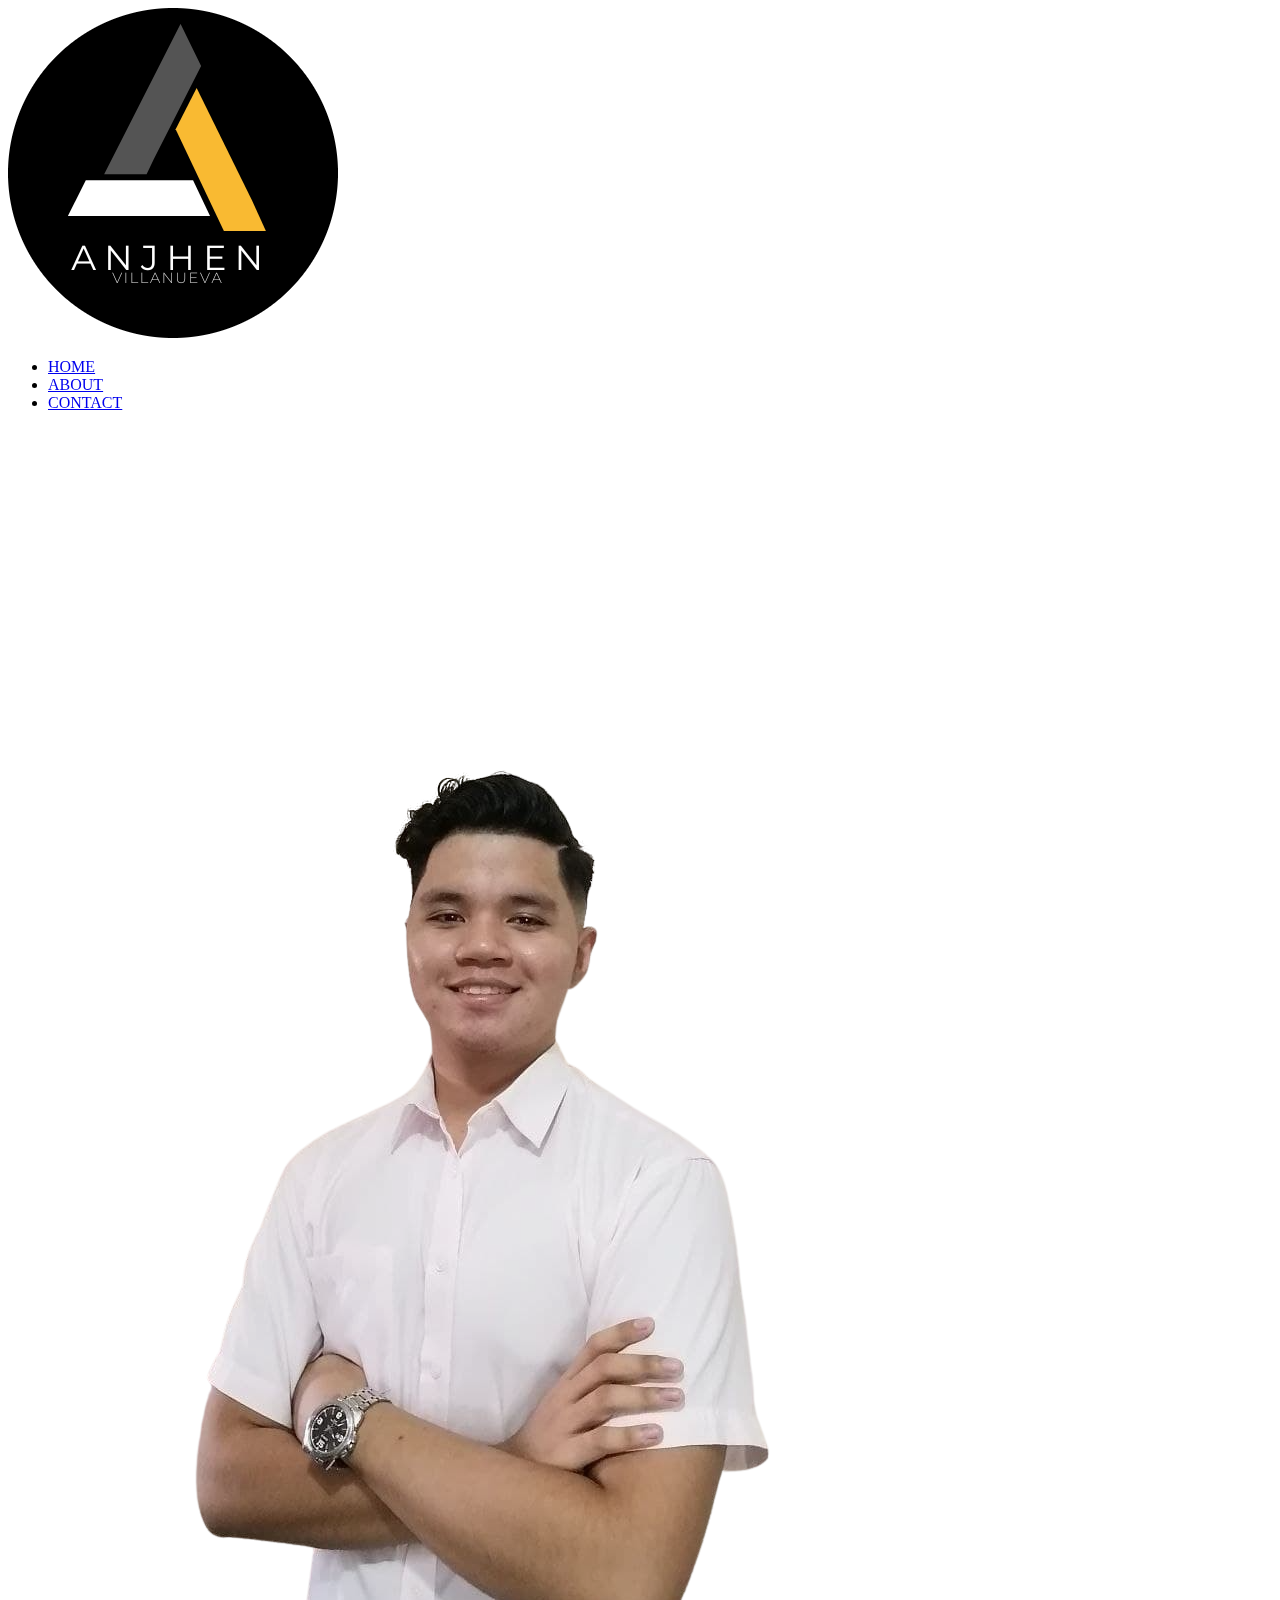
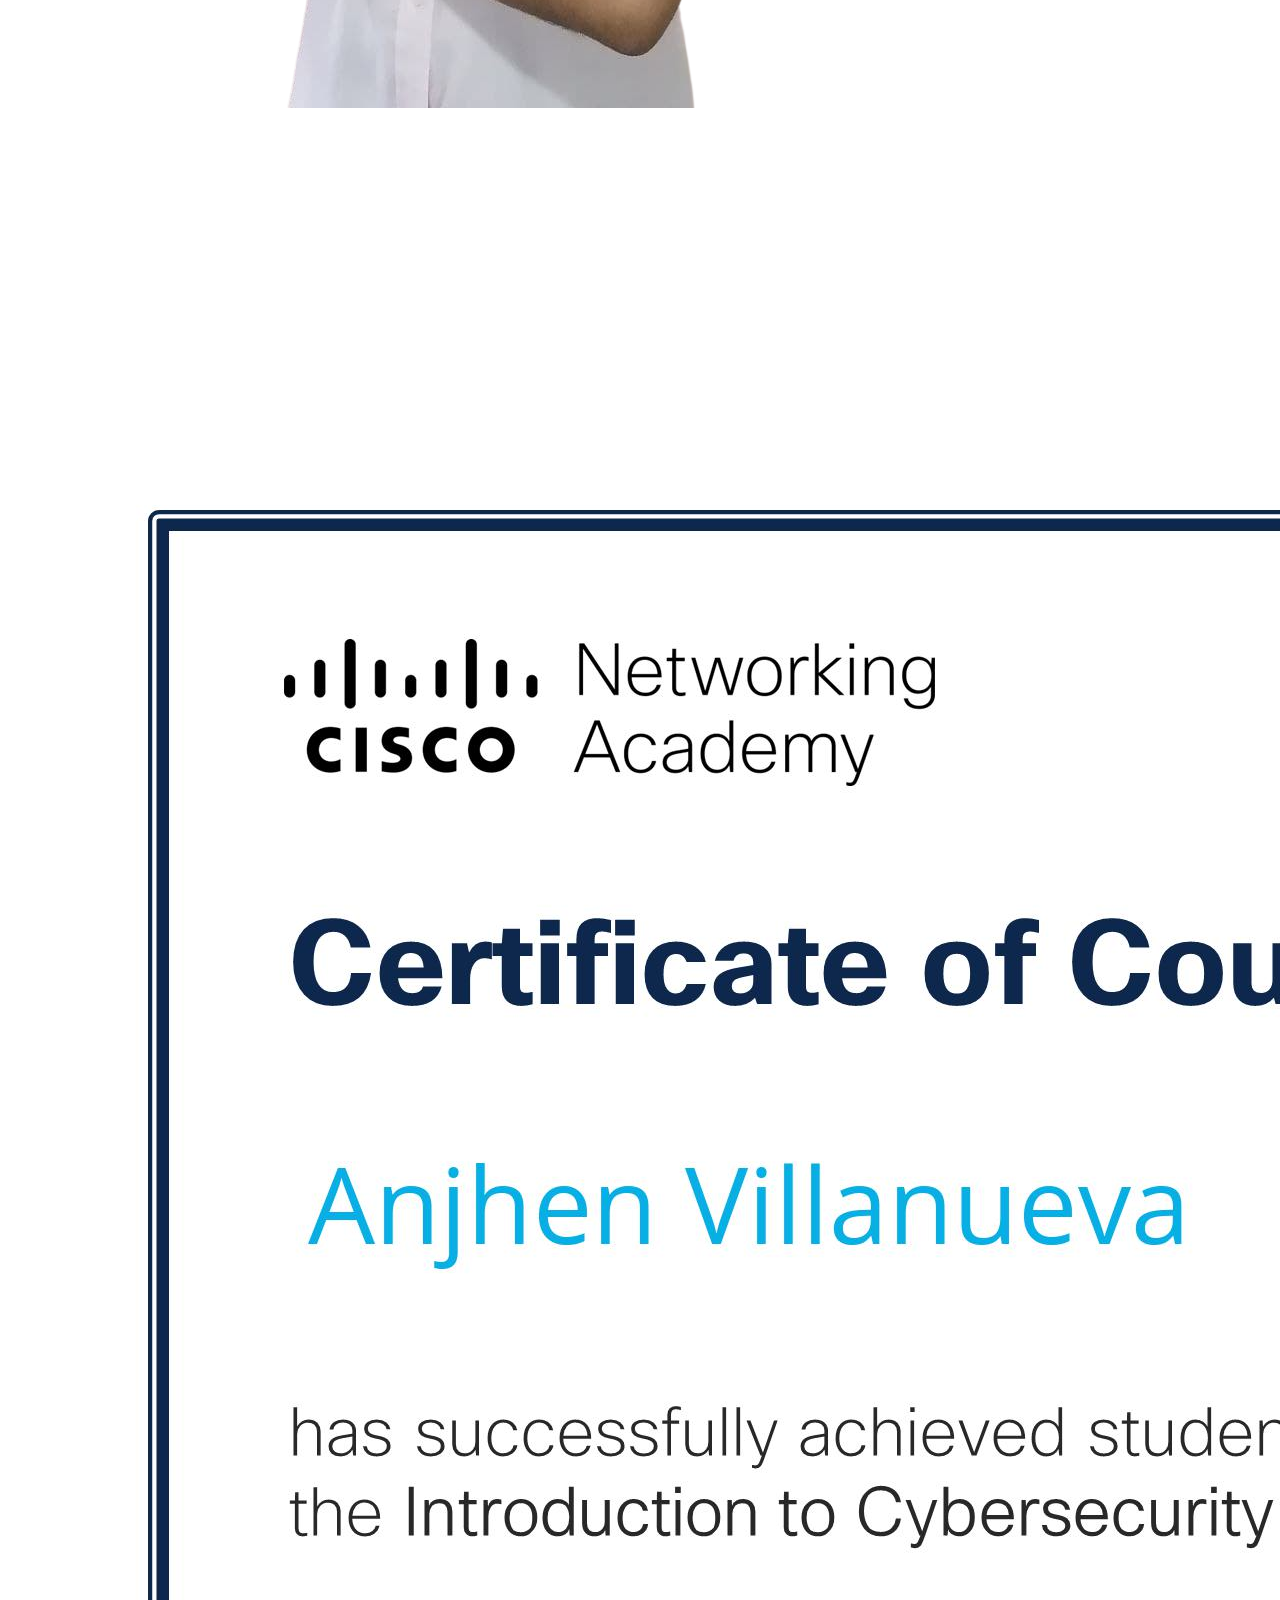
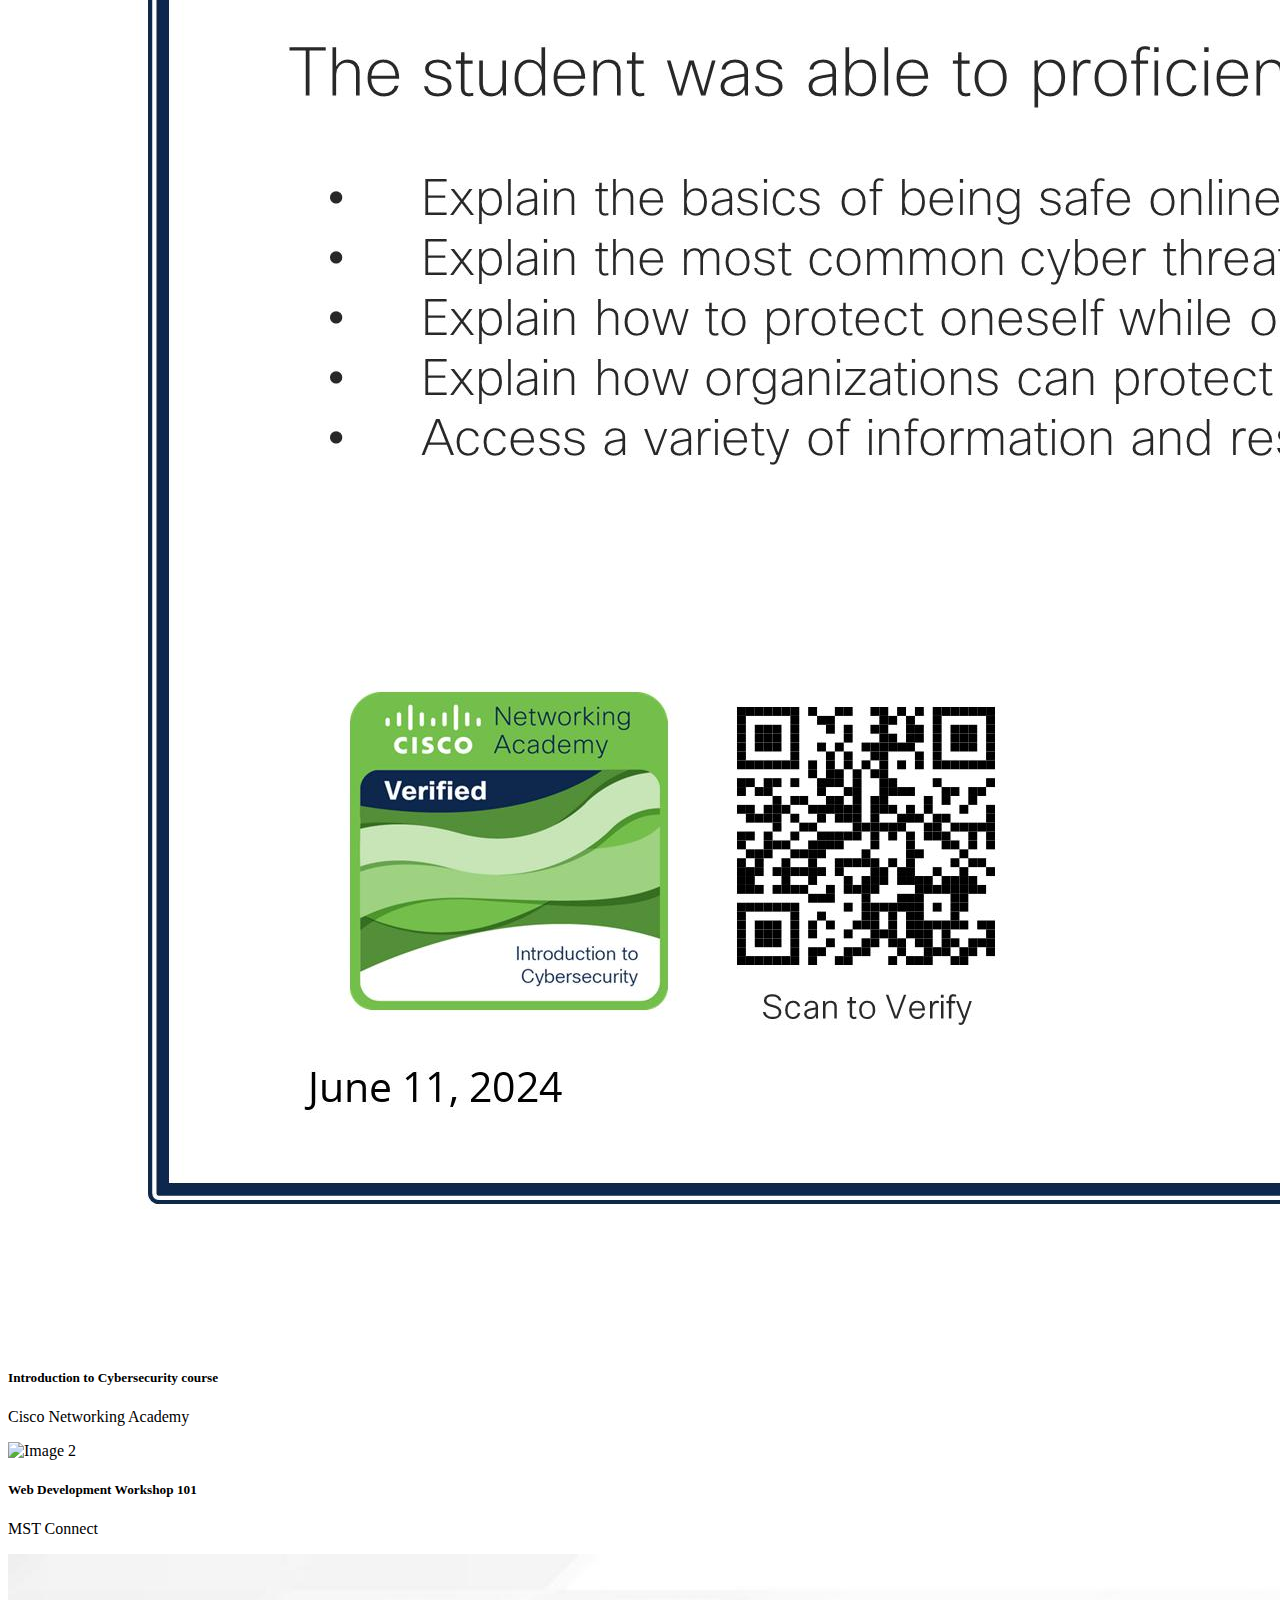
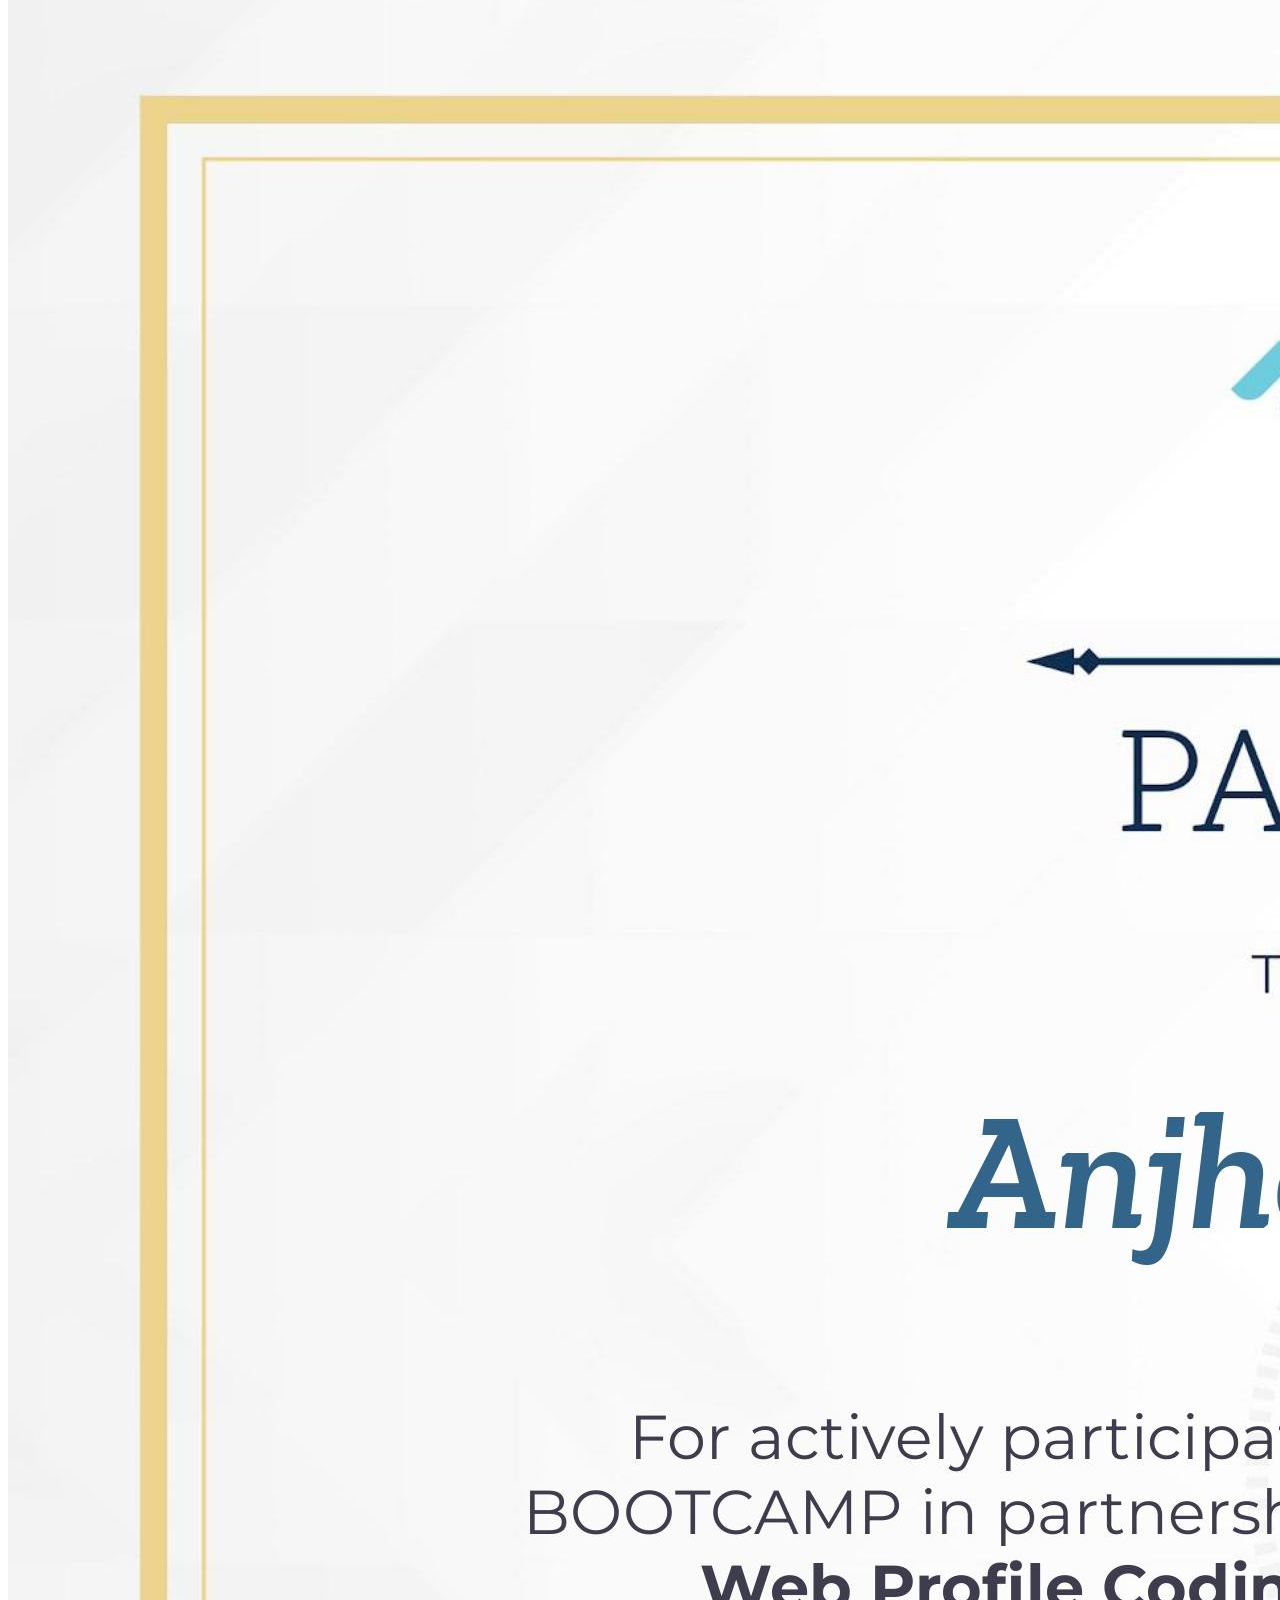
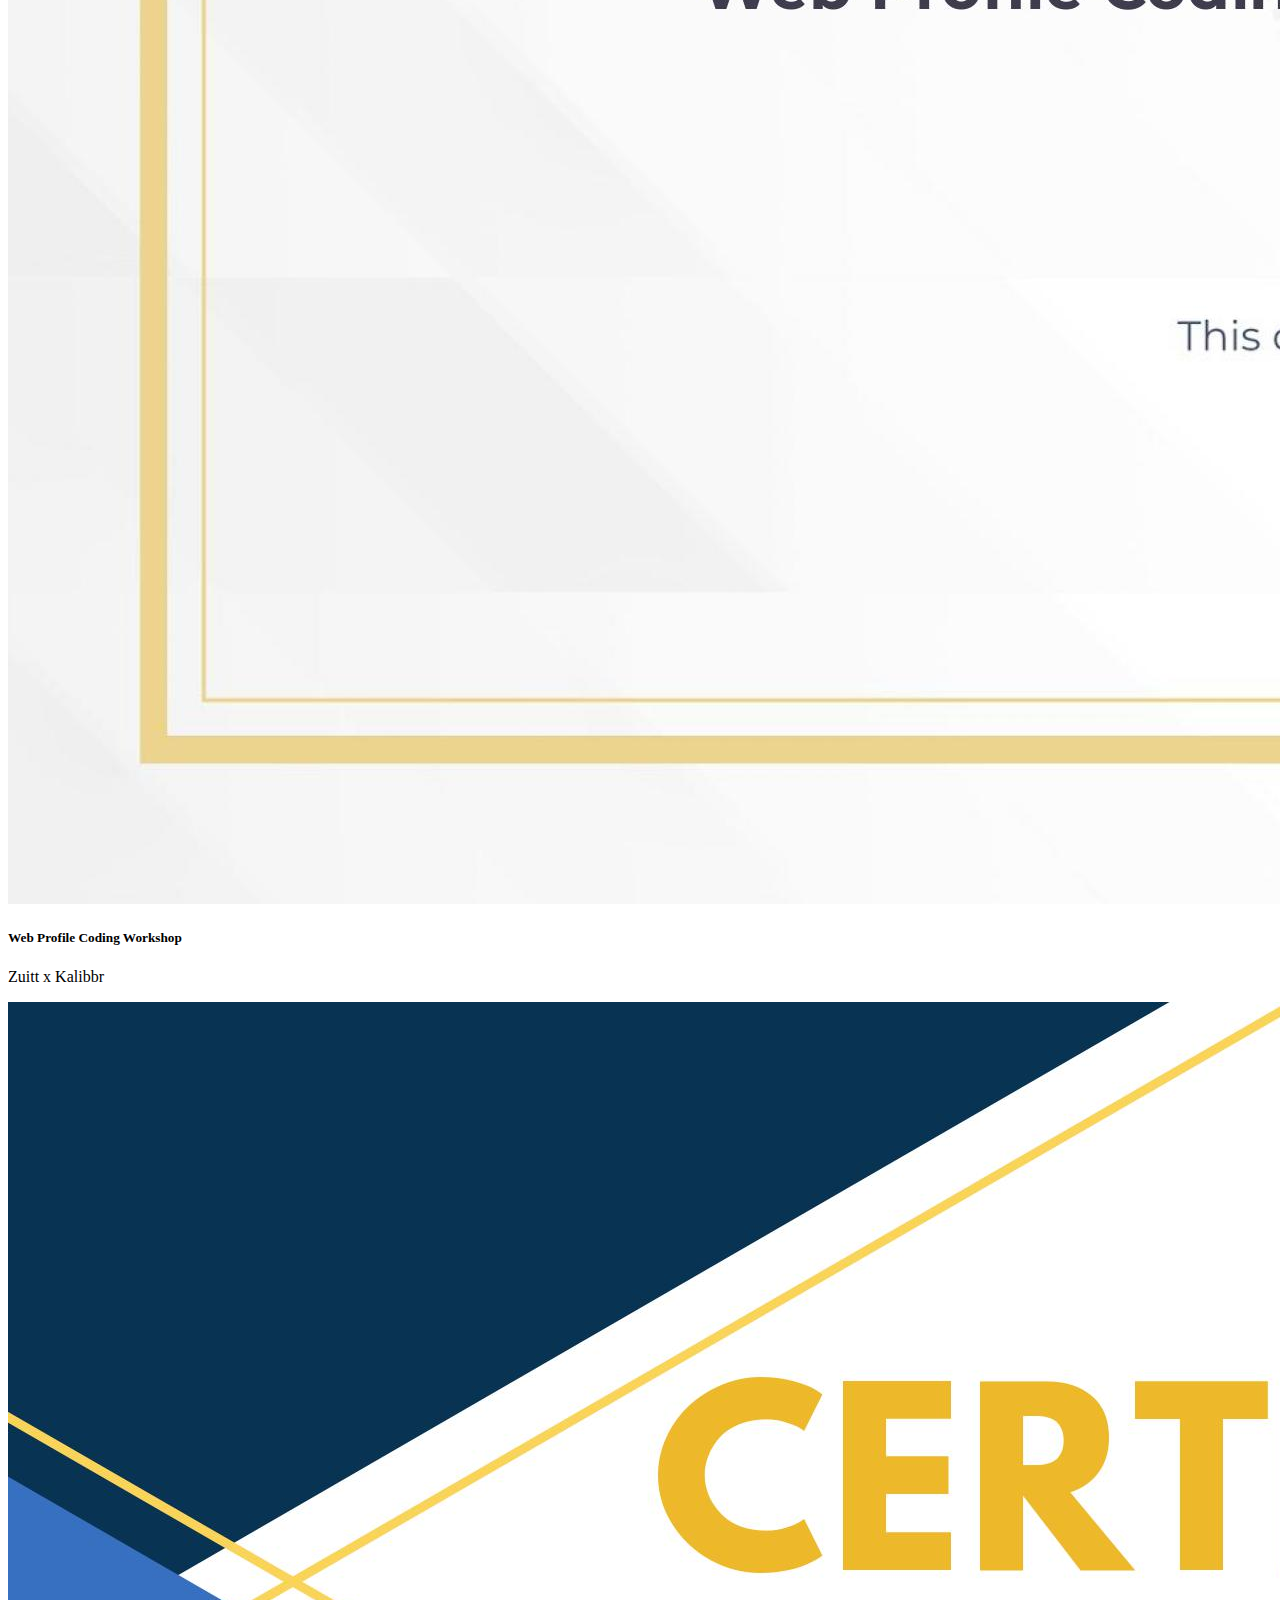
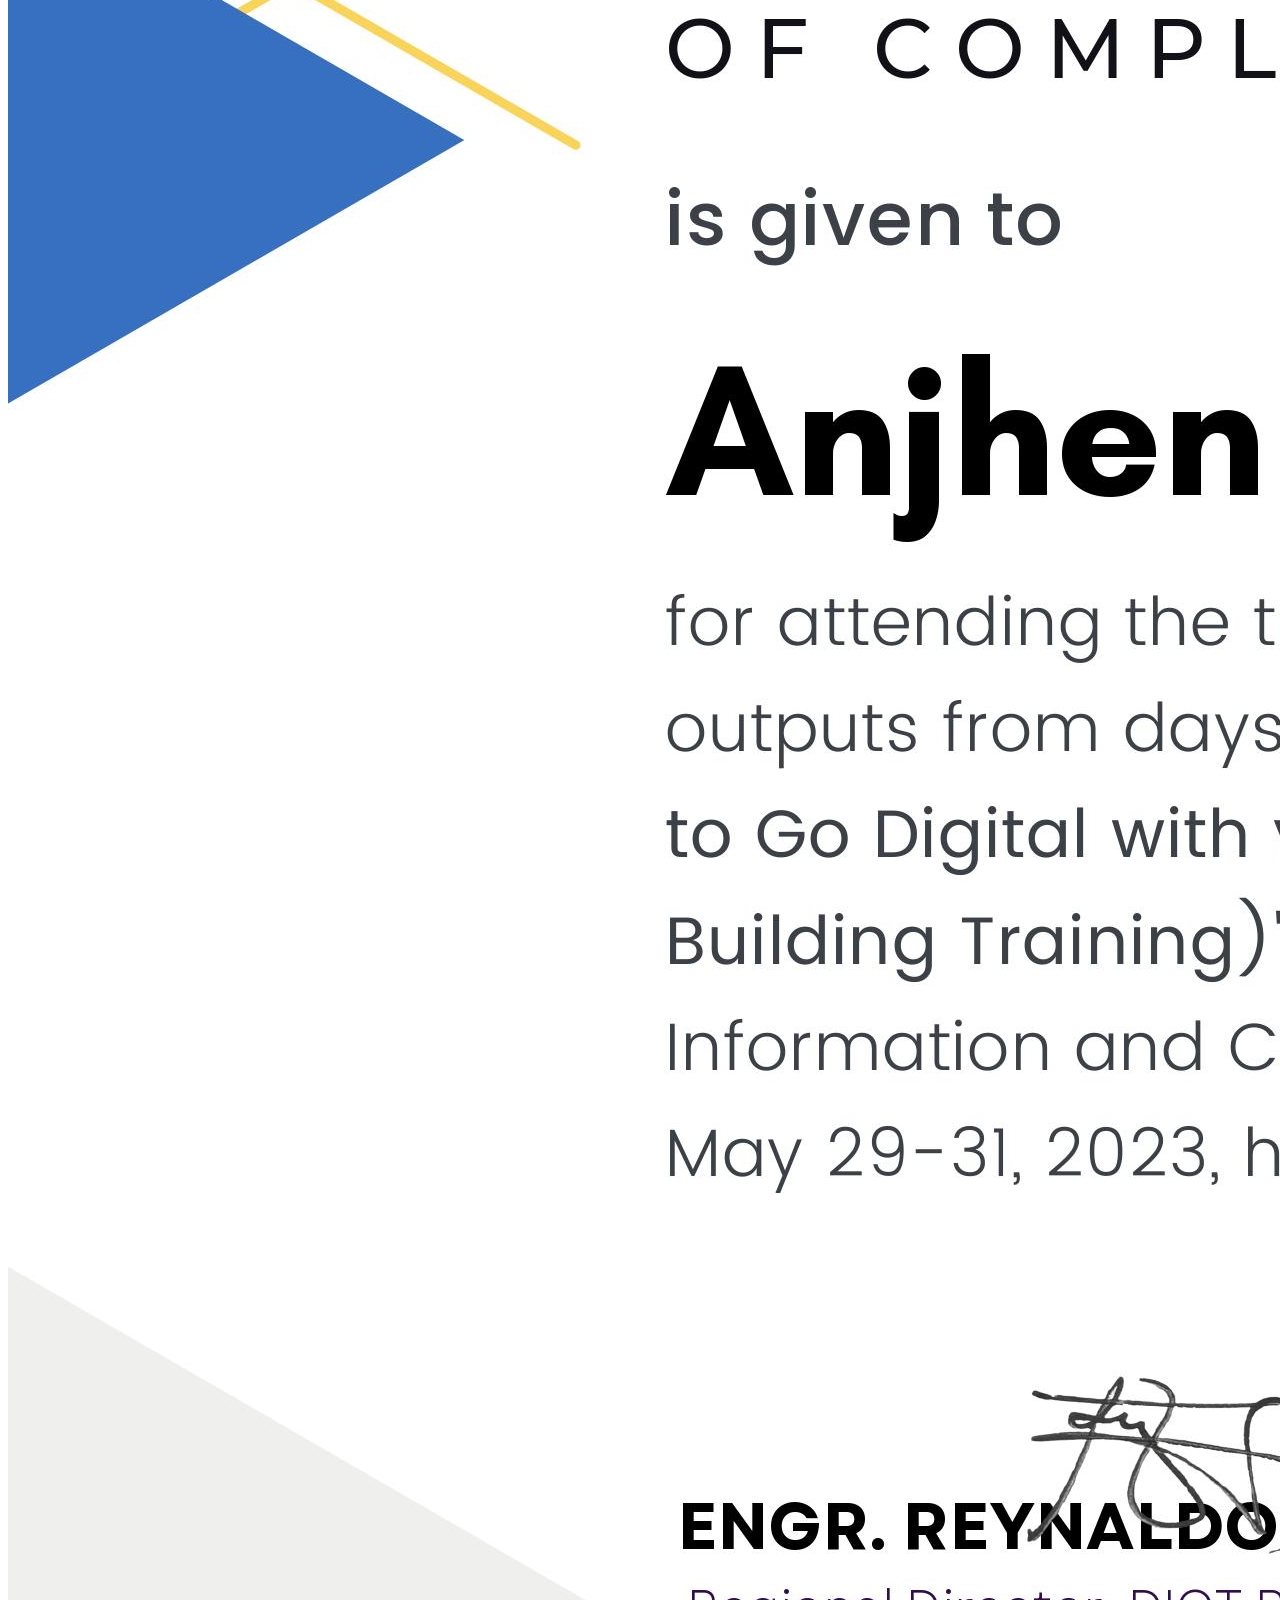
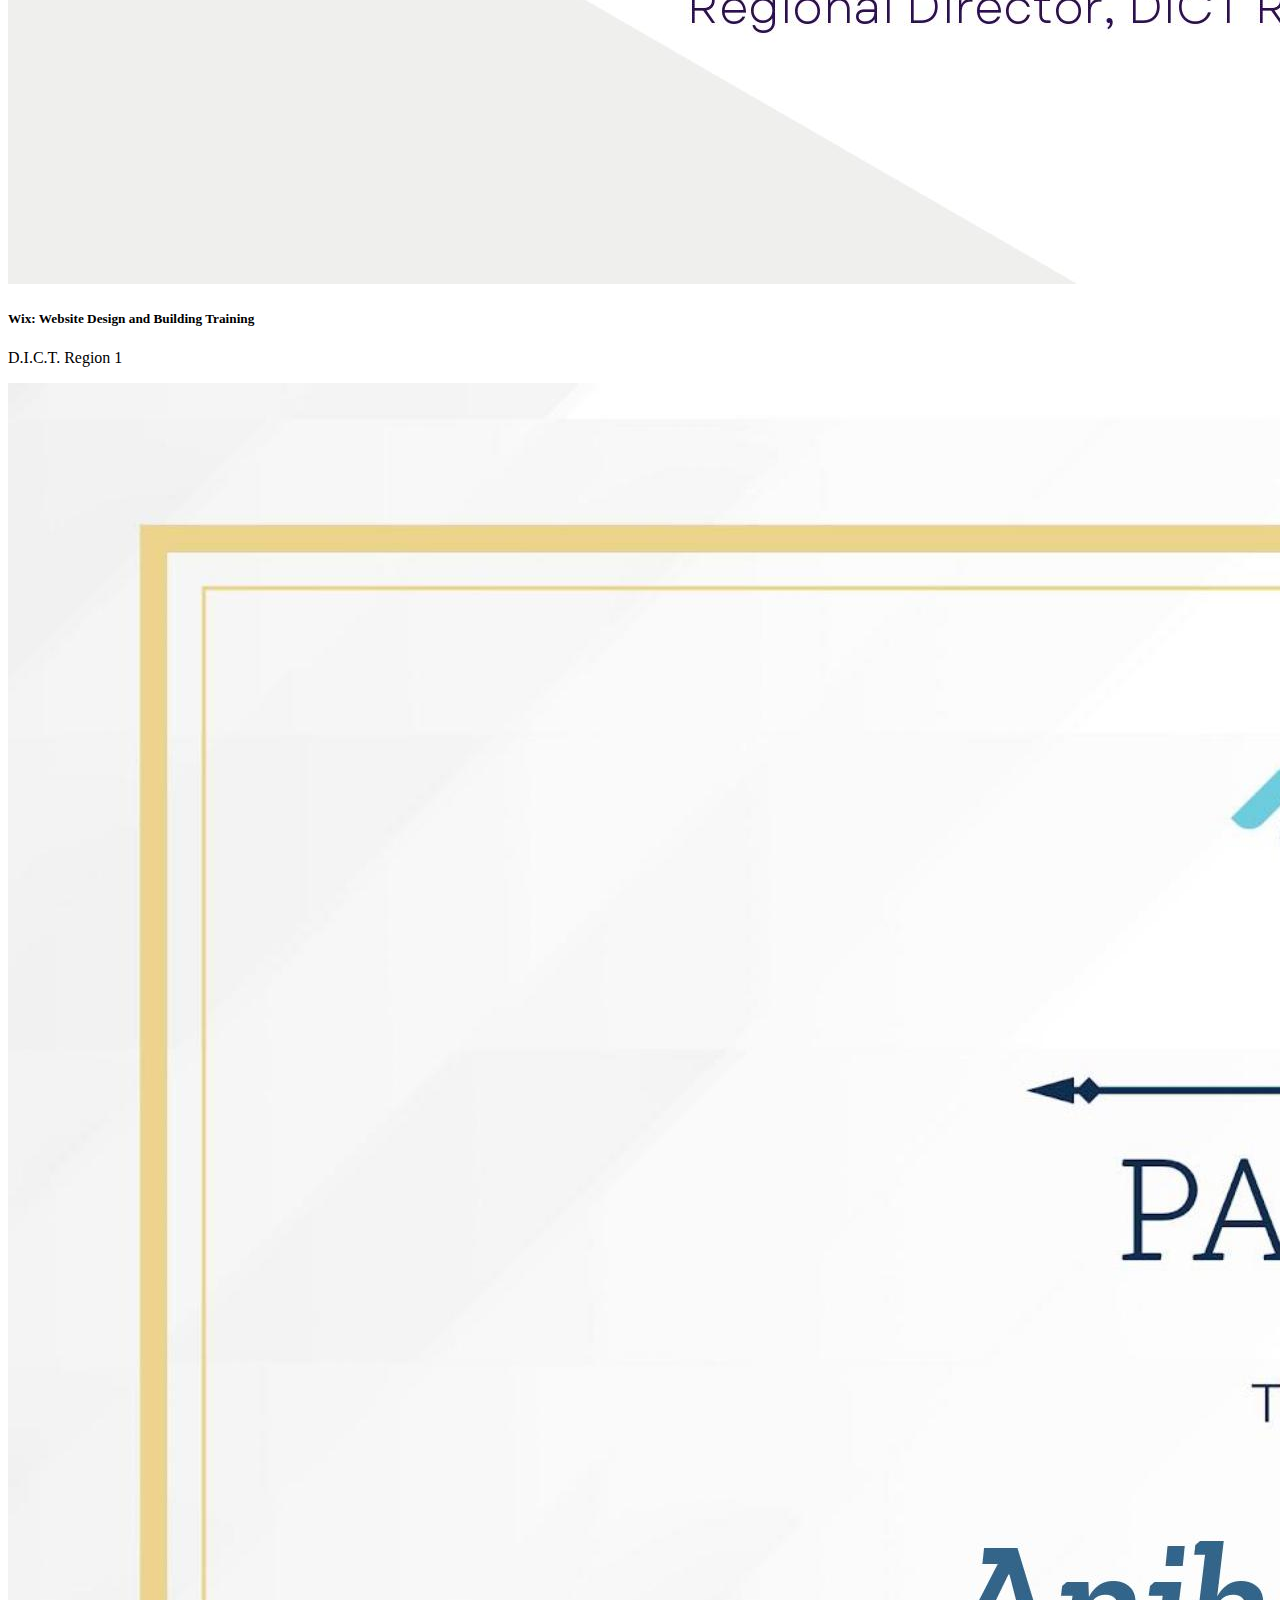
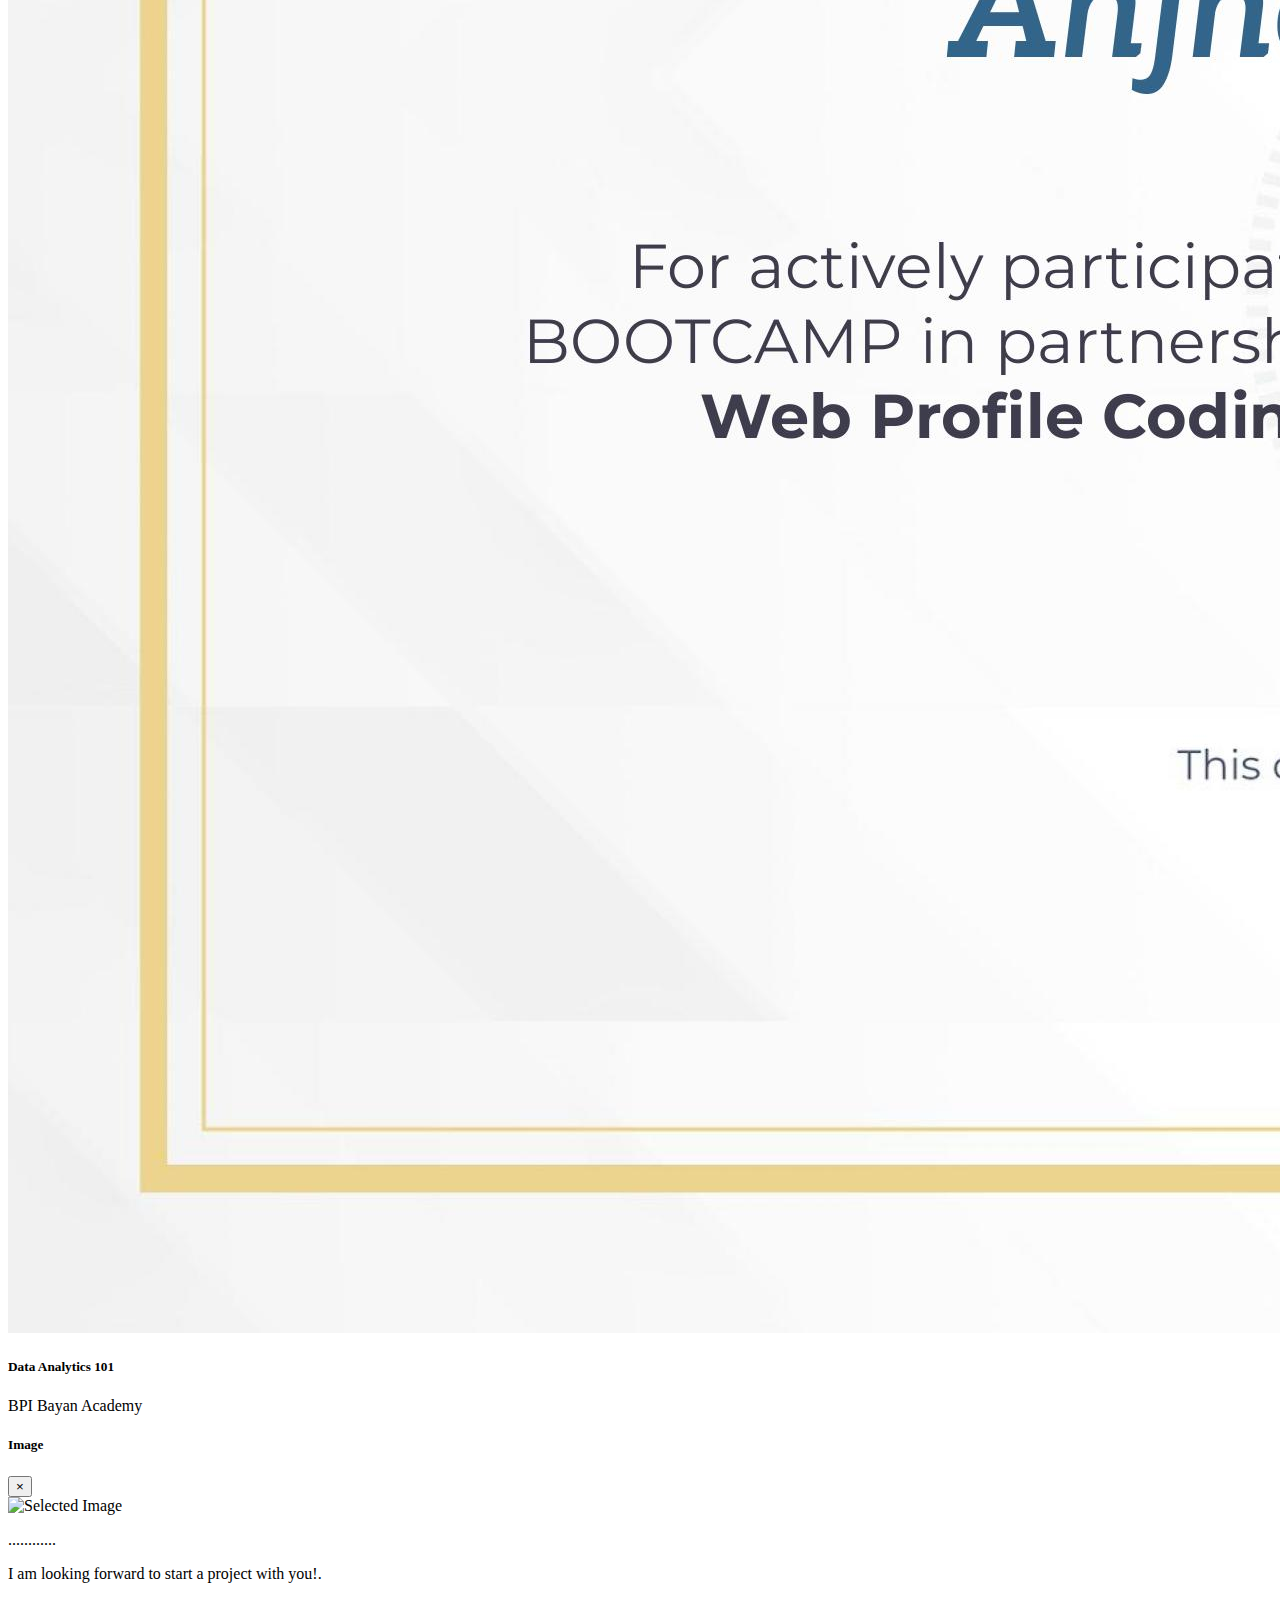
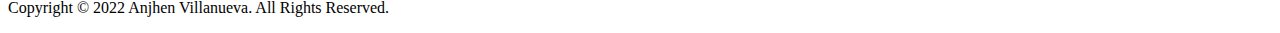
==== about.html @ bd6f7d04 "major changes" ====
<!DOCTYPE html>
<html lang="en" dir="ltr">
  <head>
    <meta charset="utf-8">

    <meta name="viewport" content="width=device-width, inital-scale=1.0">
    <title>ABOUT - ANJHEN</title>
  <link rel="stylesheet" href="Style.css">
              <link rel="shortcut icon" type="x-icon" href="Images/navlogo3.png">
              <link href="https://unpkg.com/aos@2.3.1/dist/aos.css" rel="stylesheet">
      <script src="https://kit.fontawesome.com/edfe3e9e47.js" crossorigin="anonymous"></script>
      <link rel="preconnect" href="https://fonts.googleapis.com">
<link rel="preconnect" href="https://fonts.gstatic.com" crossorigin>
<link href="https://cdn.jsdelivr.net/npm/bootstrap@5.0.2/dist/css/bootstrap.min.css" rel="stylesheet" integrity="sha384-EVSTQN3/azprG1Anm3QDgpJLIm9Nao0Yz1ztcQTwFspd3yD65VohhpuuCOmLASjC" crossorigin="anonymous">
<link href="https://fonts.googleapis.com/css2?family=Amatic+SC&family=Koulen&family=Montserrat:wght@100;400;900&family=Smooch&family=Ubuntu:ital,wght@1,300&display=swap" rel="stylesheet">
  </head>

  <body id="color-section2">

    <div data-aos="fade-up"
    data-aos-anchor-placement="top-bottom"
    data-aos-duration="1000">
  <nav>
    <a  href="Index.html" class="logo" id="nav1" ><img class="anjhen" src="Images/navlogo3.png"></a>
    <ul>
      <li><a id="nav1" href="Index.html" class="active">HOME</a></li>
      <li><a id="nav1" href="About.html" class="active">ABOUT</a></li>
      <li><a id="nav1" href="Contact.html">CONTACT</a></li>

    </ul>
  </nav></div>
 
  <div data-aos="fade-up"
  data-aos-duration="1000">
  <div class="about-container">

<img src="Images/mainpic.png">
<div data-aos="fade-right"
     data-aos-offset="300"
     data-aos-easing="ease-in-sine"
     data-aos-duration="2000">
  <div class="about-text">
    <p><span class="code">1</span>ABOUT ME<span class="code">1</span></p>
    <p>Bachelor of Science in Information System</p>

    <p>Hello, I'm Anjhen Villanueva, a college student aspiring to become a web developer based in the Philippines. While my primary focus has been on front-end development, I am also keenly interested in SQL-related positions. My portfolio showcases my proficiency in PHP, JavaScript, and SQL.</p>

    <p>I always enjoy learning about new technologies, discovering new coding perspectives and
    striving to be one of the best in my field and to adapt to constantly changing technology environment. </p>

    <p>Currently, I am actively seeking opportunities to demonstrate and further develop my potential, not only in front-end development but also in back-end related roles.</p>
    <p id="spacing"><i class="fa-brands fa-php fa-2x" style="color:darkviolet"></i><i class="fa-brands fa-html5 fa-2x" style="color:orange" ></i><i class="fa-brands fa-css3-alt fa-2x" style="color:blue"></i><i class="fa-brands fa-js fa-2x" style="color:yellow"></i><i class="fa-solid fa-database fa-2x" style="color:lightblue"></i></p>
    

    <a class="down-cv" href="Files/Villanueva-Anjhen-Resume.pdf" target="_blank"><i class="fa-solid fa-file-arrow-down"></i><span>1</span>VIEW CV</a>
  </div>
  </div>
  </div>
</div>

<div data-aos="fade-up"
     data-aos-duration="3000"><h3 class="text-white text-center">Trainings / Webinars Certificates</h3></div>

<!-- start -->

<div class="container2 mt-4">
  <div class="row">
    <!-- Image 1 -->
    <div class="col-md-4 mb-4">
      <div class="card">
        <img src="Images/cybersec.jpg" class="card-img-top" alt="Image 1" data-toggle="modal" data-target="#imageModal" data-image="image1.jpg">
        <div class="card-body">
          <h5 class="card-title">Introduction to Cybersecurity course</h5>
          <p class="card-text">Cisco Networking Academy</p>
        </div>
      </div>
    </div>
    <!-- Image 2 -->
    <div class="col-md-4 mb-4">
      <div class="card">
        <img src="images/mstconnect.jpg" class="card-img-top" alt="Image 2" data-toggle="modal" data-target="#imageModal" data-image="image2.jpg">
        <div class="card-body">
          <h5 class="card-title">Web Development Workshop 101</h5>
          <p class="card-text">MST Connect</p>
        </div>
      </div>
    </div>
    <!-- Image 3 -->
    <div class="col-md-4 mb-4">
      <div class="card">
        <img src="Images/zuitt.jpg" class="card-img-top" alt="Image 3" data-toggle="modal" data-target="#imageModal" data-image="image3.jpg">
        <div class="card-body">
          <h5 class="card-title">Web Profile Coding Workshop</h5>
          <p class="card-text">Zuitt x Kalibbr</p>
        </div>
      </div>
    </div>

    <div class="col-md-4 mb-4">
      <div class="card">
        <img src="Images/wix.jpg" class="card-img-top" alt="Image 3" data-toggle="modal" data-target="#imageModal" data-image="image3.jpg">
        <div class="card-body">
          <h5 class="card-title">Wix: Website Design and Building Training</h5>
          <p class="card-text">D.I.C.T. Region 1</p>
        </div>
      </div>
    </div>

    <div class="col-md-4 mb-4">
      <div class="card">
        <img src="Images/zuitt.jpg" class="card-img-top" alt="Image 3" data-toggle="modal" data-target="#imageModal" data-image="image3.jpg">
        <div class="card-body">
          <h5 class="card-title">Data Analytics 101</h5>
          <p class="card-text">BPI Bayan Academy</p>
        </div>
      </div>
    </div>
    <!-- Add more images as needed -->


  </div>
</div>

<!-- end -->

<!-- modal -->

<div class="modal fade" id="imageModal" tabindex="-1" aria-labelledby="imageModalLabel" aria-hidden="true">
  <div class="modal-dialog modal-lg">
    <div class="modal-content">
      <div class="modal-header">
        <h5 class="modal-title" id="imageModalLabel">Image</h5>
        <button type="button" class="close" data-dismiss="modal" aria-label="Close">
          <span aria-hidden="true">&times;</span>
        </button>
      </div>
      <div class="modal-body">
        <img id="modalImage" src="" class="img-fluid" alt="Selected Image">
      </div>
    </div>
  </div>
</div>

<!-- modal end -->


  <footer class="contact-footer"  >
  <p>............</p>
  <p>I am looking forward to start a project with you!.</p>

  <div class="social-icons">
    <a href="https://www.facebook.com/anjhen.villanueva.02" target="_blank"><i class="fa-brands fa-facebook"></i></a>
    <a href="https://www.instagram.com/ajhn_vllnv/" target="_blank"><i class="fa-brands fa-instagram"></i></a>
    <a href="https://www.linkedin.com/in/anjhen-villanueva-034610216/" target="_blank"><i class="fa-brands fa-linkedin"></i></a>
  </div>
  <p class="copyright">Copyright © 2022 Anjhen Villanueva. All Rights Reserved.</p>
  </footer>

  <script src="https://cdn.jsdelivr.net/npm/bootstrap@5.0.2/dist/js/bootstrap.bundle.min.js" integrity="sha384-MrcW6ZMFYlzcLA8Nl+NtUVF0sA7MsXsP1UyJoMp4YLEuNSfAP+JcXn/tWtIaxVXM" crossorigin="anonymous"></script>
  <script src="https://code.jquery.com/jquery-3.5.1.slim.min.js"></script>
  <script src="https://cdn.jsdelivr.net/npm/@popperjs/core@2.9.2/dist/umd/popper.min.js"></script>
  <script src="https://stackpath.bootstrapcdn.com/bootstrap/4.5.2/js/bootstrap.min.js"></script>


  <script>
    $('#imageModal').on('show.bs.modal', function (event) {
      var button = $(event.relatedTarget);
      var imageSrc = button.data('image');
      var modal = $(this);
      modal.find('.modal-title').text(button.attr('alt'));
      modal.find('#modalImage').attr('src', imageSrc);
    });
  </script>



  <script src="https://unpkg.com/aos@2.3.1/dist/aos.js"></script>
  <script>
    AOS.init();

    AOS.init({
  disable: function() {
    var maxWidth = 768;
    return window.innerWidth < maxWidth;
  }
});
  </script>
    </body>
  </html>
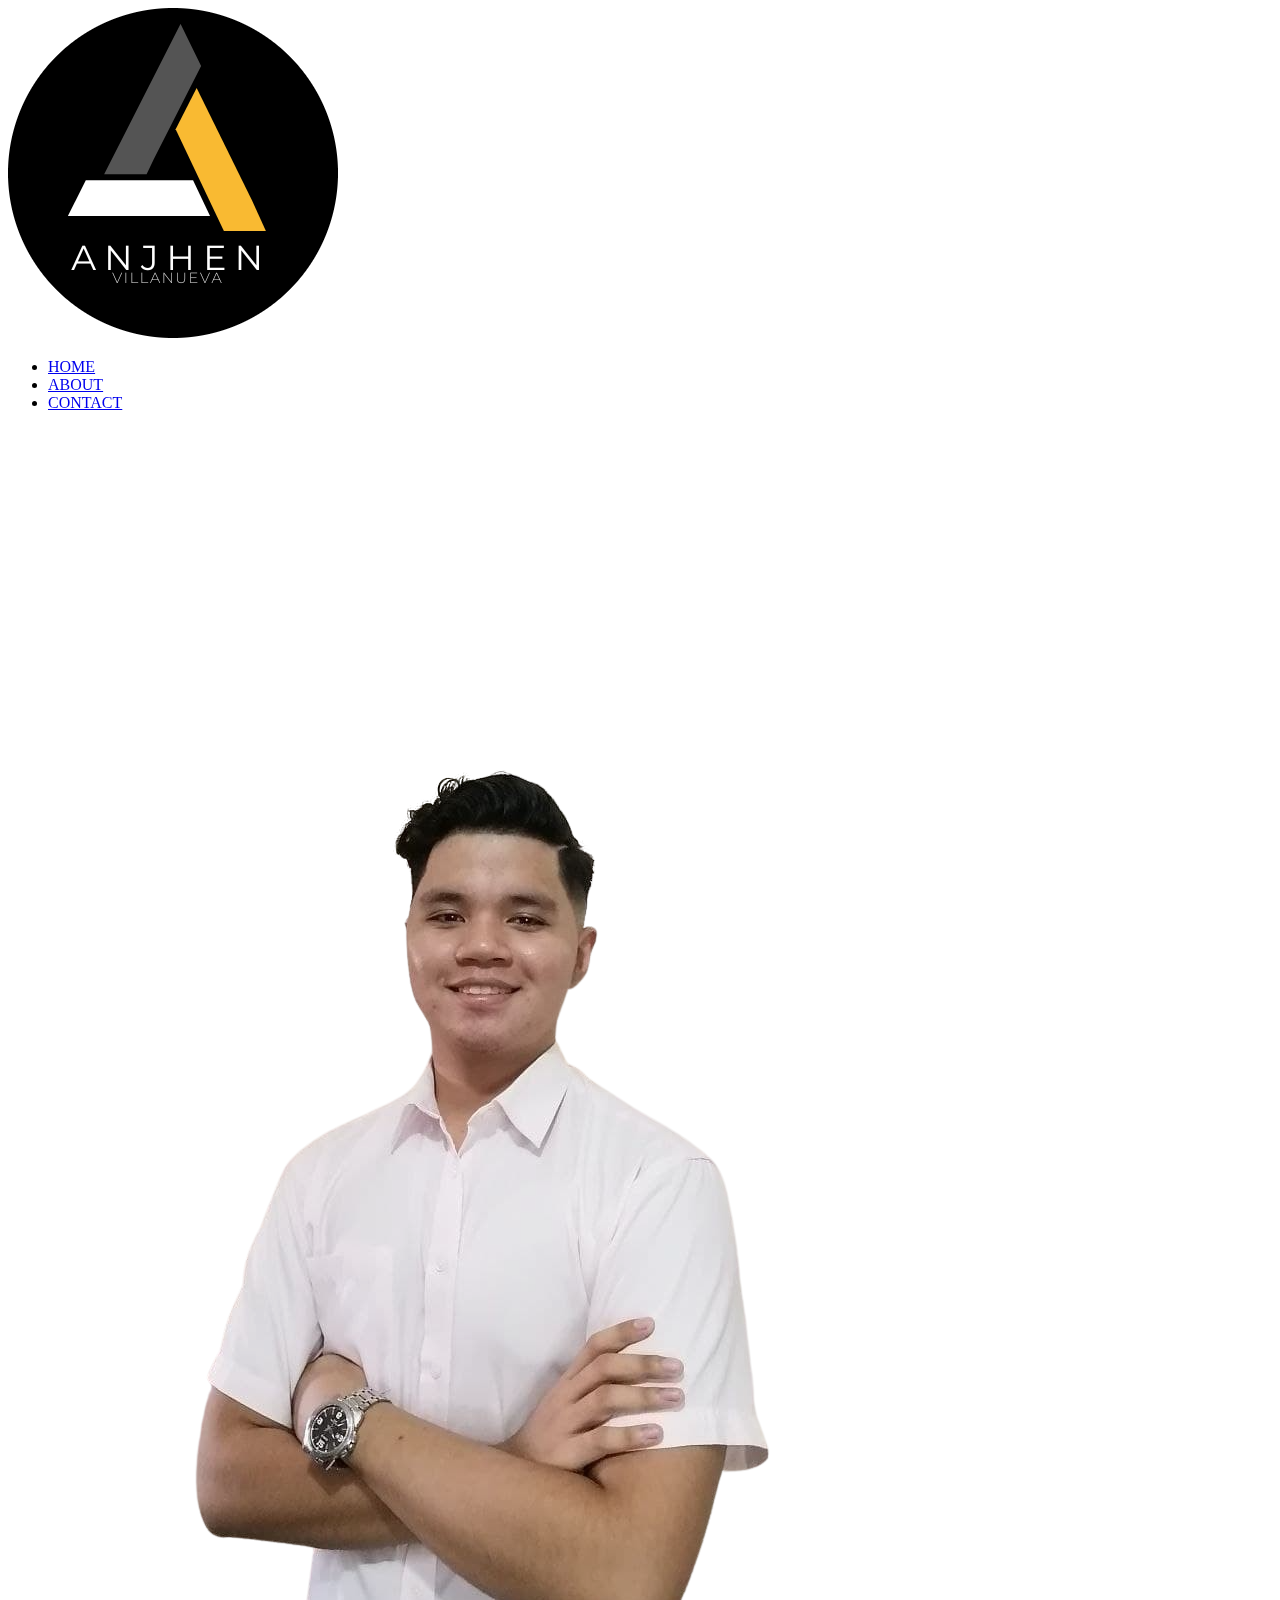
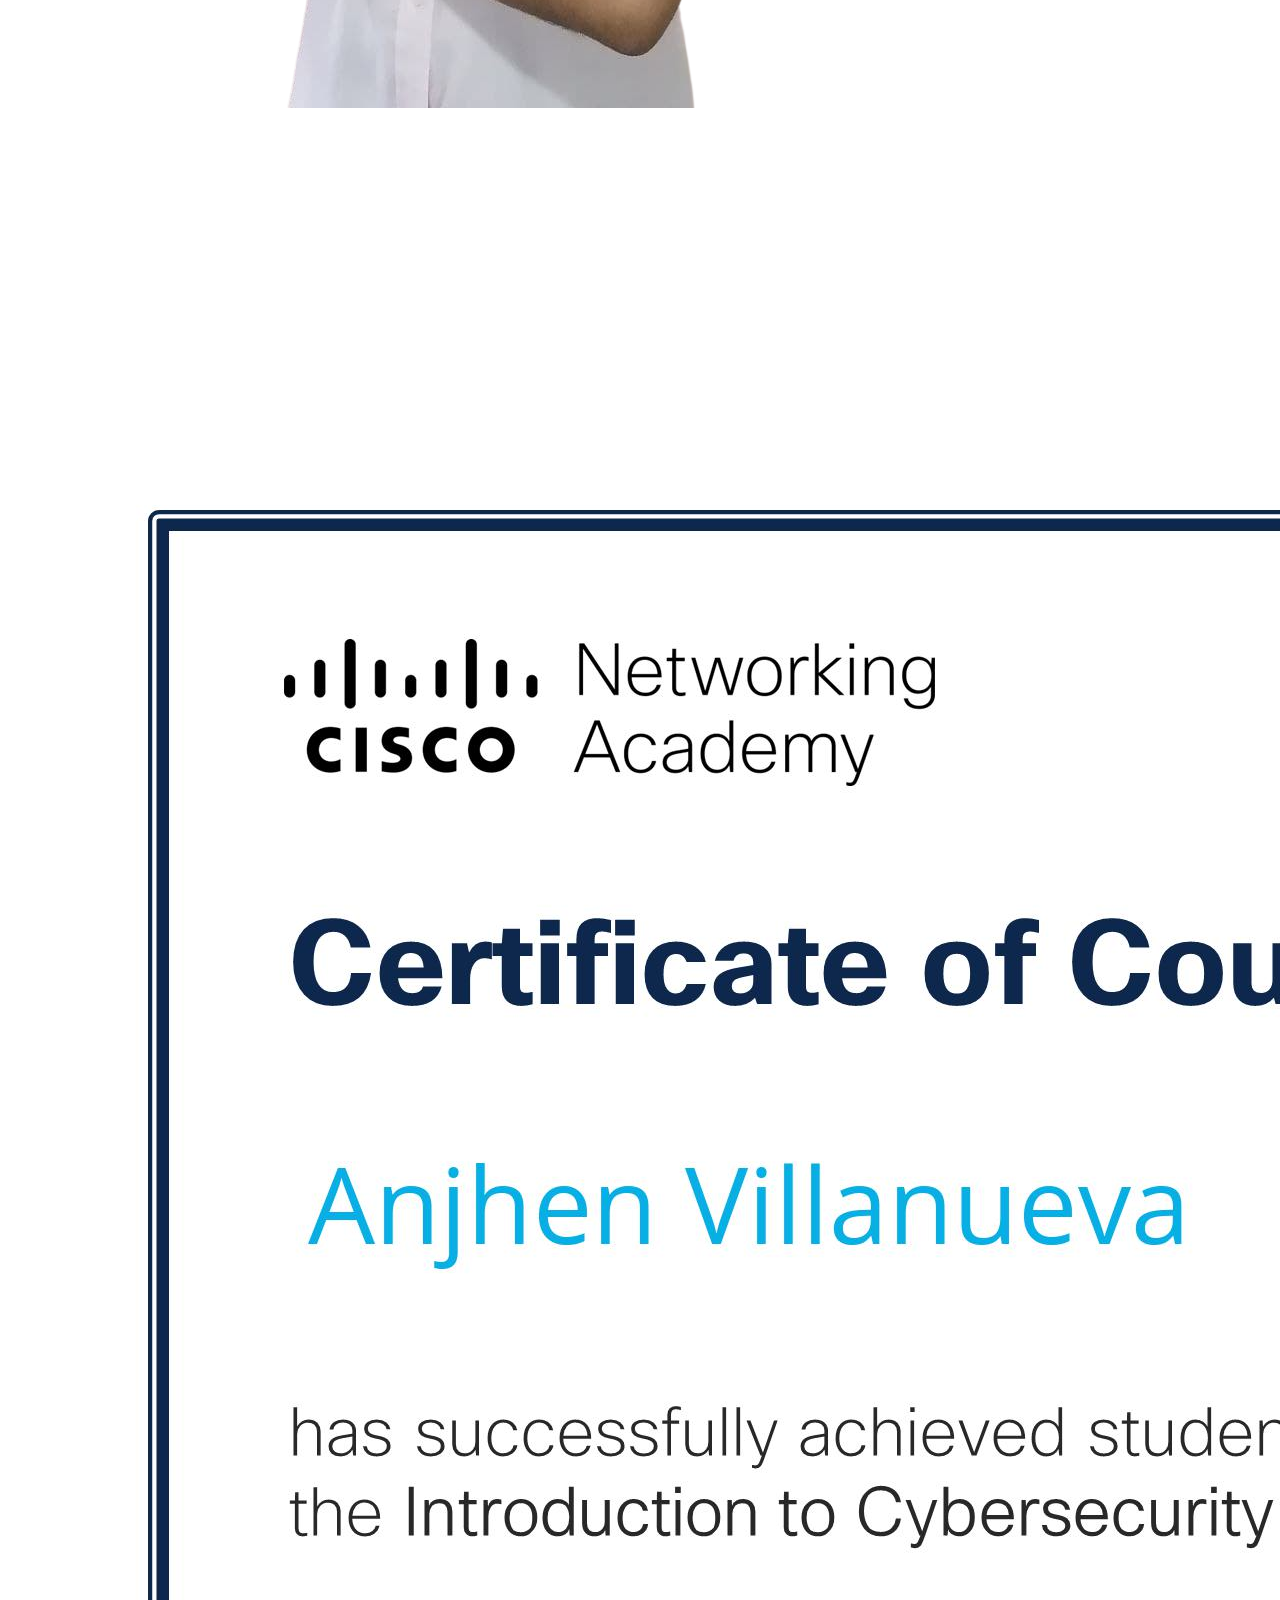
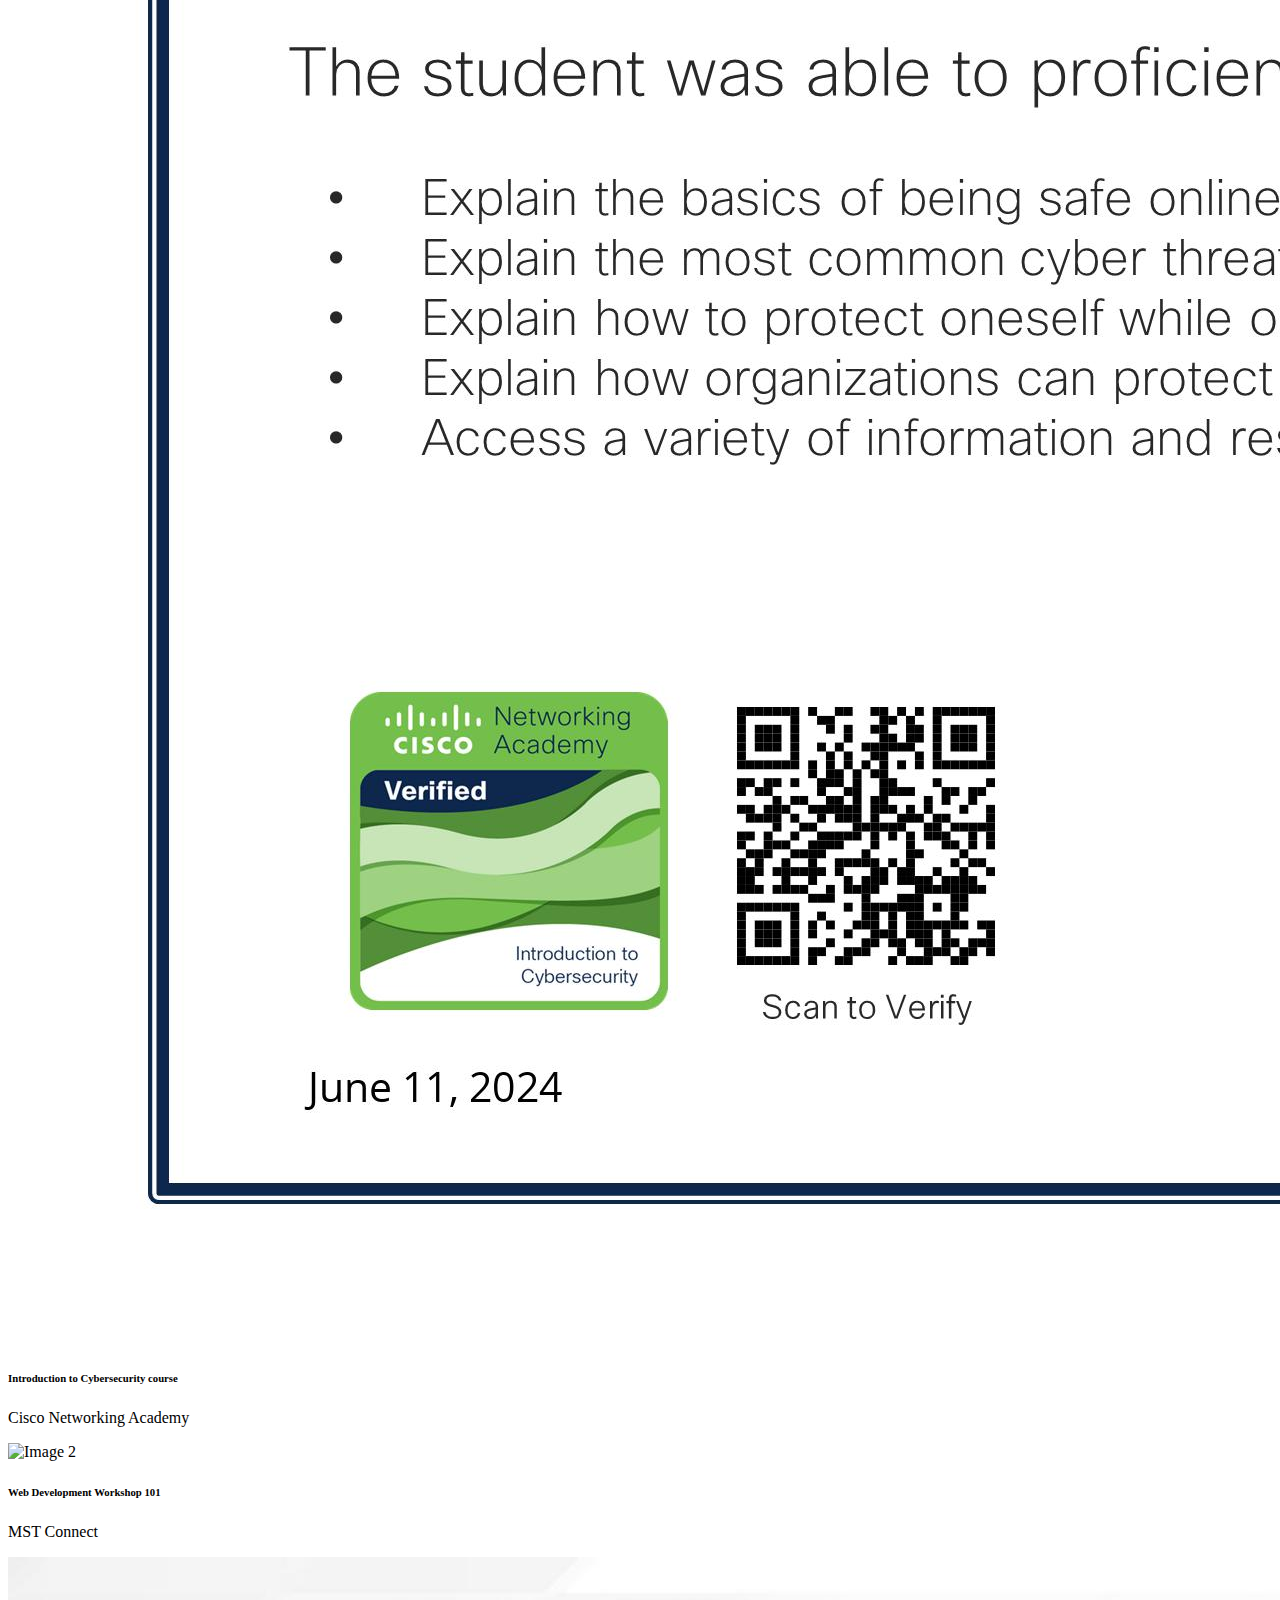
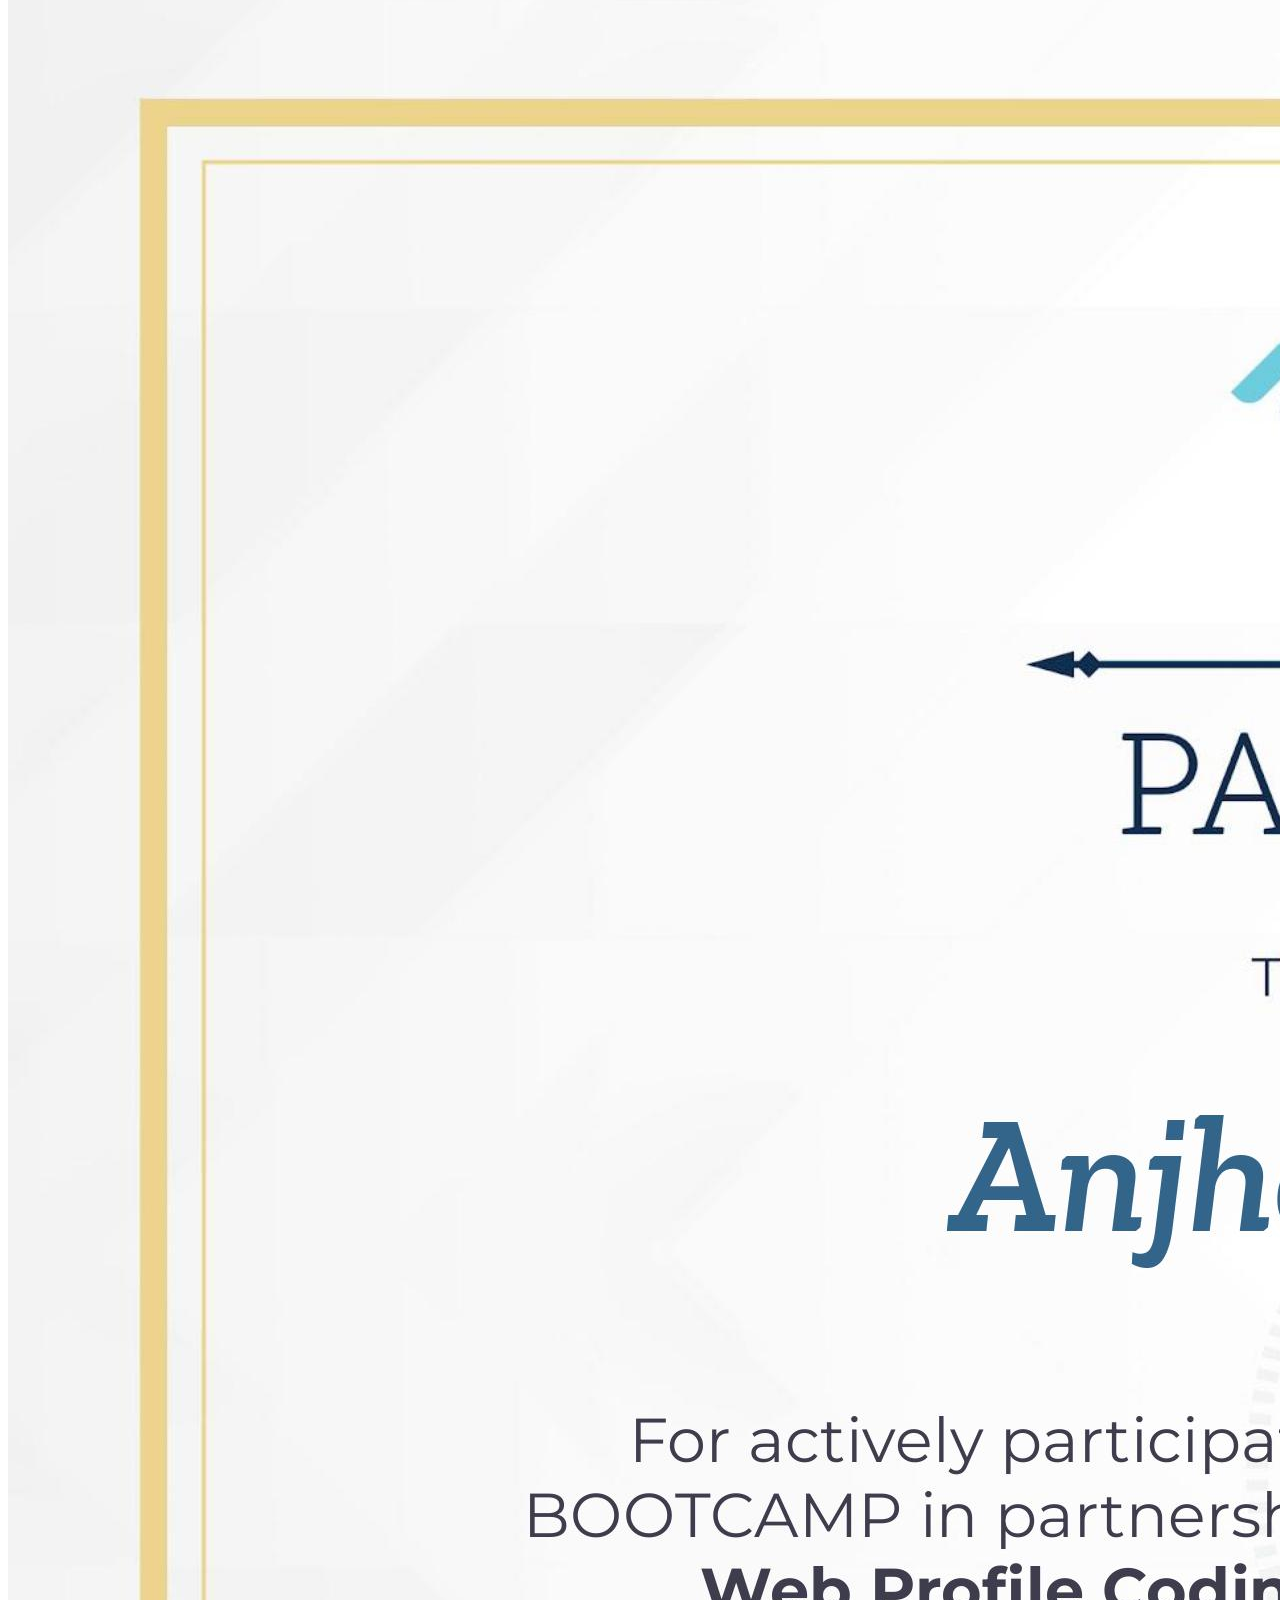
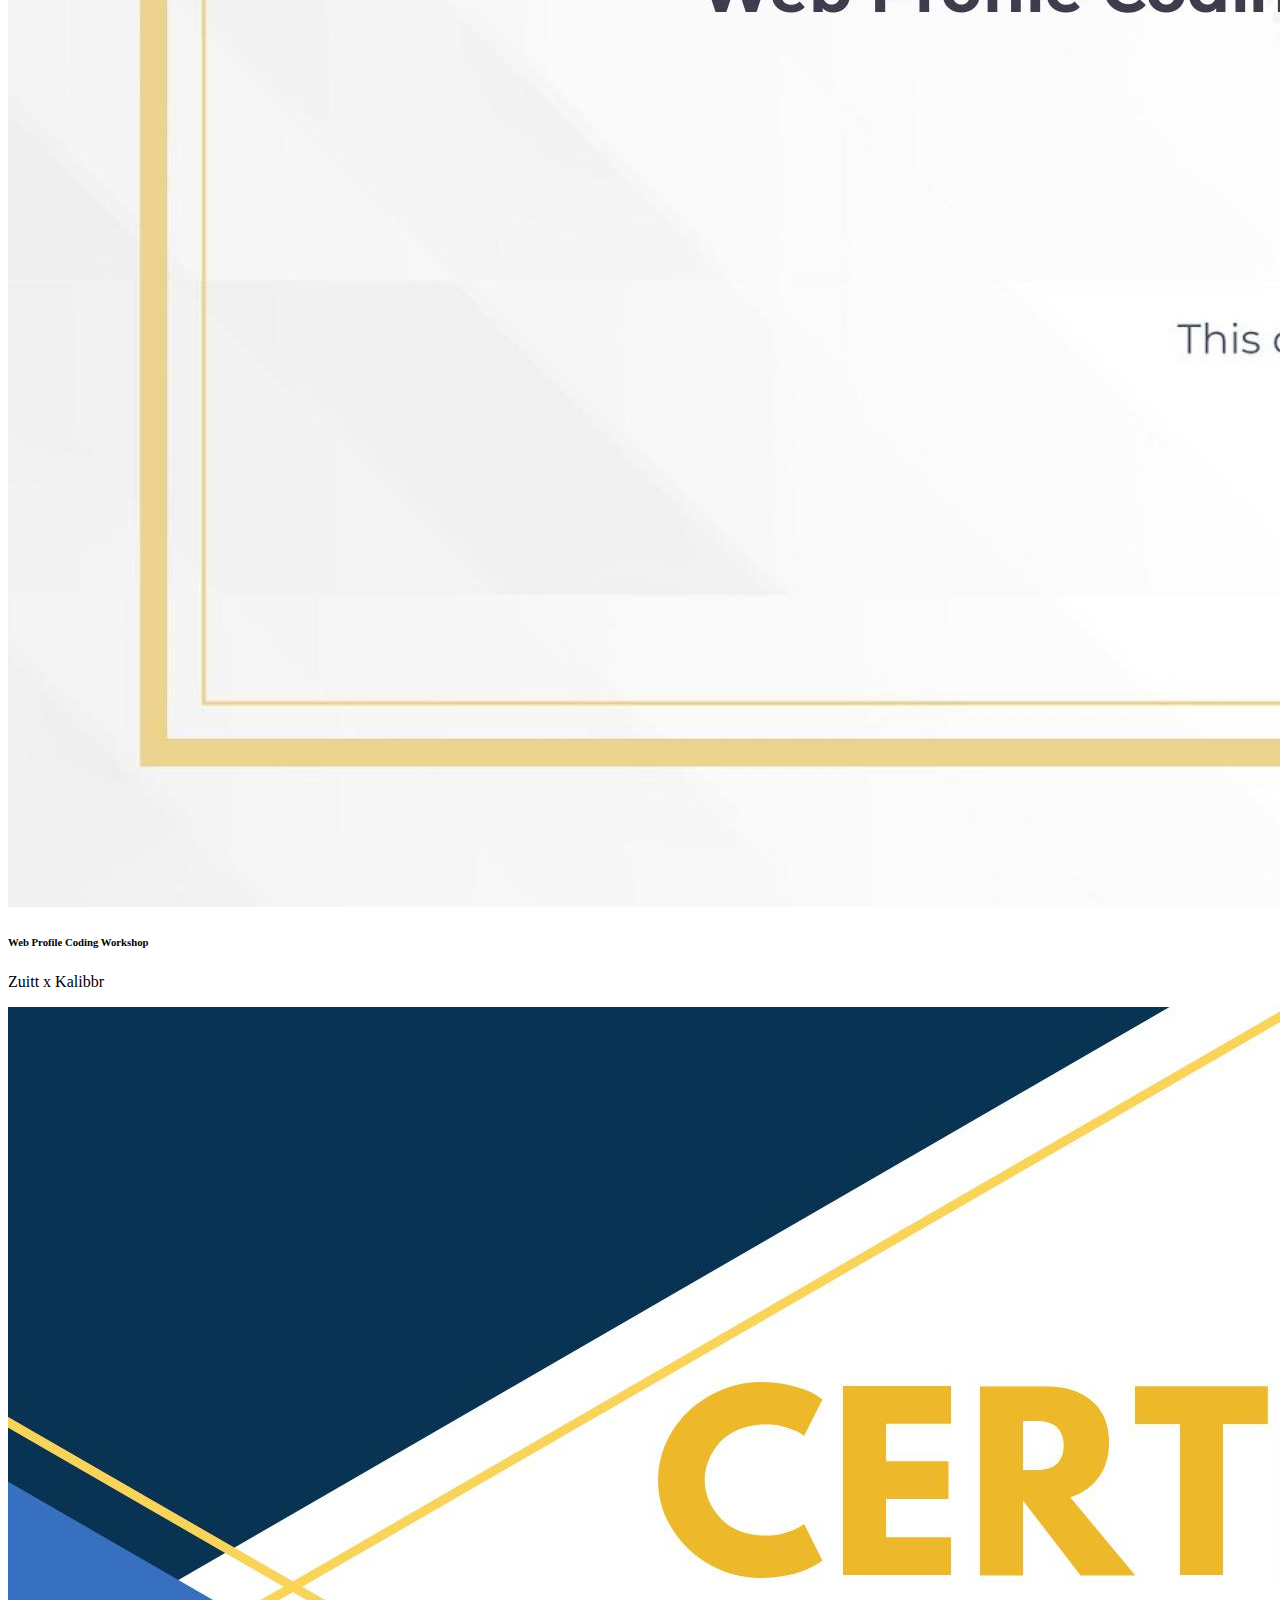
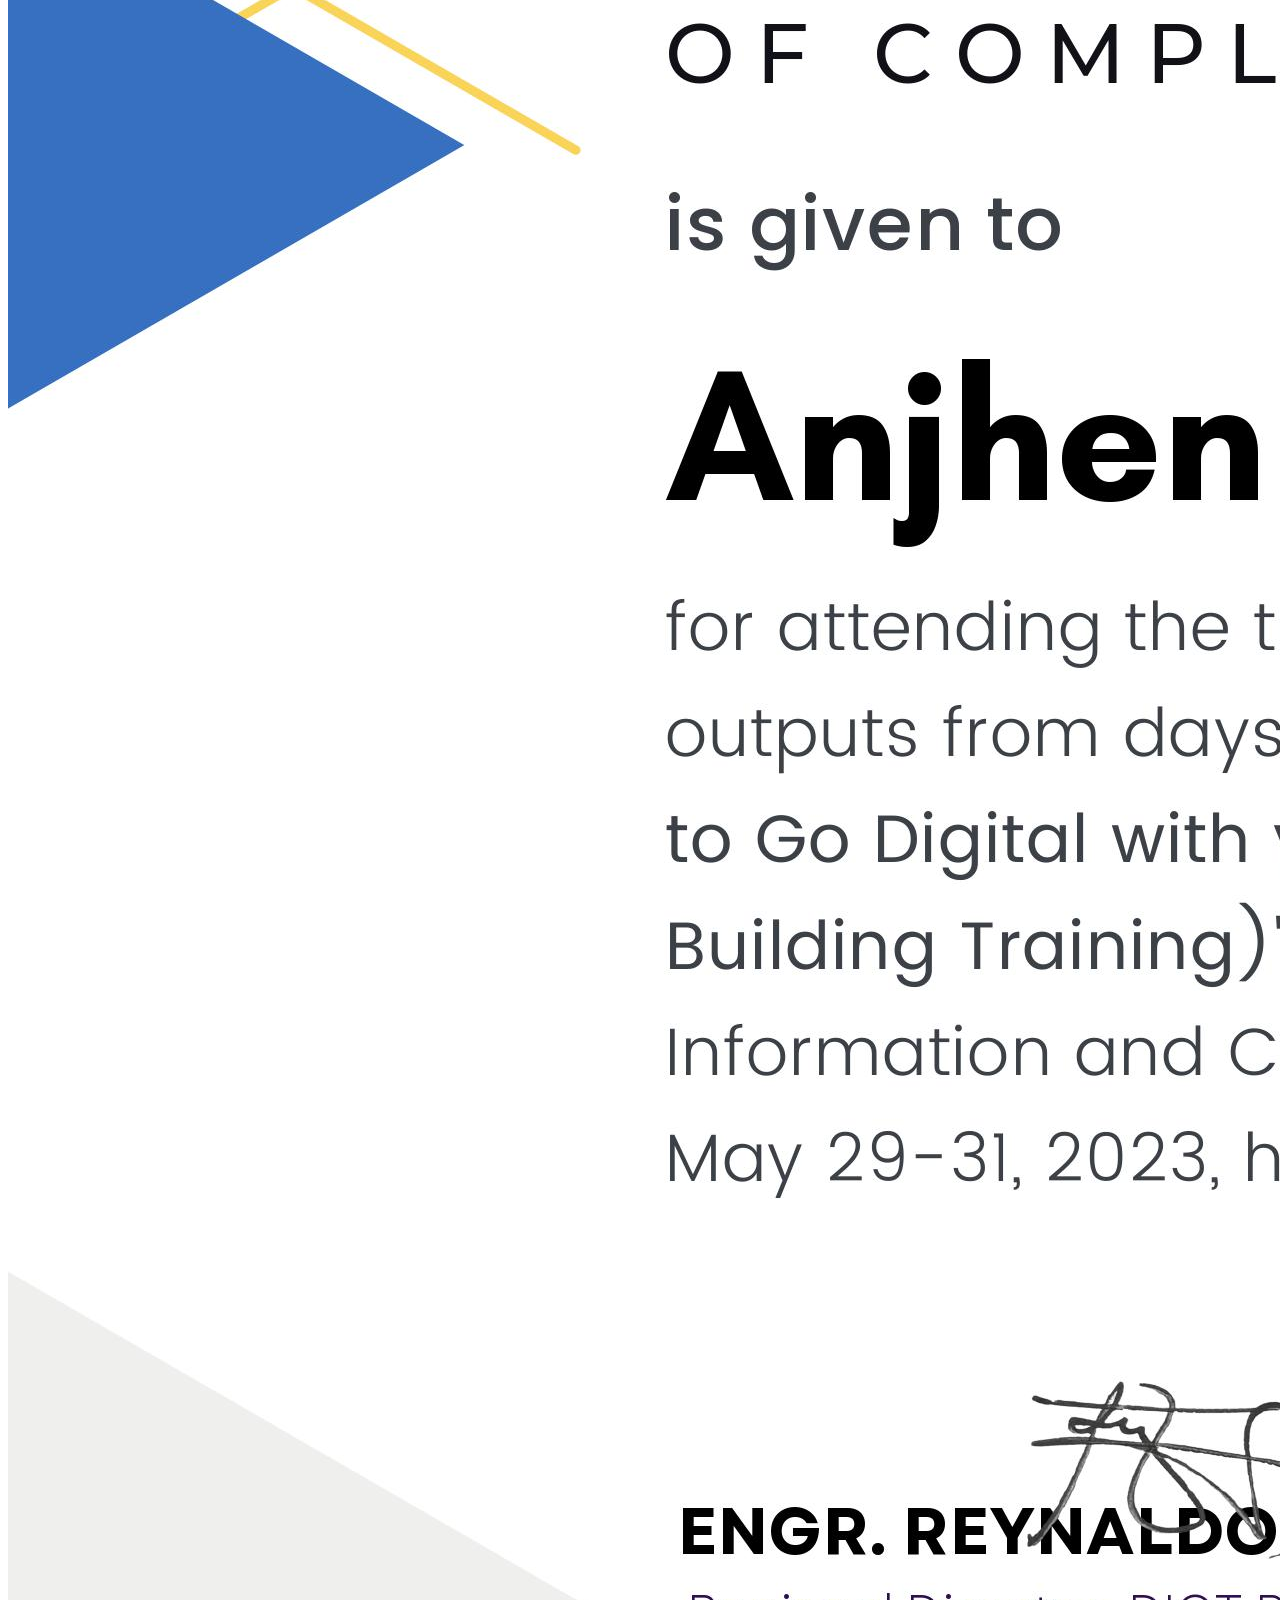
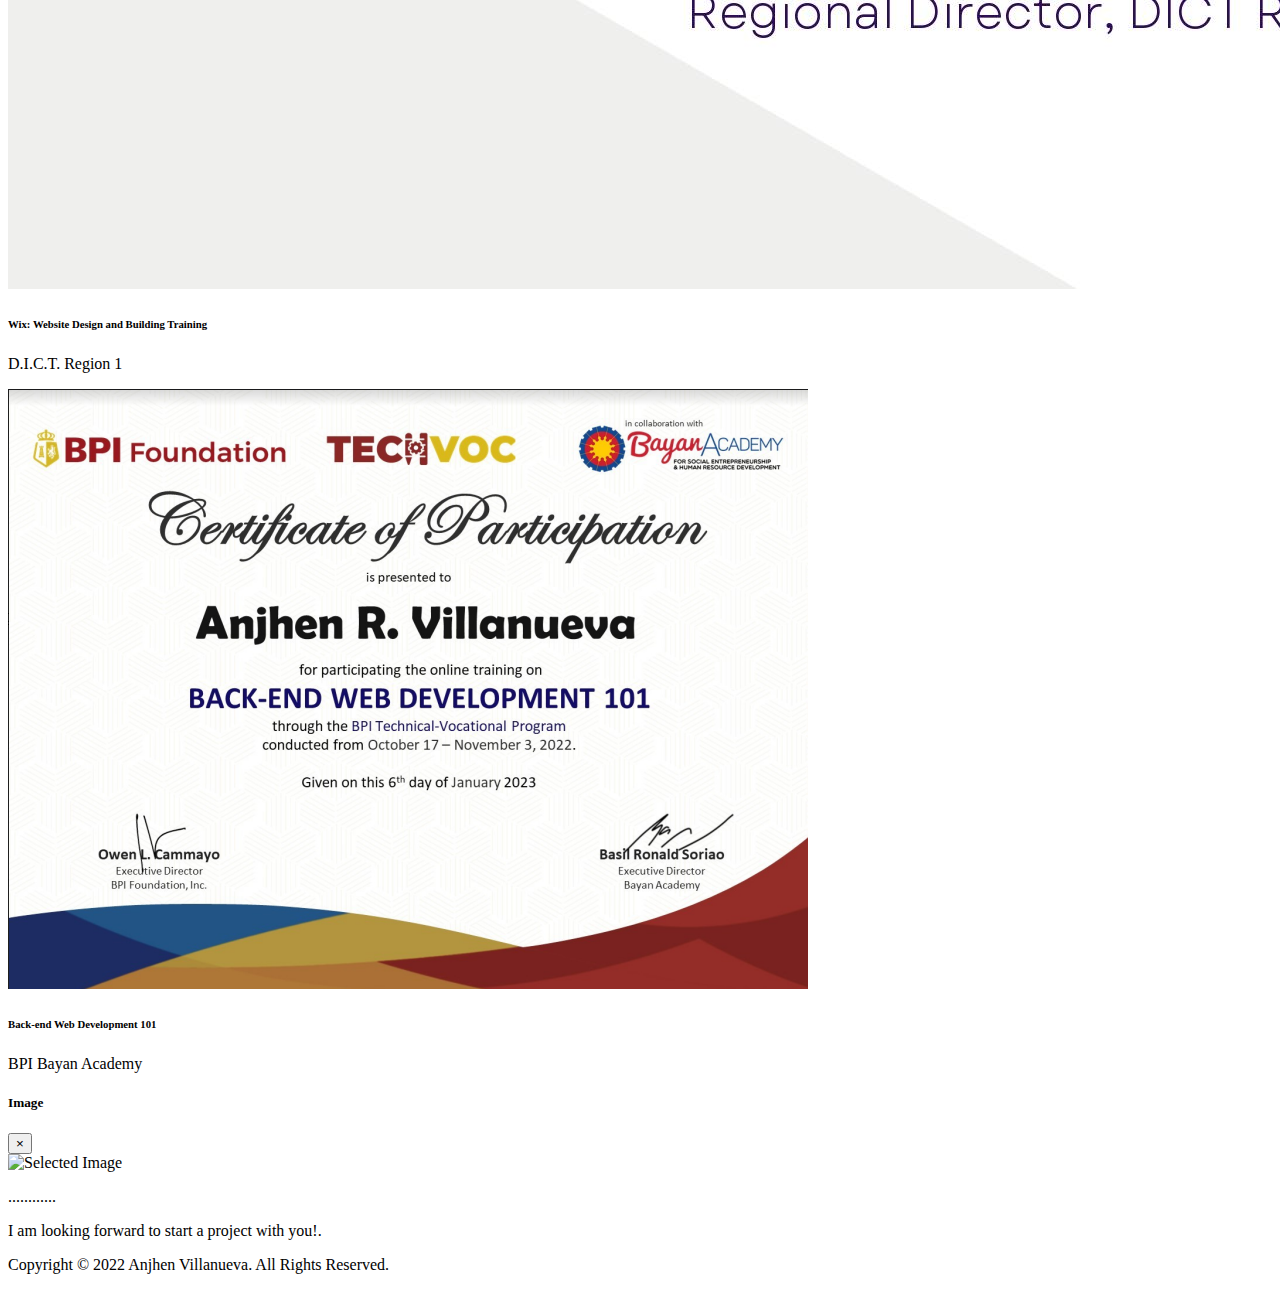
==== commit cb015d16: "minor changes" ====
--- a/about.html
+++ b/about.html
@@ -66,55 +66,56 @@
 <div class="container2 mt-4">
   <div class="row">
     <!-- Image 1 -->
-    <div class="col-md-4 mb-4">
+    <div class="col-md-4 mb-4 mt-5 px-3">
       <div class="card">
         <img src="Images/cybersec.jpg" class="card-img-top" alt="Image 1" data-toggle="modal" data-target="#imageModal" data-image="image1.jpg">
         <div class="card-body">
-          <h5 class="card-title">Introduction to Cybersecurity course</h5>
+          <h6 class="card-title fw-bold m-0">Introduction to Cybersecurity course</h6>
           <p class="card-text">Cisco Networking Academy</p>
         </div>
       </div>
     </div>
     <!-- Image 2 -->
-    <div class="col-md-4 mb-4">
+    <div class="col-md-4 mb-4 mt-5 px-3">
       <div class="card">
         <img src="images/mstconnect.jpg" class="card-img-top" alt="Image 2" data-toggle="modal" data-target="#imageModal" data-image="image2.jpg">
         <div class="card-body">
-          <h5 class="card-title">Web Development Workshop 101</h5>
+          <h6 class="card-title fw-bold m-0">Web Development Workshop 101</h6>
           <p class="card-text">MST Connect</p>
         </div>
       </div>
     </div>
     <!-- Image 3 -->
-    <div class="col-md-4 mb-4">
+    <div class="col-md-4 mb-4 mt-5 px-3">
       <div class="card">
         <img src="Images/zuitt.jpg" class="card-img-top" alt="Image 3" data-toggle="modal" data-target="#imageModal" data-image="image3.jpg">
         <div class="card-body">
-          <h5 class="card-title">Web Profile Coding Workshop</h5>
+          <h6 class="card-title fw-bold m-0">Web Profile Coding Workshop</h6>
           <p class="card-text">Zuitt x Kalibbr</p>
         </div>
       </div>
     </div>
 
-    <div class="col-md-4 mb-4">
+    <div class="col-md-4 mb-4 mt-5 px-3">
       <div class="card">
         <img src="Images/wix.jpg" class="card-img-top" alt="Image 3" data-toggle="modal" data-target="#imageModal" data-image="image3.jpg">
         <div class="card-body">
-          <h5 class="card-title">Wix: Website Design and Building Training</h5>
+          <h6 class="card-title fw-bold m-0">Wix: Website Design and Building Training</h6>
           <p class="card-text">D.I.C.T. Region 1</p>
         </div>
       </div>
     </div>
 
-    <div class="col-md-4 mb-4">
+    <div class="col-md-4 mb-4 mt-5 px-3">
       <div class="card">
-        <img src="Images/zuitt.jpg" class="card-img-top" alt="Image 3" data-toggle="modal" data-target="#imageModal" data-image="image3.jpg">
+        <img src="Images/back-end.png" class="card-img-top" alt="Image 3" data-toggle="modal" data-target="#imageModal" data-image="image3.jpg">
         <div class="card-body">
-          <h5 class="card-title">Data Analytics 101</h5>
+          <h6 class="card-title fw-bold m-0">Back-end Web Development 101</h6>
           <p class="card-text">BPI Bayan Academy</p>
         </div>
       </div>
     </div>
+
     <!-- Add more images as needed -->
 
 
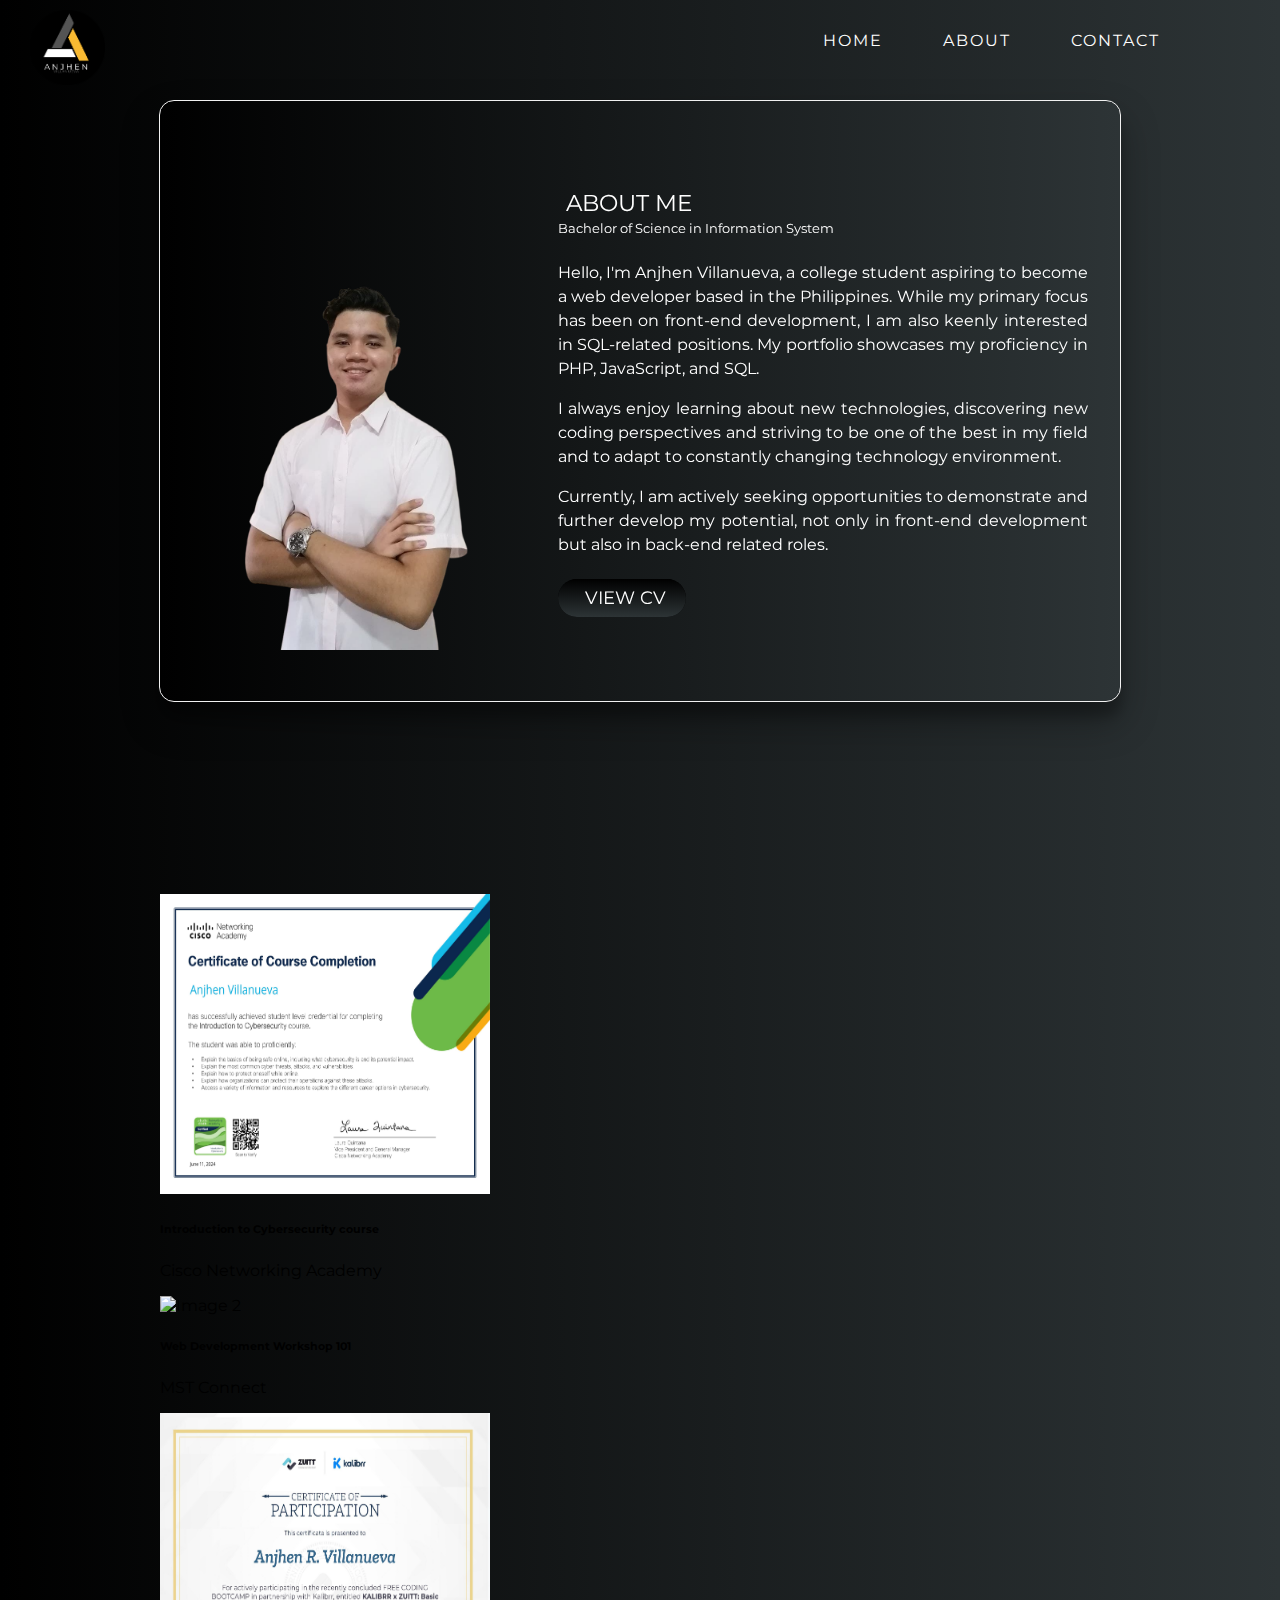
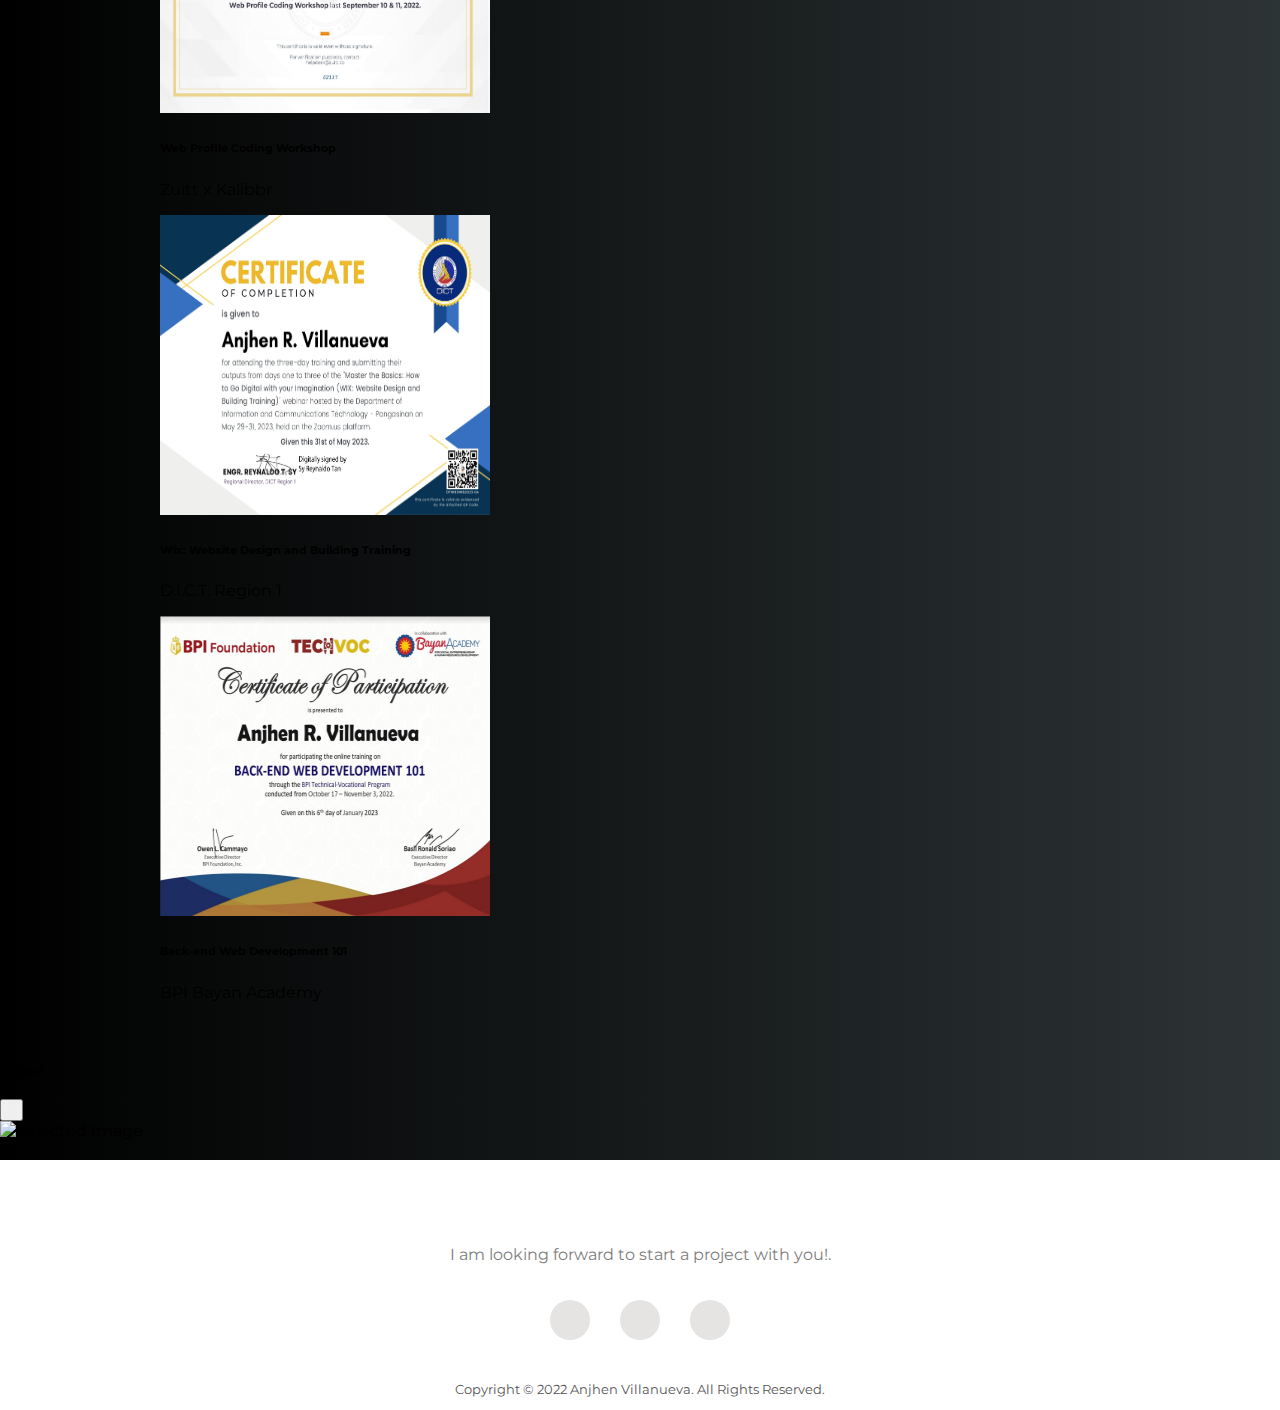
==== commit d6aa01b3: "Update about.html" ====
--- a/about.html
+++ b/about.html
@@ -5,7 +5,7 @@
 
     <meta name="viewport" content="width=device-width, inital-scale=1.0">
     <title>ABOUT - ANJHEN</title>
-  <link rel="stylesheet" href="Style.css">
+  <link rel="stylesheet" href="style.css">
               <link rel="shortcut icon" type="x-icon" href="Images/navlogo3.png">
               <link href="https://unpkg.com/aos@2.3.1/dist/aos.css" rel="stylesheet">
       <script src="https://kit.fontawesome.com/edfe3e9e47.js" crossorigin="anonymous"></script>
--- a/style.css
+++ b/style.css
@@ -0,0 +1,1145 @@
+*{
+  font-family: "Montserrat";  
+}
+body{
+  margin:0px;
+  padding: 0px;
+overflow-x: hidden;
+
+}
+
+ul{
+  list-style: none;
+
+}
+a{
+  text-decoration: none;
+}
+section{
+  width:100%;
+  height:100vh;
+  background-image: url("Images/bg.png");
+background-repeat: no-repeat;
+background-size: cover;
+position:relative;
+-webkit-box-shadow: 0 8px 6px -6px black;
+-moz-box-shadow: 0 8px 6px -6px black;
+     box-shadow: 0 8px 6px -6px black;
+     margin-bottom: 30px;
+}
+#color-section{
+  background: #000000;
+  background-image: -webkit-linear-gradient(left, #000000, #2d3436);
+  background-image: -moz-linear-gradient(left, #000000, #2d3436);
+  background-image: -ms-linear-gradient(left, #000000, #2d3436);
+  background-image: -o-linear-gradient(left, #000000, #2d3436);
+  background-image: linear-gradient(to right, #000000, #2d3436);
+
+}
+
+#color-section2{
+  background: #000000;
+  background-image: -webkit-linear-gradient(left, #000000, #2d3436);
+  background-image: -moz-linear-gradient(left, #000000, #2d3436);
+  background-image: -ms-linear-gradient(left, #000000, #2d3436);
+  background-image: -o-linear-gradient(left, #000000, #2d3436);
+  background-image: linear-gradient(to right, #000000, #2d3436);
+height: 900px;
+}
+
+#color-section3{
+  background: #000000;
+  background-image: -webkit-linear-gradient(right, #000000, #2d3436);
+  background-image: -moz-linear-gradient(right, #000000, #2d3436);
+  background-image: -ms-linear-gradient(right, #000000, #2d3436);
+  background-image: -o-linear-gradient(right, #000000, #2d3436);
+  background-image: linear-gradient(to left, #000000, #2d3436);
+  -webkit-box-shadow: 0 8px 6px -6px black;
+-moz-box-shadow: 0 8px 6px -6px black;
+     box-shadow: 0 8px 6px -6px black;
+height: 900px;
+}
+
+.card-img-top{
+  height: 300px;
+  width:330px;
+}
+
+
+.about-section{
+  width:100%;
+  height:50vh;
+  background-color: white;
+background-repeat: no-repeat;
+background-size: cover;
+position:relative;
+}
+
+nav{
+  display:flex;
+  justify-content: space-between;
+  align-items: center;
+  height:80px;
+  background: #000000;
+  background-image: -webkit-linear-gradient(left, #000000, #2d3436);
+  background-image: -moz-linear-gradient(left, #000000, #2d3436);
+  background-image: -ms-linear-gradient(left, #000000, #2d3436);
+  background-image: -o-linear-gradient(left, #000000, #2d3436);
+  background-image: linear-gradient(to right, #000000, #2d3436);
+  padding:0px;
+
+
+}
+nav ul{
+display:flex;
+margin-right: 90px;
+
+}
+nav ul li a{
+padding: 30px;
+  font-family: "Montserrat";
+  color:white;
+	font-size: 16px;
+letter-spacing: 2px;
+text-decoration: none;
+
+}
+
+
+.skill-row{
+  width:50%;
+  margin: 70px auto 100px auto;
+
+}
+.mb-3{
+  padding-bottom:10px !important;
+  letter-spacing:5px;
+}
+
+.skill-image-left{
+  width: 40%;
+  float: left;
+  border-radius: 5px;
+margin-right: 50px;
+-webkit-box-shadow: 4px 4px 7px #292629;
+-moz-box-shadow: 4px 4px 7px #292629;
+box-shadow: 4px 4px 7px #292629;
+margin-top:50px ;
+}
+
+.skill-image-right{
+  width: 40%;
+  float: right;
+  border-radius: 5px;
+margin-left: 50px;
+-webkit-box-shadow: 4px 4px 7px #292629;
+-moz-box-shadow: 4px 4px 7px #292629;
+box-shadow: 4px 4px 7px #292629;
+margin-top:50px ;
+}
+
+.portfolio-p{
+  font-family: "Montserrat";
+text-align: left;
+line-height: 2;
+}
+h2{
+  font-size: 3rem !important;
+  margin-top: 30px;
+    color: #000000;
+    font-weight: normal;
+    text-align: center;
+    font-family: "Montserrat";
+    font-weight: bold ;
+text-transform: uppercase;
+letter-spacing: 5px;
+}
+h2:hover{
+
+  transition: 0.5s ease-in-out;
+}
+h3{
+  color:#000000;
+  text-align: left;
+padding-top:50px;
+font-family: "Montserrat"
+}
+span{
+  visibility: hidden;
+}
+
+#greet{
+  font-family:"Montserrat";
+  font-size: 20px;
+  color: white;
+}
+
+.code{
+visibility: hidden;
+}
+
+.logo{
+font-family: 'Smooch', cursive;
+	color:#000000;
+	font-size: 35px;
+  margin-left: 10px;
+  text-decoration: none;
+}
+.logo img:hover{
+  border-radius: 50%;
+  box-shadow:
+
+    inset 0 0 50px #fff,
+    inset 20px 0 80px #f0f,
+    inset -20px 0 80px #0ff,
+    inset 20px 0 300px #f0f,
+    inset -20px 0 300px #0ff,
+    0 0 50px #fff,
+    -10px 0 80px #f0f,
+    10px 0 80px #0ff;
+    transition: 0.5s ease-in-out;
+}
+
+.anjhen{
+  margin-top: 30px;
+  margin-left: 20px;
+  height: 75px;
+  width:75px;
+
+}
+.footer-top{
+  top: 110px;
+}
+.text-container h1{
+  font-family: "Montserrat";
+
+  color:white;
+}
+
+
+.text-container p:nth-child(1){
+  font-family: "Montserrat";
+
+  color:white;
+}
+.text-container p:nth-child(2){
+  font-family:"Montserrat";
+font-weight: normal;
+  letter-spacing: 1px;
+  color:white;
+  font-size:55px;
+cursor: context-menu;
+
+}
+#myname:hover{
+  -webkit-animation: glow 1s ease-in-out infinite alternate;
+  -moz-animation: glow 1s ease-in-out infinite alternate;
+  animation: glow 1s ease-in-out infinite alternate;
+  letter-spacing: 2px;
+  transition: ease-in-out 0.5s;
+}
+
+@keyframes glow {
+  from {
+    text-shadow: 0 0 10px #fff, 0 0 20px #fff, 0 0 30px #042535, 0 0 40px #0400e6, 0 0 50px #899fce, 0 0 60px #00c4e6, 0 0 70px #003de6;
+  }
+  
+  to {
+    text-shadow: 0 0 20px #fff, 0 0 30px #4d85ff, 0 0 40px #0a0b4d, 0 0 50px #1e192b, 0 0 60px #cac9ca, 0 0 70px #06062e, 0 0 80px #02031b;
+  }
+}
+
+.text-container p:nth-child(3){
+  font-family: "Montserrat";
+  color:white;
+  font-size: 30px;
+  margin-bottom: 50px;
+}
+.text-container p{
+  line-height: 0px;
+  margin:45px 0px 25px;
+}
+.text-container{
+  position:absolute;
+  left:7%;
+  top:42%;
+  transform:translate(-13%, -42);
+}
+.text-container button{
+  width:130px;
+  height:42px;
+  border-radius:10px;
+  font-family:calibri;
+  font-weight:bold;
+  font-size: 14px;
+  outline:none;
+  margin: 0px 10px;
+}
+.hire-btn{
+    border:2px solid #373636;
+    color:#373636;
+}
+
+.down-cv {
+  -webkit-border-radius: 4;
+  -moz-border-radius: 4;
+  border-radius: 20px;
+  font-family: Arial;
+  color: white;
+  font-size: 18px;
+  background: #000000;
+  background-image: -webkit-linear-gradient(top, #000000, #2d3436);
+  background-image: -moz-linear-gradient(top, #000000, #2d3436);
+  background-image: -ms-linear-gradient(top, #000000, #2d3436);
+  background-image: -o-linear-gradient(top, #000000, #2d3436);
+  background-image: linear-gradient(to bottom, #000000, #2d3436);
+  padding: 8px 20px 8px 20px;
+  text-decoration: none;
+  text-decoration: none;
+font-family: "Montserrat";
+
+}
+
+.down-cv:hover {
+background: white;
+   -webkit-box-shadow: 6px 1px 12px #666666;
+   -moz-box-shadow: 6px 1px 12px #666666;
+   box-shadow: 6px 1px 12px #666666;
+  text-decoration: none;
+  transition: ease-in-out 0.5s;
+  color:black;
+  letter-spacing: 2px;
+}
+
+
+hr{
+  border: dotted grey 6px;
+width:4%;
+margin: 50px auto;
+border-bottom: none;
+}
+.form-group{
+  margin-top: -10px;
+  margin-left: 10px;
+  margin-right: 10px;
+}
+button.active{
+  transform:scale(1.1);
+}
+
+.model{
+  height:550px;
+  position:absolute;
+  bottom:100px;
+  left:60%;
+  transform:translateX(-70%);
+  transform: rotate(18deg);
+}
+
+.model:hover{
+  animation: rotation 8s infinite linear;
+}
+
+@keyframes rotation{
+  from{
+    transform: rotate(18deg);
+  }
+  to{
+    transform: rotate(359deg);
+  }
+}
+
+
+.about-container{
+  width:75%;
+top: 20px;
+  height:500px;
+margin: auto;
+background: #000000;
+background-image: -webkit-linear-gradient(left, #000000, #2d3436);
+background-image: -moz-linear-gradient(left, #000000, #2d3436);
+background-image: -ms-linear-gradient(left, #000000, #2d3436);
+background-image: -o-linear-gradient(left, #000000, #2d3436);
+background-image: linear-gradient(to right, #000000, #2d3436);
+  border-radius:15px;
+  box-shadow: rgba(0, 0, 0, 0.3) 0px 19px 38px, rgba(0, 0, 0, 0.22) 0px 15px 12px;
+  display: flex;
+margin-bottom: 100px;
+  position: relative;
+  justify-content: space-evenly;
+  align-items: center;
+border-style: solid;
+border-width: 1px; 
+border-color: rgb(241, 241, 241);
+
+}
+
+
+
+.about-container img{
+  height: 497px;
+}
+.about-text{
+  width:550px;
+text-align: justify;
+}
+.about-text p:nth-child(1){
+  color:white;
+  font-family: "Montserrat";
+margin-top: 10px;
+font-size:23px;
+line-height: 0px;
+
+}
+
+.about-text p:nth-child(2){
+  color:white;
+  font-family: "Montserrat";
+margin-bottom: 30px;
+font-size:13px;
+line-height: 5px;
+}
+
+.about-text p:nth-child(3),
+.about-text p:nth-child(4),
+.about-text p:nth-child(5){
+  color:white;
+  font-family: "Montserrat";
+line-height: 1.5;
+font-size:16px;
+
+}
+
+.about-text p:nth-child(5){
+  margin-bottom: 30px;
+}
+#spacing{
+  letter-spacing: 50px;
+  text-align: center;
+justify-content: center;
+align-items: center;
+  margin: auto;
+  width: 100%;
+  margin-left: 20px;
+  margin-bottom: 20px;
+
+}
+
+.contact-me{
+  margin-top: 200px;
+  width:100%;
+  height:200px;
+  background-image:url("Images/pic5.jpg");
+  background-size: cover;
+  background-repeat:no-repeat;
+  display: flex;
+  flex-direction: column;
+  justify-content: center;
+  align-items:center;
+
+
+  
+}
+.contact-me a{
+  color: black;
+  text-decoration: none;
+}
+.contact-me p{
+  color: white;
+  font-size: 30px;
+  font-family: "Montserrat";
+
+  border-bottom: 2px solid white;
+  text-decoration: none;
+}
+.contact-me button{
+  width:200px;
+  height:40px;
+  background-color: white;
+  outline: none;
+  border:none;
+  font-size: 14px;
+
+border-radius: 5px;
+font-family: "Montserrat";
+
+}
+.contact-me button:hover{
+  background-color: grey;
+  transition: all ease 0.5s;
+  border-radius: 10px;
+}
+.contact-me a:hover{
+  color: white;
+  transition: ease-in-out  0.5s;
+  letter-spacing: 2px;
+}
+
+footer{
+  height:200px;
+  display:flex;
+  flex-direction: column;
+  justify-content: center;
+  align-items: center;
+  position:relative;
+  background-color: white;
+}
+footer p{
+  font-family: "Montserrat";
+}
+footer p:nth-child(1){
+  visibility: hidden;
+  font-size: 30px;
+  font-weight: bold;
+  color: black;
+  line-height: 10px;
+
+}
+footer p:nth-child(2){
+  font-size: 16px;
+  color:#7e7d7d;
+  width:600px;
+  text-align: center;
+}
+.social-icons a{
+  width: 40px;
+  height:40px;
+  display: flex;
+  justify-content: center;
+  align-items: center;
+  background-color: #e6e3e3;
+  margin:20px 15px 40px;
+  border-radius: 50%;
+  color: black;
+  text-decoration: none;
+}
+.social-icons{
+  display: flex;
+  margin-bottom: 30px;
+}
+.copyright{
+  color:#565555;
+  font-size: 13px;
+  position:absolute;
+  left: 50%;
+  bottom:0px;
+  transform:translateX(-50%);
+
+
+}
+
+.social-icons a:hover{
+  background: #000000;
+  background-image: -webkit-linear-gradient(top, #000000, #2d3436);
+  background-image: -moz-linear-gradient(top, #000000, #2d3436);
+  background-image: -ms-linear-gradient(top, #000000, #2d3436);
+  background-image: -o-linear-gradient(top, #000000, #2d3436);
+  background-image: linear-gradient(to bottom, #000000, #2d3436);
+   -webkit-box-shadow: 6px 1px 12px #666666;
+   -moz-box-shadow: 6px 1px 12px #666666;
+   box-shadow: 6px 1px 12px #666666;
+  text-decoration: none;
+  transition: all ease 0.5s;
+  color:white;
+}
+
+.social-icons a:hover i{
+  color: white;
+  transition: all ease 0.5s;
+}
+li a:hover{
+  color: gold;
+  letter-spacing: 3px;
+  transition: all ease 0.5s;
+
+}
+
+
+
+@media(max-width:1000px){
+  *{
+    box-sizing: border-box;
+  }
+.text-container p:nth-child(2){
+font-size: 40px;
+font-family:"Montserrat";
+}
+  .model{
+
+display: none;
+  }
+
+  body{
+width: auto;
+margin:auto;
+  }
+  .logo{
+    margin-left: 5px;
+
+  }
+
+  .text-container{
+    top:46%;
+    text-align: left;
+  }
+  .text-container button{
+    margin: 5px;
+  }
+  .about-container{
+    top: 0px;
+    flex-direction: column;
+    width:100%;
+    height: auto;
+    padding: 30px 0px;
+    align-items: center;
+
+    margin-top: 50px;
+  }
+  .about-container img{
+    height:250px;
+    margin-bottom: 20px;
+  }
+  .about-text{
+    width:400px;
+    line-height: 2;
+
+  }
+  .about-text p:nth-child(1){
+    font-size: 20px;
+  }
+  .about-text p:nth-child(2){
+    font-size: 10px;
+  }
+  .about-text p:nth-child(3),
+  .about-text p:nth-child(4){
+    font-size:14px;
+
+
+  }
+
+
+  .box-container{
+    justify-content: center;
+    flex-wrap: wrap;
+  }
+
+
+  .contact-me{
+    height: 200px;
+  }
+  .contact-me p{
+    font-size: 26px;
+  }
+  .contact-me button{
+    font-size: 14px;
+    height:35px;
+    width:160px;
+
+  }
+}
+@media(max-width:750px){
+  .about-container{
+    height: 870px;
+  }
+  section{
+  background-image:none;
+  background-color:#f7f7f7;
+ }
+
+ .about-text{
+   width:200px;
+   line-height: 2;
+text-align: justify;
+justify-content: center;
+ }
+
+ .model{
+  display: none;
+ }
+
+ .container{
+   border-radius: 1px !important;
+ }
+
+ form{
+   width:auto !important;
+ }
+ .text-container p:nth-child(2){
+  line-height: 40px;
+  margin: 0px;
+  padding: 0px;
+
+ }
+  .text-container p:nth-child(3){
+font-size: 25px;
+
+  }
+ .text-container{
+  top: 50%;
+  left: 50%;
+  transform: translate(-50%,-50%);
+  width: 90%;
+ }
+
+ nav ul li{
+
+font-size: 10px;
+ }
+ nav ul li a{
+  font-family: "Montserrat";
+  font-size: 12px;
+  text-transform: uppercase;
+  color:white;
+  padding: 13px;
+ }
+ nav ul li a:hover{
+  color:#121212;
+ }
+
+ nav.active ul{
+  display: flex !important;
+ }
+ .about-container{
+  top: 0px;
+  flex-direction: column;
+  width:90%;
+  height: auto;
+  padding: 30px 0px;
+  align-items: center;
+  margin-top: 50px;
+ }
+ .about-text{
+  width:90%;
+  text-align: center;
+ }
+ .contact-me{
+  height: 180px;
+ }
+ .contact-me p{
+  font-size: 18px;
+ }
+ .contact-me button{
+  width: 150px;
+  height: 33px;
+ }
+ footer p:nth-child(1){
+   font-size: 20px;
+ }
+ footer p:nth-child(2){
+  width: 90%;
+ }
+.copyright{
+  text-align: center;
+  padding-top: 80px;
+  top: 100px;
+}
+.skill-image-left{
+  height: 150px;
+  width:250px;
+margin-bottom: 20px;
+}
+.skill-image-right{
+  height: 150px;
+  width:250px;
+  margin-bottom: 20px;
+}
+    .container h1{
+      font-size: 20px !important;
+
+    }
+
+}
+
+.btn-project {
+  font-style: "Montserrat";
+  background: #000000;
+  background-image: -webkit-linear-gradient(top, #000000, #2d3436);
+  background-image: -moz-linear-gradient(top, #000000, #2d3436);
+  background-image: -ms-linear-gradient(top, #000000, #2d3436);
+  background-image: -o-linear-gradient(top, #000000, #2d3436);
+  background-image: linear-gradient(to bottom, #000000, #2d3436);
+  -webkit-border-radius: 25;
+  -moz-border-radius: 25;
+  border-radius: 20px;
+  font-family: "Montserrat";
+  color: #ffffff;
+  font-size: 16px;
+  padding: 10px 20px 10px 20px;
+  text-decoration: none;
+font-style: italic;
+}
+
+.btn-project:hover {
+background:white;
+color:black;
+  -webkit-box-shadow: 6px 1px 12px #666666;
+  -moz-box-shadow: 6px 1px 12px #666666;
+  box-shadow: 6px 1px 12px #666666;
+  text-decoration: none;
+  letter-spacing: 3px;
+  transition: ease-in-out 0.5s;
+}
+
+.contact-container{
+  background-color: white;
+  width:75%;
+  margin: auto;
+  border-radius: 20px;
+  padding: 15px;
+  text-align: center;
+  margin-top: 100px;
+  height: 1000px;
+}
+.contact-container p:nth-child(1){
+  font-style: "Montserrat";
+  font-size: 25px;
+  font-weight: bold;
+}
+.contact-container p:nth-child(2)
+{
+  font-size: 17px;
+  font-weight: bold;
+  font-family: arial;
+}
+.contact-container p:nth-child(3){
+  font-style: italic;
+  font-family: arial;
+}
+#email{
+    font-family: arial;
+    font-size: 17px;
+    font-style: normal;
+}
+.contact-form{
+  margin: auto;
+  margin-top: 50px;
+background-color:  white;
+display: flex;
+flex-direction: column;
+padding: 2vw 4vw;
+width:90%;
+max-width: 600px;
+box-shadow: 10px rgba(0,0,0,0.6);
+border-radius: 10px ;
+}
+.contact-form p{
+  font-family: sans-serif;
+  font-size: 20px;
+  font-weight: bold;
+  text-align: center;
+}
+
+.contact-form input, .contact-form textarea{
+  border: 0;
+  margin: 10px 0;
+  padding: 20px;
+  outline: none;
+  background: #f5f5f5;
+  font-size: 16px;
+font-family: arial;
+}
+
+.contact-footer{
+  margin-top: 20px;
+    height:250px;
+    display:flex;
+    flex-direction: column;
+    justify-content: center;
+    align-items: center;
+    position:relative;
+  }
+
+
+.container{
+
+padding: 50px;
+border-radius: 1px;
+height: 600px;
+width: 25%;
+margin: auto;
+margin-top: 50px;
+border-radius: 50px;
+}
+
+.container2{
+  padding: 20px;
+  height: auto;
+width: 75%;
+  margin: auto;
+
+
+  }
+
+
+
+    .container h1{
+font-family: "Montserrat";
+font-size: 30px;
+text-align: center;
+padding: 30px;
+color: white;
+    }
+
+    .col{
+      margin: 10px;
+    }
+
+    form{
+width: 50%;
+      margin: auto;
+
+    }
+
+    .btn-form1{
+      font-style: "Montserrat";
+      background: #000000;
+      background-image: -webkit-linear-gradient(top, #000000, #2d3436);
+      background-image: -moz-linear-gradient(top, #000000, #2d3436);
+      background-image: -ms-linear-gradient(top, #000000, #2d3436);
+      background-image: -o-linear-gradient(top, #000000, #2d3436);
+      background-image: linear-gradient(to bottom, #000000, #2d3436);
+      -webkit-border-radius: 28;
+      -moz-border-radius: 28;
+margin-top: 20px;
+      font-family: "Montserrat";
+      color: #ffffff;
+      font-size: 15px;
+      padding: 5px 20px 5px 20px;
+      text-decoration: none;
+      margin-right: 25px;
+      letter-spacing: 1px;
+float: right;
+border-radius: 15px;
+    }
+    .btn-form1:hover{
+      background:white;
+      color:black;
+        -webkit-box-shadow: 6px 1px 12px #666666;
+        -moz-box-shadow: 6px 1px 12px #666666;
+        box-shadow: 6px 1px 12px #666666;
+        text-decoration: none;
+        letter-spacing: 3px;
+        transition: ease-in-out 0.5s;
+    }
+
+
+
+@media (max-width:400px){
+  h2{
+    font-size: 2rem !important;
+  }
+  .about-text{
+margin-left: 15px;
+  }
+body{
+  width: 400px;
+  overflow-x: hidden;
+}
+#color-section{
+  height: 900px;
+}
+.skill-image-left{
+  margin-right: 0px;
+}
+.skill-image-right{
+  margin-left: 0px;
+}
+.about-container{
+  height: 865px !important;
+}
+.about-container p{
+  margin-right: 0px !important;
+}
+
+#triangle {
+display: none;
+}
+
+}
+
+@media (min-width: 2990px){
+.contact-me{
+  margin-top: 400px;
+}
+
+}
+
+
+.btn-contact {
+  -webkit-border-radius: 4;
+  -moz-border-radius: 4;
+  border-radius: 20px;
+  font-family: Arial;
+  color: white;
+  font-size: 16px;
+  background: #000000;
+  background-image: -webkit-linear-gradient(top, #000000, #2d3436);
+  background-image: -moz-linear-gradient(top, #000000, #2d3436);
+  background-image: -ms-linear-gradient(top, #000000, #2d3436);
+  background-image: -o-linear-gradient(top, #000000, #2d3436);
+  background-image: linear-gradient(to bottom, #000000, #2d3436);
+  padding: 8px 20px 8px 20px;
+  text-decoration: none;
+  text-decoration: none;
+font-family: "Montserrat";
+margin-top: 20px;
+margin-left: 20px;
+}
+
+.btn-contact:hover {
+background: white;
+   -webkit-box-shadow: 6px 1px 12px #666666;
+   -moz-box-shadow: 6px 1px 12px #666666;
+   box-shadow: 6px 1px 12px #666666;
+  text-decoration: none;
+  transition: ease-in-out 0.5s;
+  color:black;
+  letter-spacing: 2px;
+}
+label{
+  color: white;
+  font-family: "Montserrat";
+  margin-top: 20px;
+}
+
+@media (max-width:1450px){
+  body{
+overflow-x: hidden;
+  }
+  #triangle {
+    display: none;
+    }
+  .about-container{
+    height: 600px;
+  }
+  .about-container p{
+    margin-right: 20px;
+  }
+}
+
+@media (min-width:2500px) {
+.skill-row{
+  padding-top: 90px;
+  padding-bottom: 150px;
+}
+
+.skill-image-left{
+  height: 400px;
+  width: 680px;
+  margin-right: 50px ;
+}
+.skill-image-right{
+  height: 400px;
+  width: 680px;
+  margin-left: 50px ;
+}
+.model{
+height: 800px;
+}
+}
+
+
+/* triangle logo */
+
+.cls-1 {
+  fill: #545454;
+  animation: cls1 4s ease infinite both;
+}
+
+@keyframes cls1 {
+  0% {
+    fill: #545454;
+  }
+
+  34% {
+    fill: #f9ba32;
+  }
+
+  66% {
+    fill: #ffffff;
+  }
+
+  100% {
+    fill: #545454;
+  }
+}
+
+.cls-1,
+.cls-2,
+.cls-3 {
+  stroke-width: 0px;
+}
+
+.cls-2 {
+  fill: #ffffff;
+  animation: cls2 4s ease infinite both;
+}
+
+@keyframes cls2 {
+  0% {
+    fill: #ffffff;
+  }
+
+  34% {
+    fill: #545454;
+  }
+
+  66% {
+    fill: #f9ba32;
+  }
+
+  100% {
+    fill: #ffffff;
+  }
+}
+
+.cls-3 {
+  fill: #f9ba32;
+  animation: cls3 4s ease infinite both;
+}
+
+@keyframes cls3 {
+  0% {
+    fill: #f9ba32;
+  }
+
+  34% {
+    fill: #ffffff;
+  }
+
+  66% {
+    fill: #545454;
+  }
+
+  100% {
+    fill: #f9ba32;
+  }
+}
+
+.cls-4 {
+  display: none;
+}
+
+#triangle {
+  height: 700px;
+  width: 700px;
+  animation: triangle 4s both infinite;
+  position:absolute;
+  bottom:100px;
+  left:60%;
+
+}
+
+@keyframes triangle {
+  0% {
+    transform: translateY(0px);
+  }
+
+  50% {
+    transform: translateY(15px);
+  }
+
+  100% {
+    transform: translateY(0px);
+  }
+}
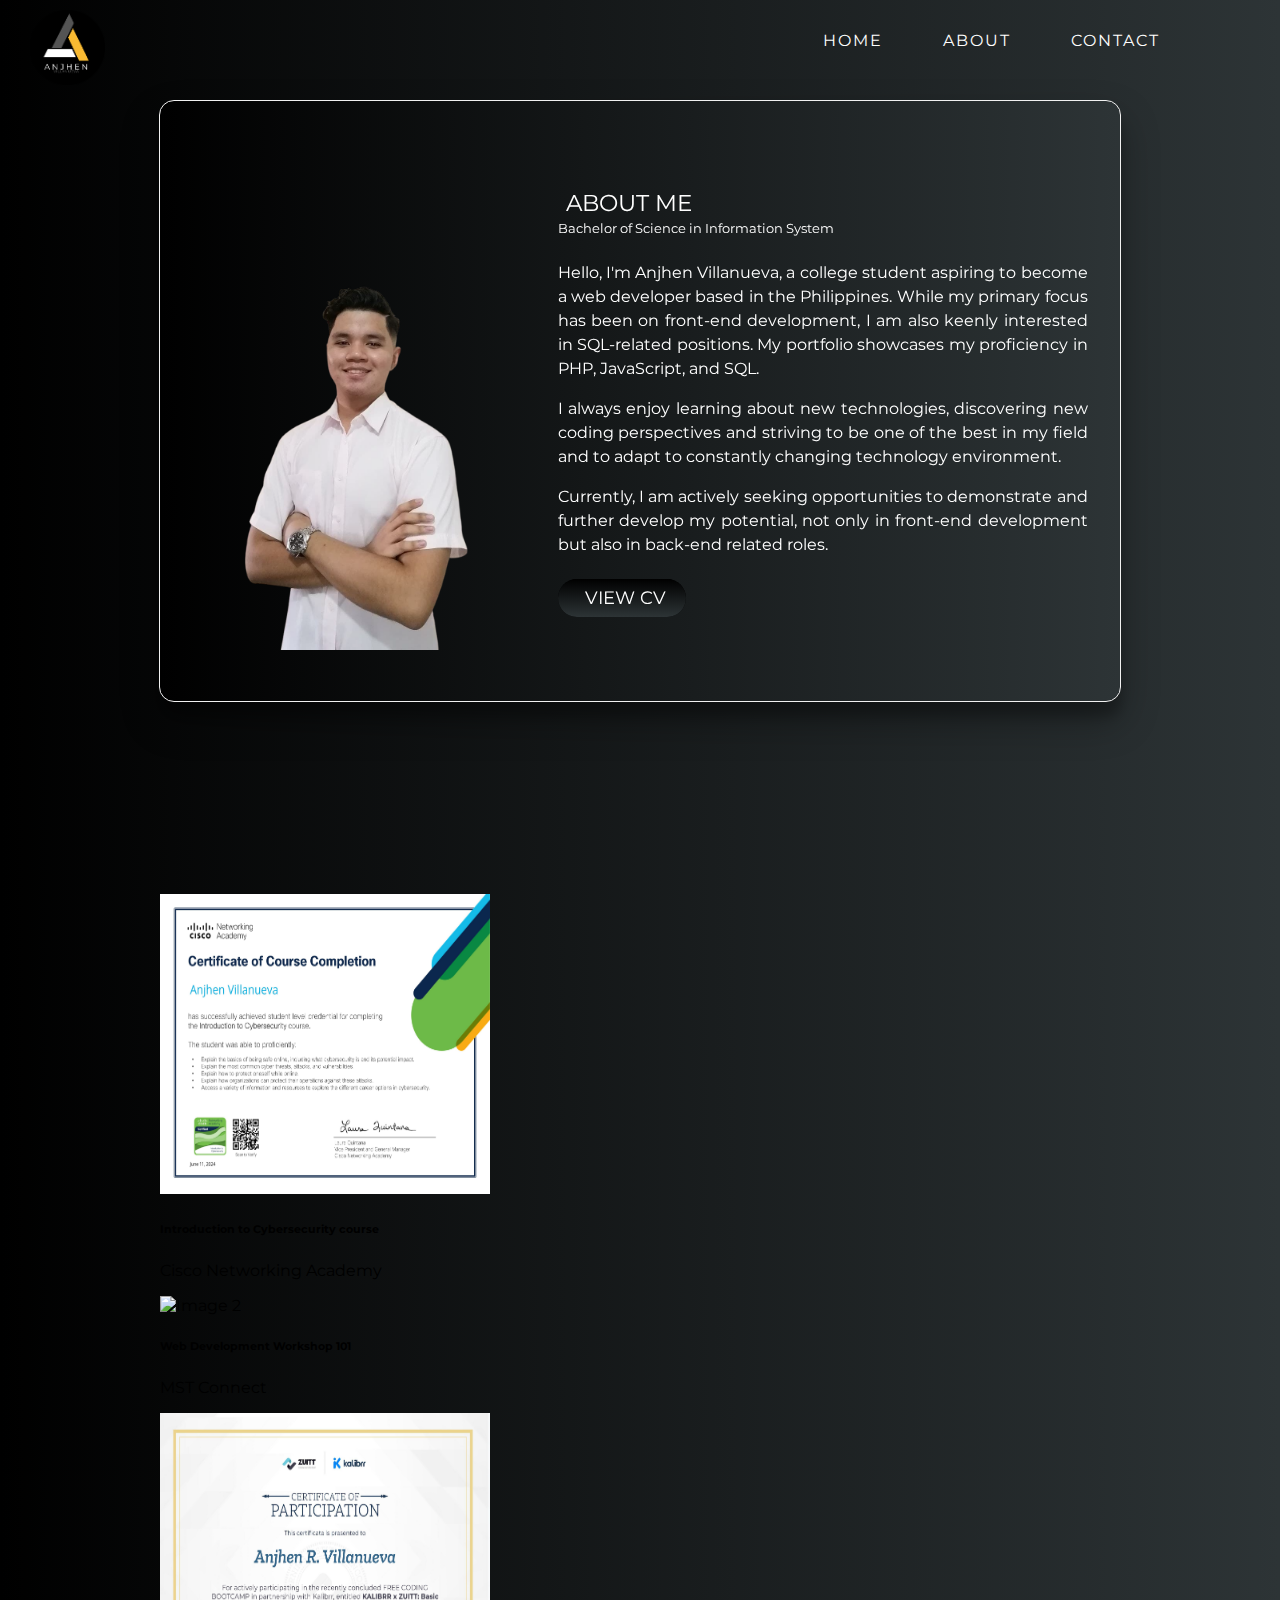
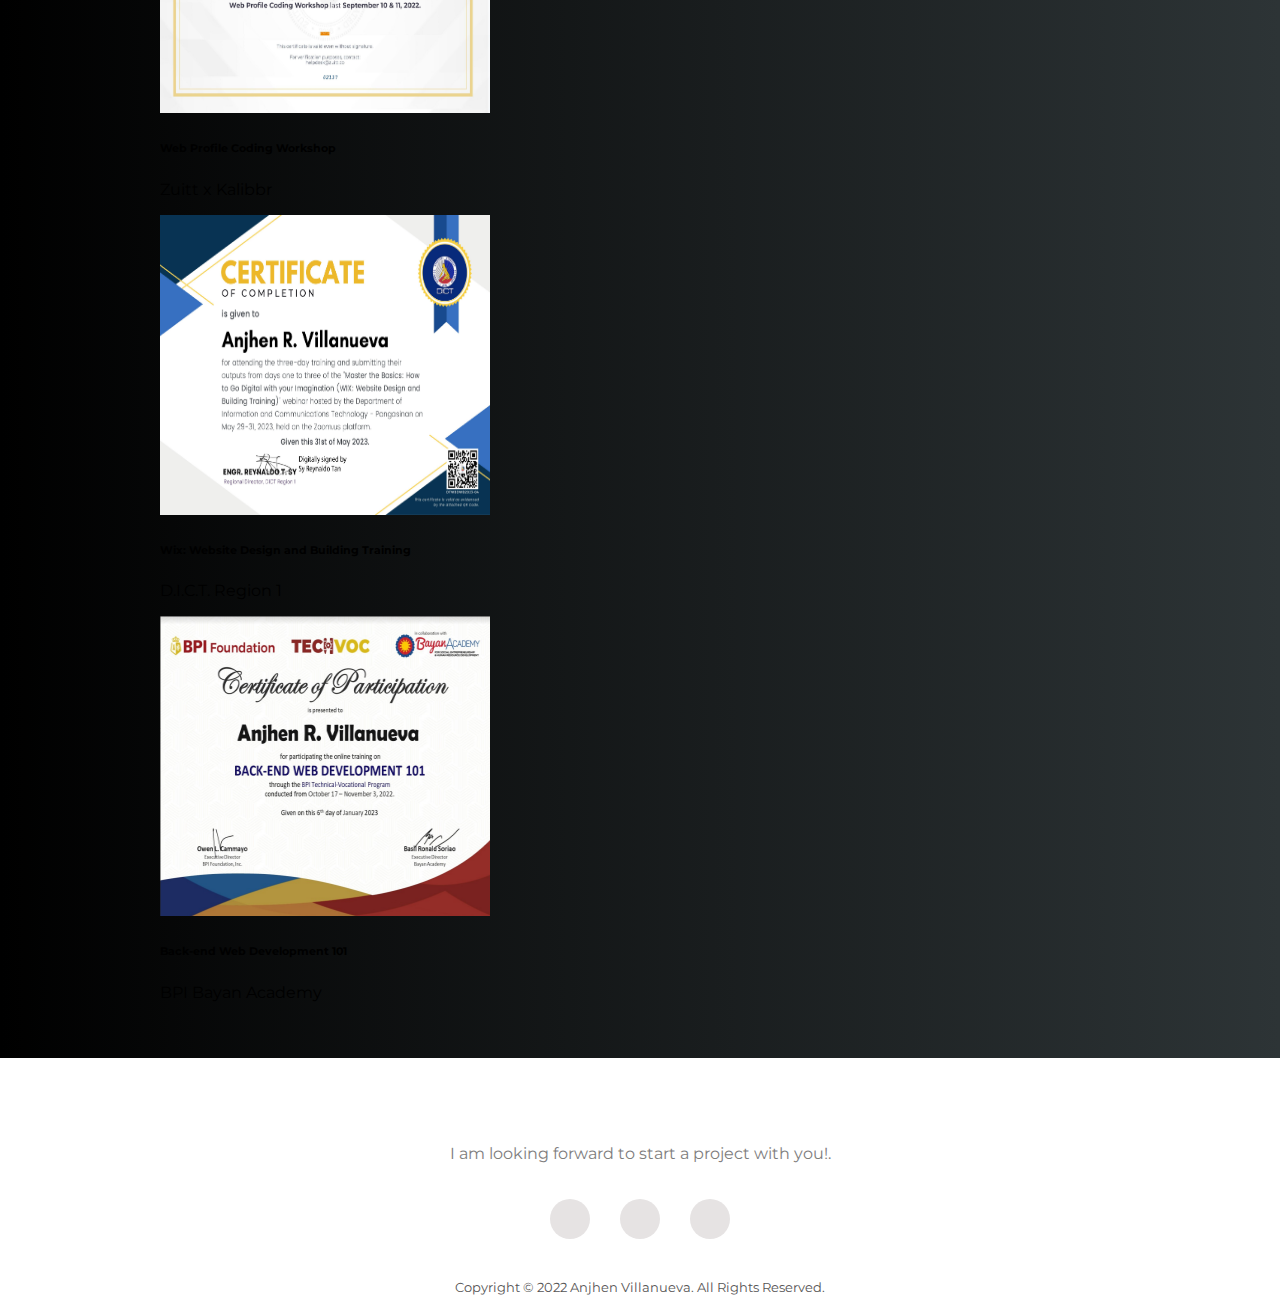
==== commit f1cbf158: "bugs fixed" ====
--- a/about.html
+++ b/about.html
@@ -116,7 +116,6 @@
       </div>
     </div>
 
-    <!-- Add more images as needed -->
 
 
   </div>
@@ -126,7 +125,7 @@
 
 <!-- modal -->
 
-<div class="modal fade" id="imageModal" tabindex="-1" aria-labelledby="imageModalLabel" aria-hidden="true">
+<!-- <div class="modal fade" id="imageModal" tabindex="-1" aria-labelledby="imageModalLabel" aria-hidden="true">
   <div class="modal-dialog modal-lg">
     <div class="modal-content">
       <div class="modal-header">
@@ -140,7 +139,7 @@
       </div>
     </div>
   </div>
-</div>
+</div> -->
 
 <!-- modal end -->
 
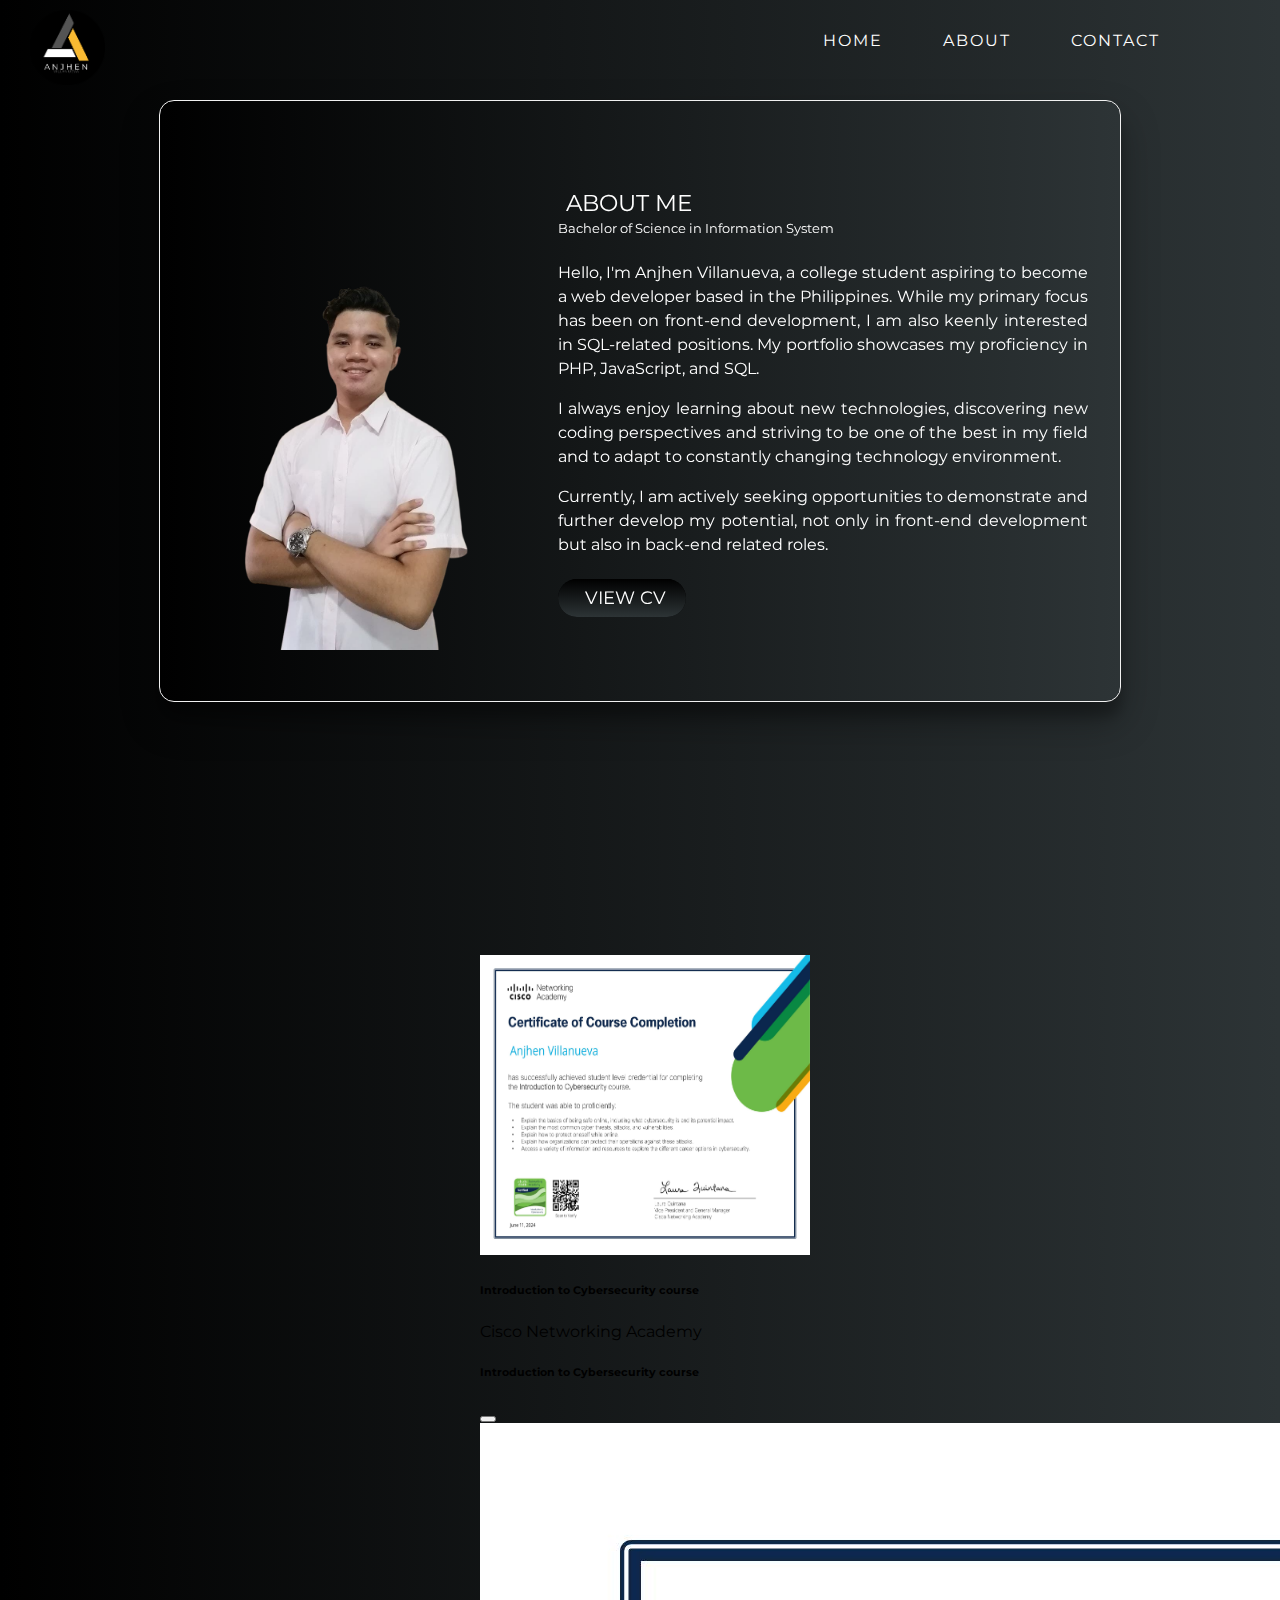
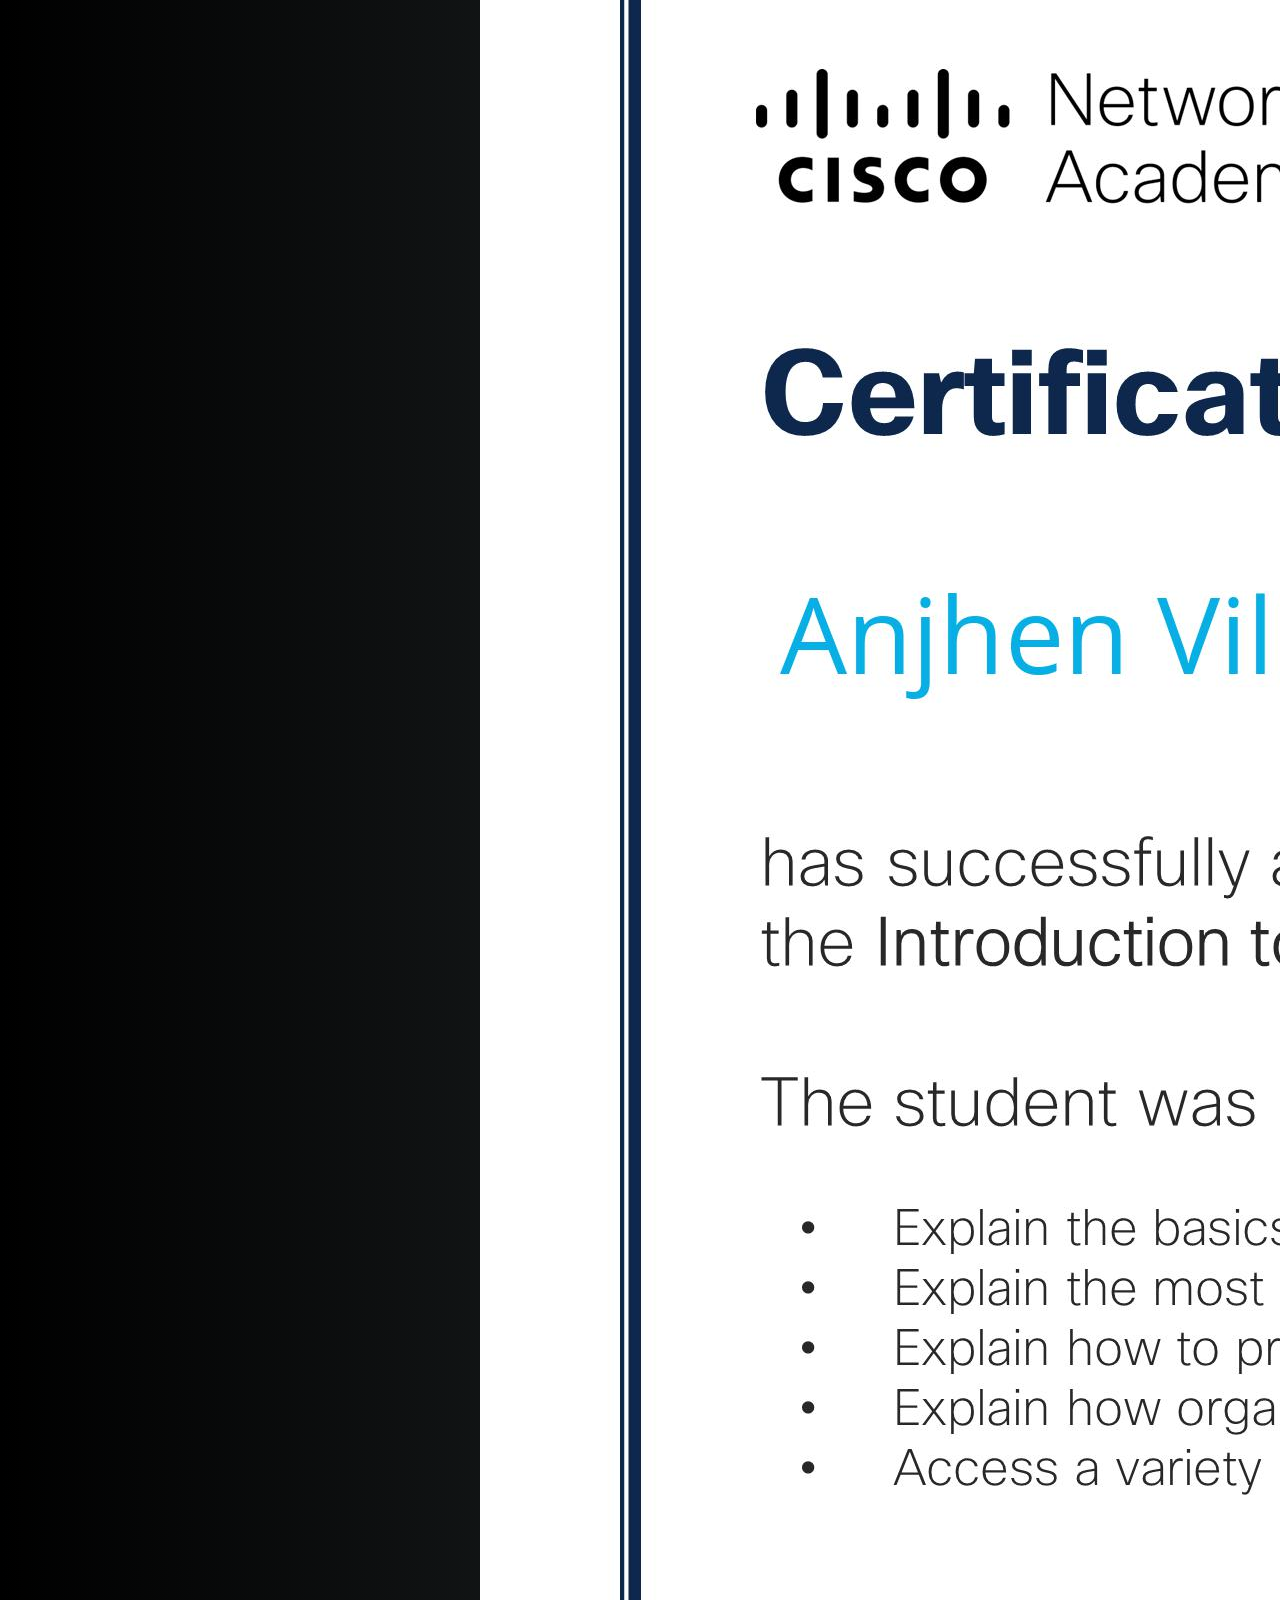
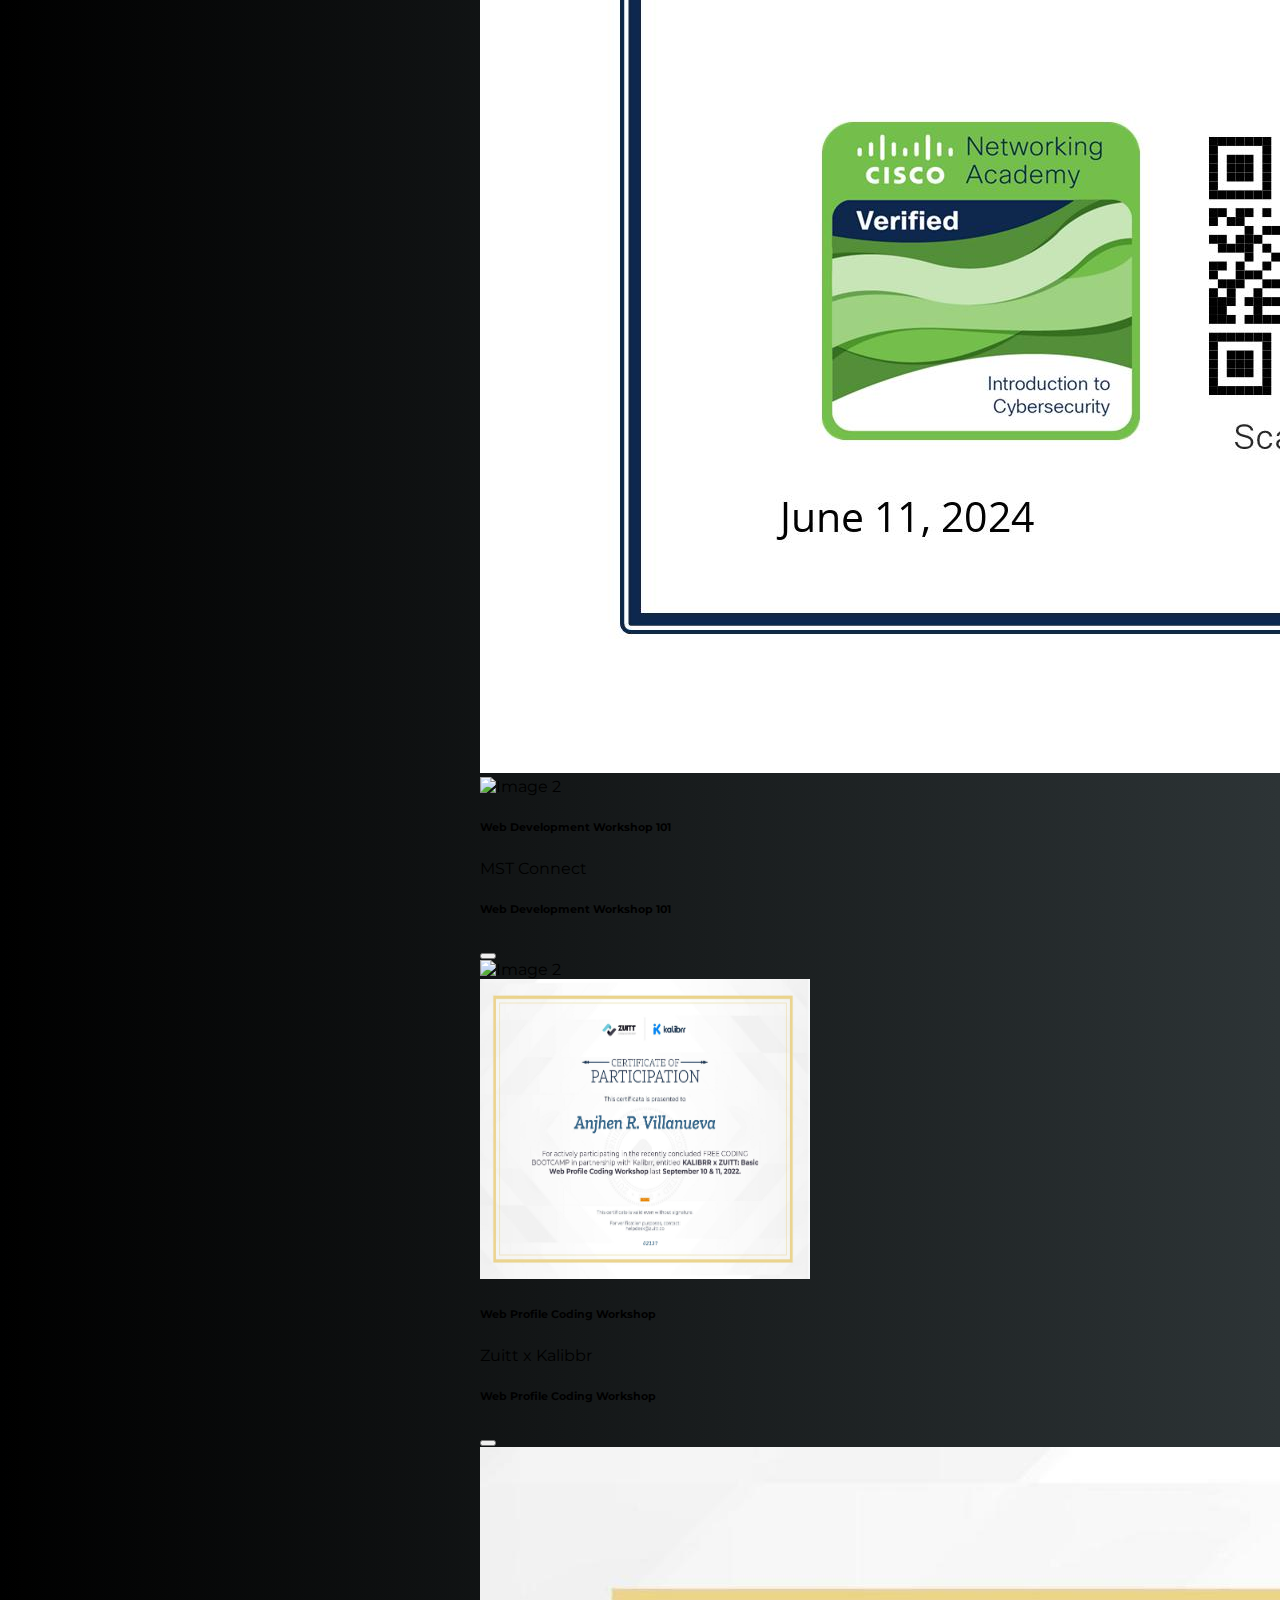
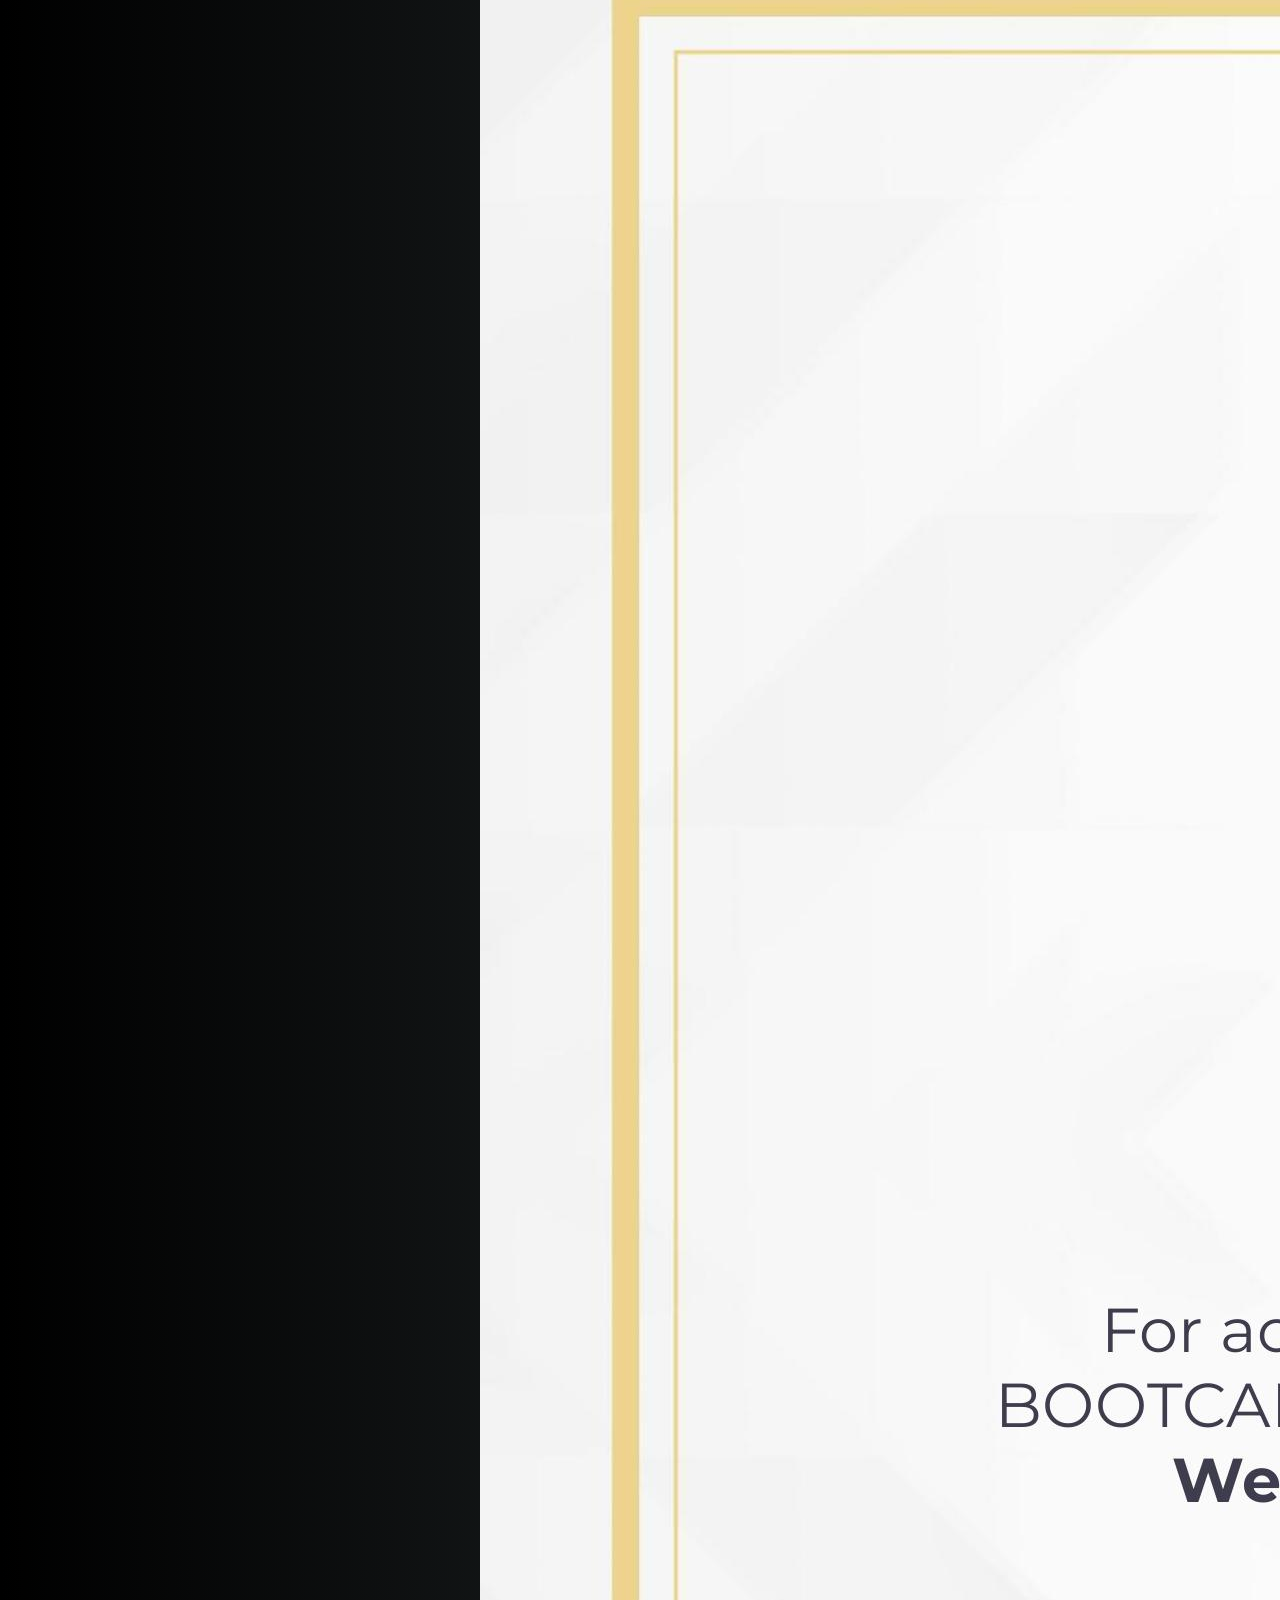
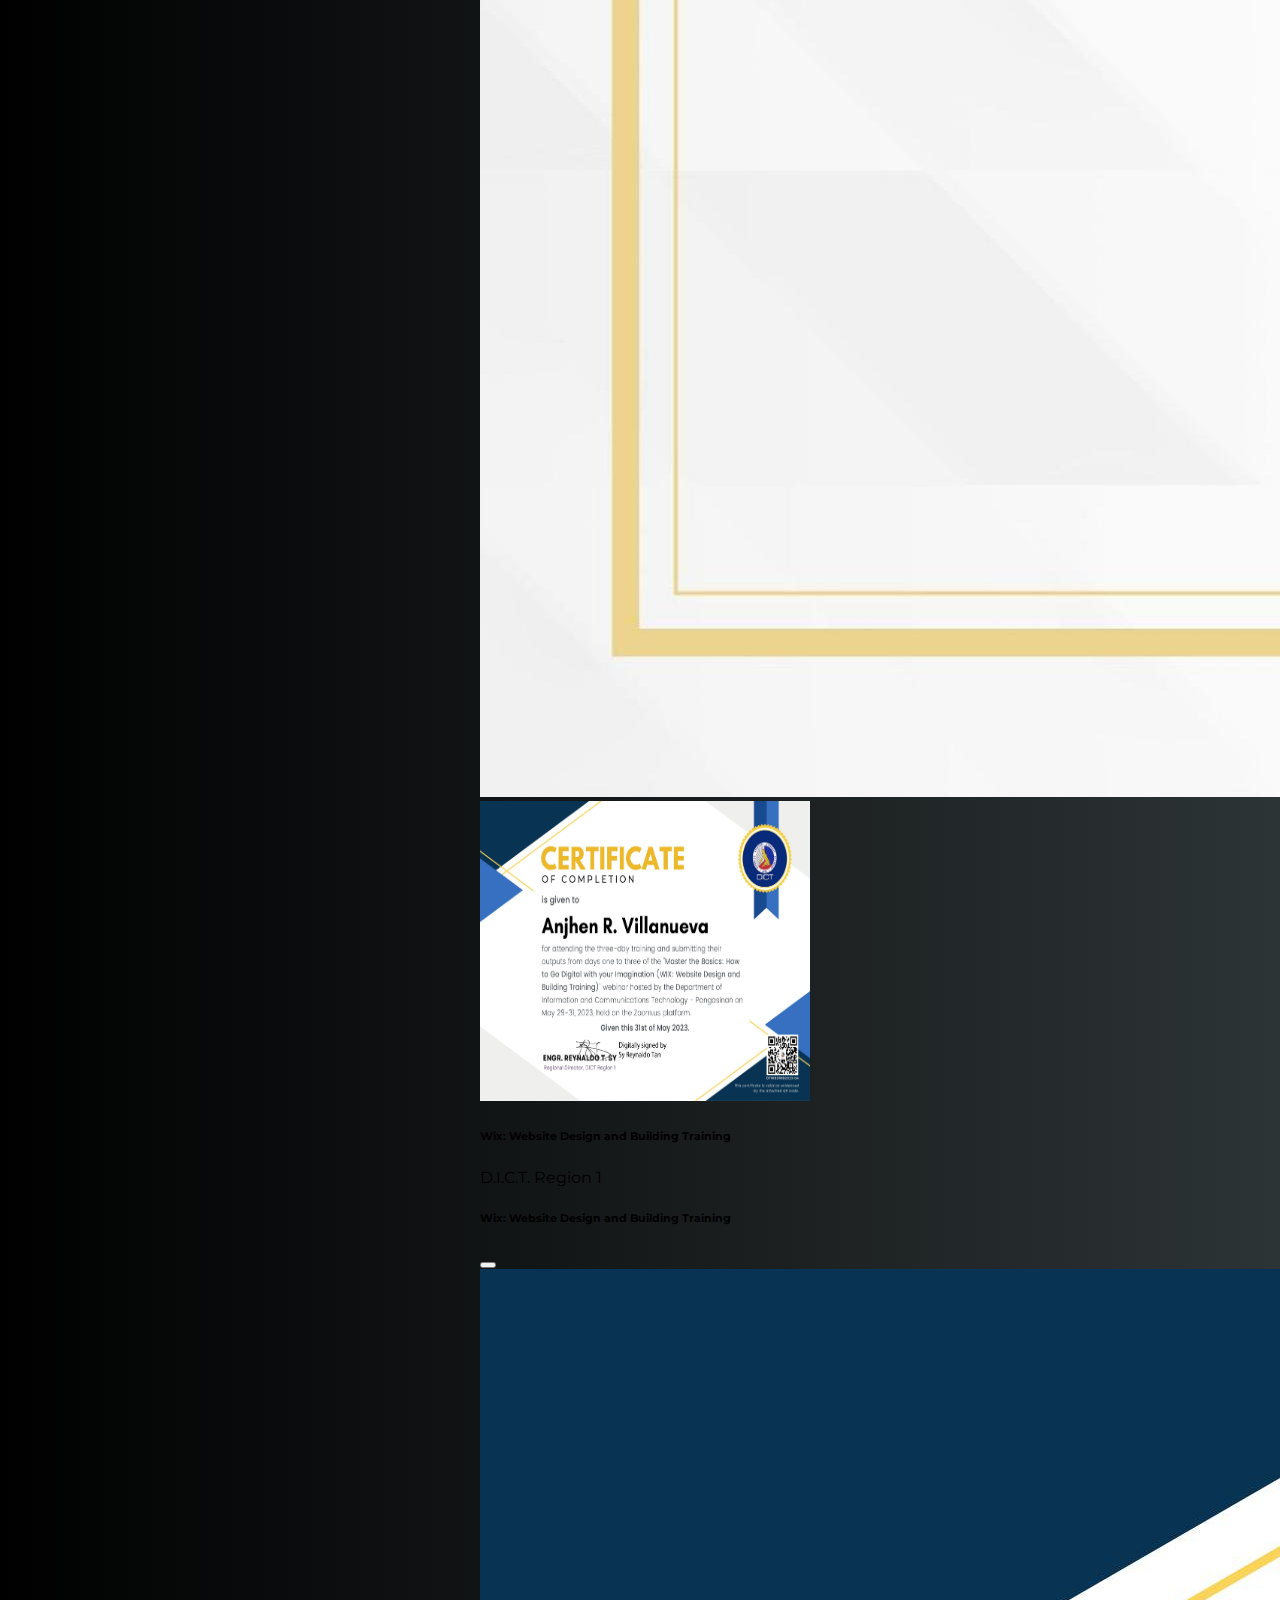
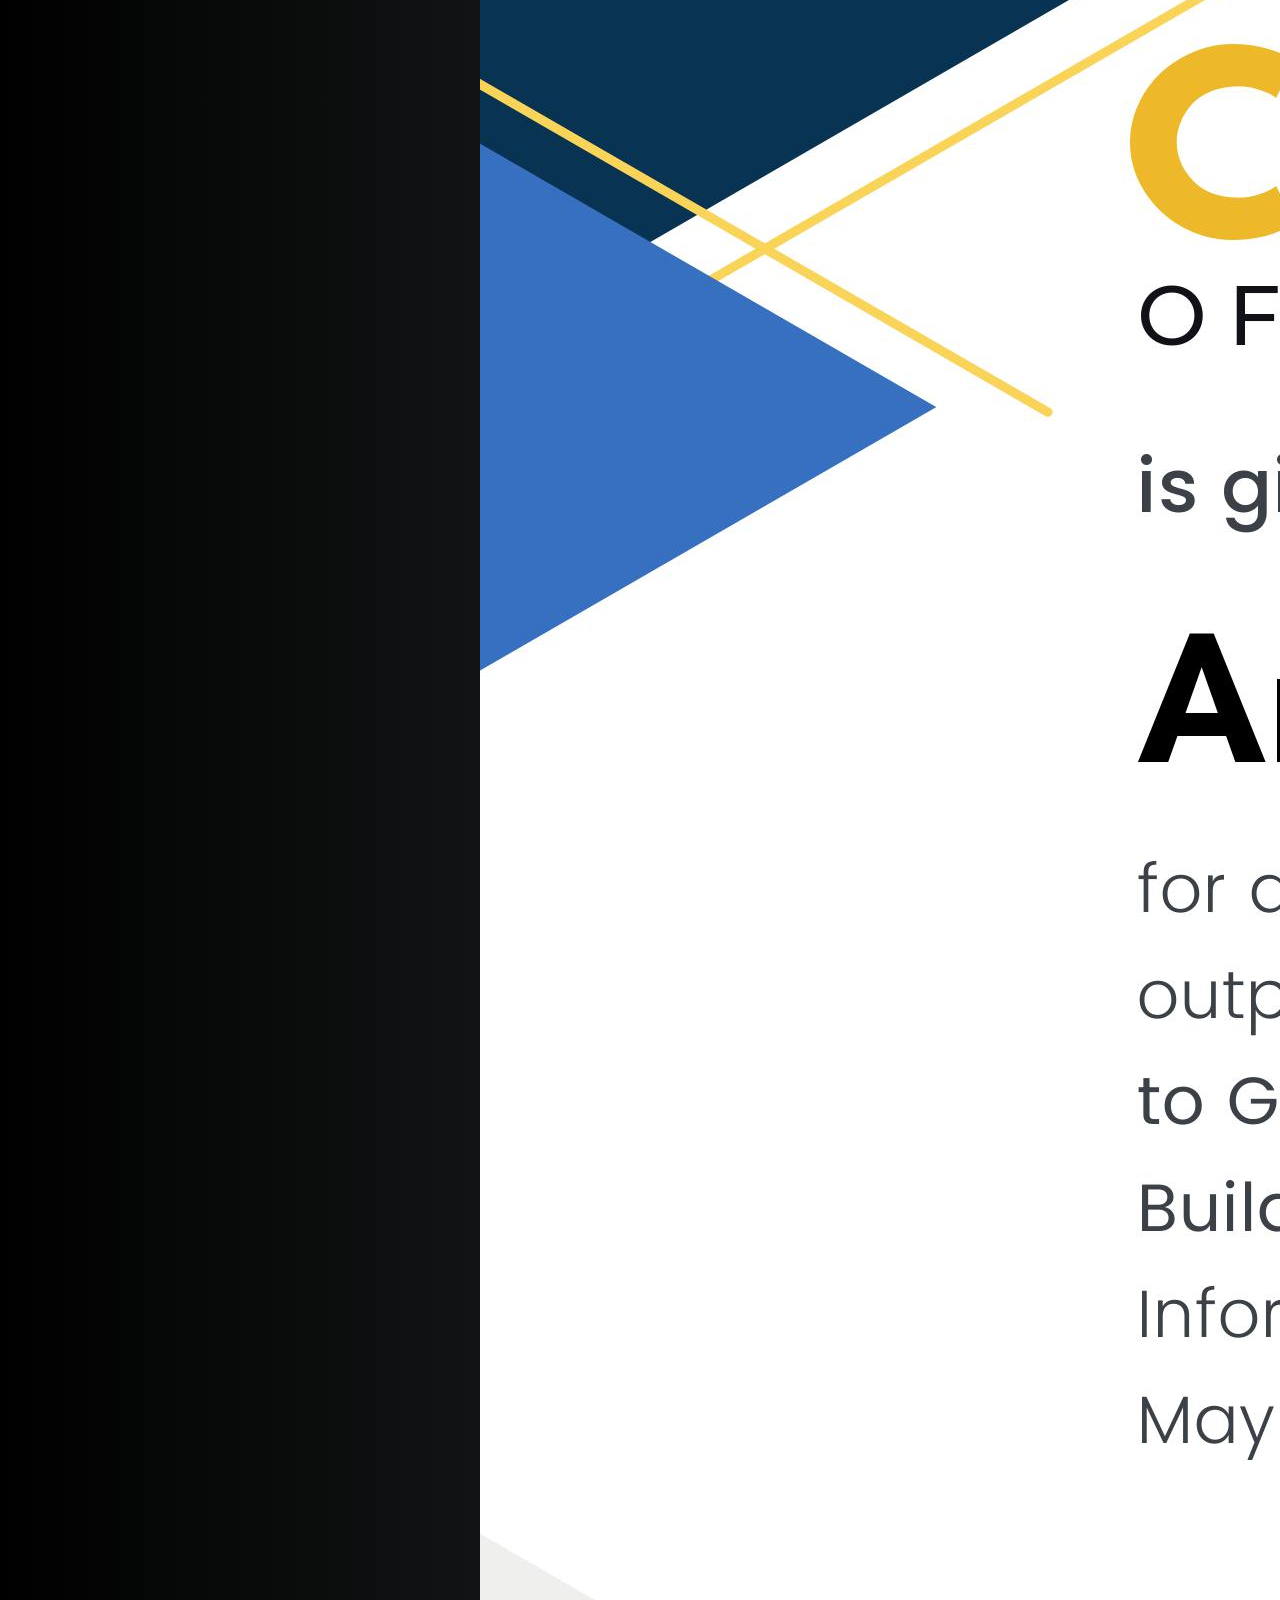
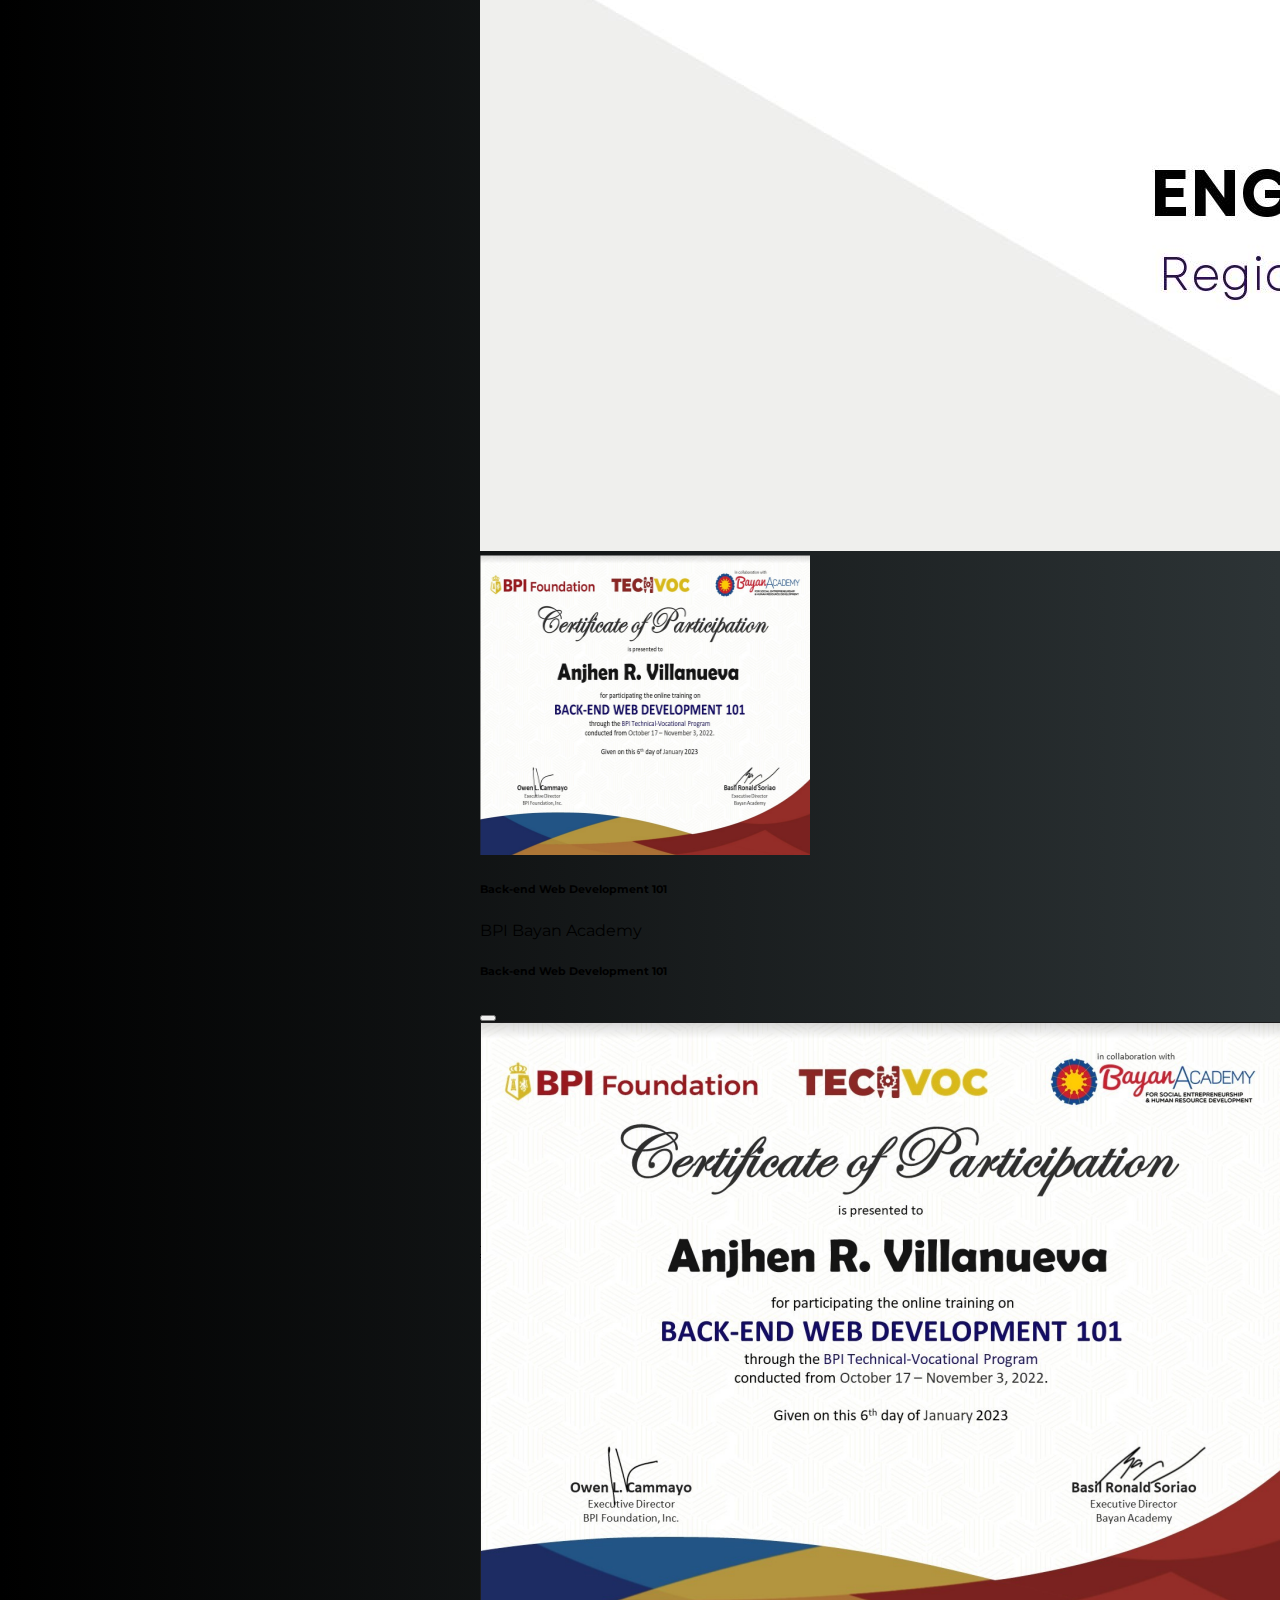
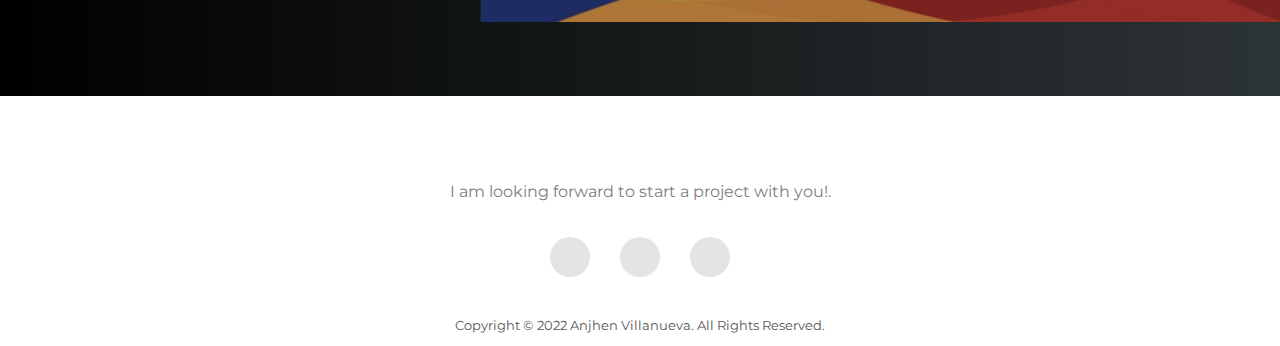
==== commit 7eb7369a: "about changed" ====
--- a/about.html
+++ b/about.html
@@ -5,7 +5,7 @@
 
     <meta name="viewport" content="width=device-width, inital-scale=1.0">
     <title>ABOUT - ANJHEN</title>
-  <link rel="stylesheet" href="style.css">
+  <link rel="stylesheet" href="style.css" type="text/css">
               <link rel="shortcut icon" type="x-icon" href="Images/navlogo3.png">
               <link href="https://unpkg.com/aos@2.3.1/dist/aos.css" rel="stylesheet">
       <script src="https://kit.fontawesome.com/edfe3e9e47.js" crossorigin="anonymous"></script>
@@ -13,6 +13,8 @@
 <link rel="preconnect" href="https://fonts.gstatic.com" crossorigin>
 <link href="https://cdn.jsdelivr.net/npm/bootstrap@5.0.2/dist/css/bootstrap.min.css" rel="stylesheet" integrity="sha384-EVSTQN3/azprG1Anm3QDgpJLIm9Nao0Yz1ztcQTwFspd3yD65VohhpuuCOmLASjC" crossorigin="anonymous">
 <link href="https://fonts.googleapis.com/css2?family=Amatic+SC&family=Koulen&family=Montserrat:wght@100;400;900&family=Smooch&family=Ubuntu:ital,wght@1,300&display=swap" rel="stylesheet">
+
+
   </head>
 
   <body id="color-section2">
@@ -63,85 +65,148 @@
 
 <!-- start -->
 
-<div class="container2 mt-4">
+<div class="container mt-4">
   <div class="row">
     <!-- Image 1 -->
     <div class="col-md-4 mb-4 mt-5 px-3">
       <div class="card">
-        <img src="Images/cybersec.jpg" class="card-img-top" alt="Image 1" data-toggle="modal" data-target="#imageModal" data-image="image1.jpg">
+        <img src="Images/cybersec.jpg" class="card-img-top" alt="Image 1" data-toggle="modal" data-target="#imageModal1">
         <div class="card-body">
           <h6 class="card-title fw-bold m-0">Introduction to Cybersecurity course</h6>
           <p class="card-text">Cisco Networking Academy</p>
         </div>
       </div>
     </div>
+    <!-- Modal for Image 1 -->
+    <div class="modal fade" id="imageModal1" tabindex="-1" role="dialog" aria-labelledby="imageModalLabel1" aria-hidden="true">
+      <div class="modal-dialog" role="document">
+        <div class="modal-content">
+          <div class="modal-header">
+            <h6 class="modal-title" id="imageModalLabel1">Introduction to Cybersecurity course</h6>
+            <button type="button" class="close btn" data-dismiss="modal" aria-label="Close">
+              <i class="fa-solid fa-x"></i>
+            </button>
+          </div>
+          <div class="modal-body p-0 m-0">
+            <img src="Images/cybersec.jpg" class="img-fluid" alt="Image 1">
+          </div>
+        </div>
+      </div>
+    </div>
+
     <!-- Image 2 -->
     <div class="col-md-4 mb-4 mt-5 px-3">
       <div class="card">
-        <img src="images/mstconnect.jpg" class="card-img-top" alt="Image 2" data-toggle="modal" data-target="#imageModal" data-image="image2.jpg">
+        <img src="images/mstconnect.jpg" class="card-img-top" alt="Image 2" data-toggle="modal" data-target="#imageModal2">
         <div class="card-body">
           <h6 class="card-title fw-bold m-0">Web Development Workshop 101</h6>
           <p class="card-text">MST Connect</p>
         </div>
       </div>
     </div>
+    <!-- Modal for Image 2 -->
+    <div class="modal fade" id="imageModal2" tabindex="-1" role="dialog" aria-labelledby="imageModalLabel2" aria-hidden="true">
+      <div class="modal-dialog" role="document">
+        <div class="modal-content">
+          <div class="modal-header">
+            <h6 class="modal-title" id="imageModalLabel2">Web Development Workshop 101</h6>
+            <button type="button" class="close btn" data-dismiss="modal" aria-label="Close">
+                            <i class="fa-solid fa-x"></i>
+            </button>
+          </div>
+          <div class="modal-body p-0">
+            <img src="images/mstconnect.jpg" class="img-fluid" alt="Image 2">
+          </div>
+        </div>
+      </div>
+    </div>
+
     <!-- Image 3 -->
     <div class="col-md-4 mb-4 mt-5 px-3">
       <div class="card">
-        <img src="Images/zuitt.jpg" class="card-img-top" alt="Image 3" data-toggle="modal" data-target="#imageModal" data-image="image3.jpg">
+        <img src="Images/zuitt.jpg" class="card-img-top" alt="Image 3" data-toggle="modal" data-target="#imageModal3">
         <div class="card-body">
           <h6 class="card-title fw-bold m-0">Web Profile Coding Workshop</h6>
           <p class="card-text">Zuitt x Kalibbr</p>
         </div>
       </div>
     </div>
-
-    <div class="col-md-4 mb-4 mt-5 px-3">
-      <div class="card">
-        <img src="Images/wix.jpg" class="card-img-top" alt="Image 3" data-toggle="modal" data-target="#imageModal" data-image="image3.jpg">
+    <!-- Modal for Image 3 -->
+    <div class="modal fade" id="imageModal3" tabindex="-1" role="dialog" aria-labelledby="imageModalLabel3" aria-hidden="true">
+      <div class="modal-dialog" role="document">
+        <div class="modal-content">
+          <div class="modal-header">
+            <h6 class="modal-title" id="imageModalLabel3">Web Profile Coding Workshop</h6>
+            <button type="button" class="close btn" data-dismiss="modal" aria-label="Close">
+                            <i class="fa-solid fa-x"></i>
+            </button>
+          </div>
+          <div class="modal-body">
+            <img src="Images/zuitt.jpg" class="img-fluid" alt="Image 3">
+          </div>
+        </div>
+      </div>
+    </div>
+
+    <!-- Image 4 -->
+    <div class="col-md-4 mb-4 mt-5 px-3">
+      <div class="card">
+        <img src="Images/wix.jpg" class="card-img-top" alt="Image 4" data-toggle="modal" data-target="#imageModal4">
         <div class="card-body">
           <h6 class="card-title fw-bold m-0">Wix: Website Design and Building Training</h6>
           <p class="card-text">D.I.C.T. Region 1</p>
         </div>
       </div>
     </div>
-
-    <div class="col-md-4 mb-4 mt-5 px-3">
-      <div class="card">
-        <img src="Images/back-end.png" class="card-img-top" alt="Image 3" data-toggle="modal" data-target="#imageModal" data-image="image3.jpg">
+    <!-- Modal for Image 4 -->
+    <div class="modal fade" id="imageModal4" tabindex="-1" role="dialog" aria-labelledby="imageModalLabel4" aria-hidden="true">
+      <div class="modal-dialog" role="document">
+        <div class="modal-content">
+          <div class="modal-header">
+            <h6 class="modal-title" id="imageModalLabel4">Wix: Website Design and Building Training</h6>
+            <button type="button" class="close btn" data-dismiss="modal" aria-label="Close">
+                            <i class="fa-solid fa-x"></i>
+            </button>
+          </div>
+          <div class="modal-body">
+            <img src="Images/wix.jpg" class="img-fluid" alt="Image 4">
+          </div>
+        </div>
+      </div>
+    </div>
+
+    <!-- Image 5 -->
+    <div class="col-md-4 mb-4 mt-5 px-3">
+      <div class="card">
+        <img src="Images/back-end.png" class="card-img-top" alt="Image 5" data-toggle="modal" data-target="#imageModal5">
         <div class="card-body">
           <h6 class="card-title fw-bold m-0">Back-end Web Development 101</h6>
           <p class="card-text">BPI Bayan Academy</p>
         </div>
       </div>
     </div>
-
-
-
+    <!-- Modal for Image 5 -->
+    <div class="modal fade" id="imageModal5" tabindex="-1" role="dialog" aria-labelledby="imageModalLabel5" aria-hidden="true">
+      <div class="modal-dialog" role="document">
+        <div class="modal-content">
+          <div class="modal-header">
+            <h6 class="modal-title" id="imageModalLabel5">Back-end Web Development 101</h6>
+            <button type="button" class="close btn" data-dismiss="modal" aria-label="Close">
+                            <i class="fa-solid fa-x"></i>
+            </button>
+          </div>
+          <div class="modal-body">
+            <img src="Images/back-end.png" class="img-fluid" alt="Image 5">
+          </div>
+        </div>
+      </div>
+    </div>
   </div>
 </div>
 
 <!-- end -->
 
-<!-- modal -->
-
-<!-- <div class="modal fade" id="imageModal" tabindex="-1" aria-labelledby="imageModalLabel" aria-hidden="true">
-  <div class="modal-dialog modal-lg">
-    <div class="modal-content">
-      <div class="modal-header">
-        <h5 class="modal-title" id="imageModalLabel">Image</h5>
-        <button type="button" class="close" data-dismiss="modal" aria-label="Close">
-          <span aria-hidden="true">&times;</span>
-        </button>
-      </div>
-      <div class="modal-body">
-        <img id="modalImage" src="" class="img-fluid" alt="Selected Image">
-      </div>
-    </div>
-  </div>
-</div> -->
-
-<!-- modal end -->
+
 
 
   <footer class="contact-footer"  >
@@ -157,21 +222,10 @@
   </footer>
 
   <script src="https://cdn.jsdelivr.net/npm/bootstrap@5.0.2/dist/js/bootstrap.bundle.min.js" integrity="sha384-MrcW6ZMFYlzcLA8Nl+NtUVF0sA7MsXsP1UyJoMp4YLEuNSfAP+JcXn/tWtIaxVXM" crossorigin="anonymous"></script>
+
   <script src="https://code.jquery.com/jquery-3.5.1.slim.min.js"></script>
-  <script src="https://cdn.jsdelivr.net/npm/@popperjs/core@2.9.2/dist/umd/popper.min.js"></script>
+  <script src="https://cdn.jsdelivr.net/npm/@popperjs/core@2.5.4/dist/umd/popper.min.js"></script>
   <script src="https://stackpath.bootstrapcdn.com/bootstrap/4.5.2/js/bootstrap.min.js"></script>
-
-
-  <script>
-    $('#imageModal').on('show.bs.modal', function (event) {
-      var button = $(event.relatedTarget);
-      var imageSrc = button.data('image');
-      var modal = $(this);
-      modal.find('.modal-title').text(button.attr('alt'));
-      modal.find('#modalImage').attr('src', imageSrc);
-    });
-  </script>
-
 
 
   <script src="https://unpkg.com/aos@2.3.1/dist/aos.js"></script>
--- a/style.css
+++ b/style.css
@@ -854,7 +854,7 @@
 
 padding: 50px;
 border-radius: 1px;
-height: 600px;
+height: auto;
 width: 25%;
 margin: auto;
 margin-top: 50px;
@@ -1143,3 +1143,10 @@
     transform: translateY(0px);
   }
 }
+
+
+
+.modal-body {
+  width: 100%; /* Adjust as needed to make the image bigger */
+  height: auto; /* Maintain aspect ratio */
+}
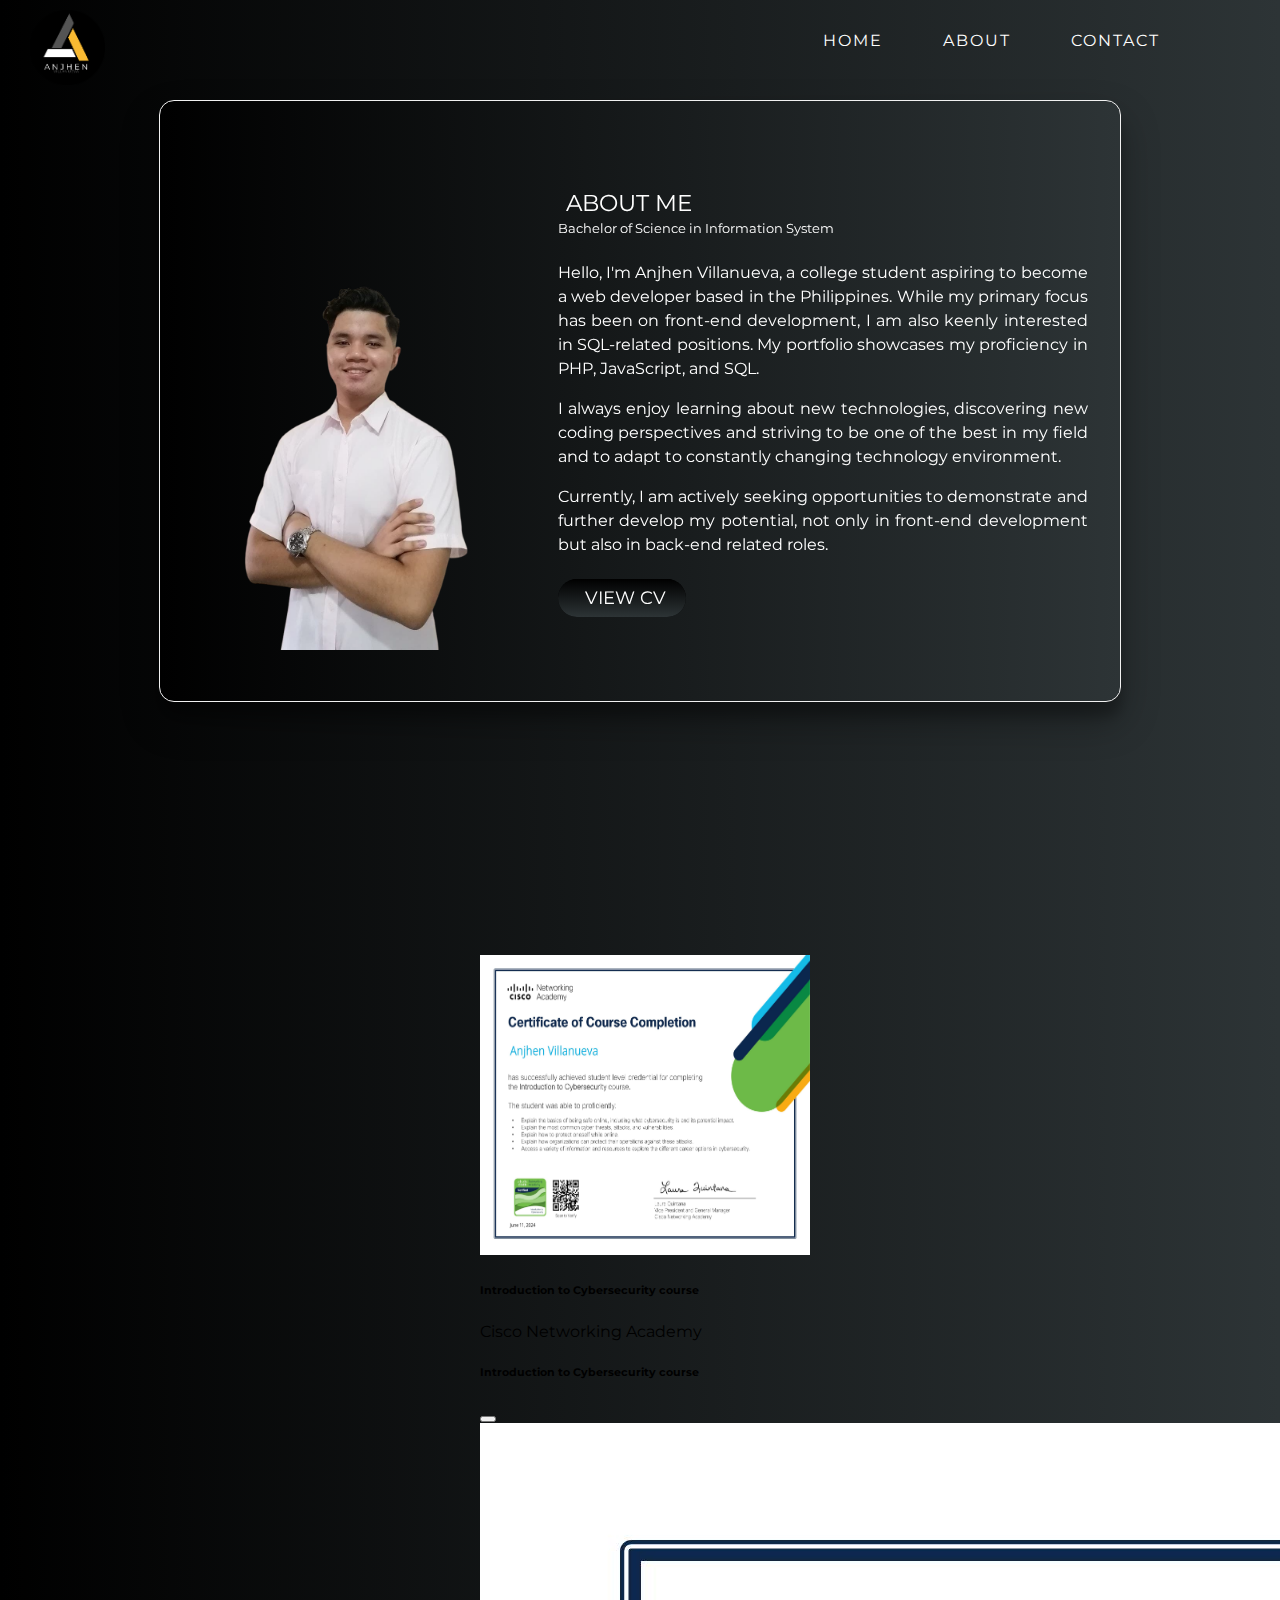
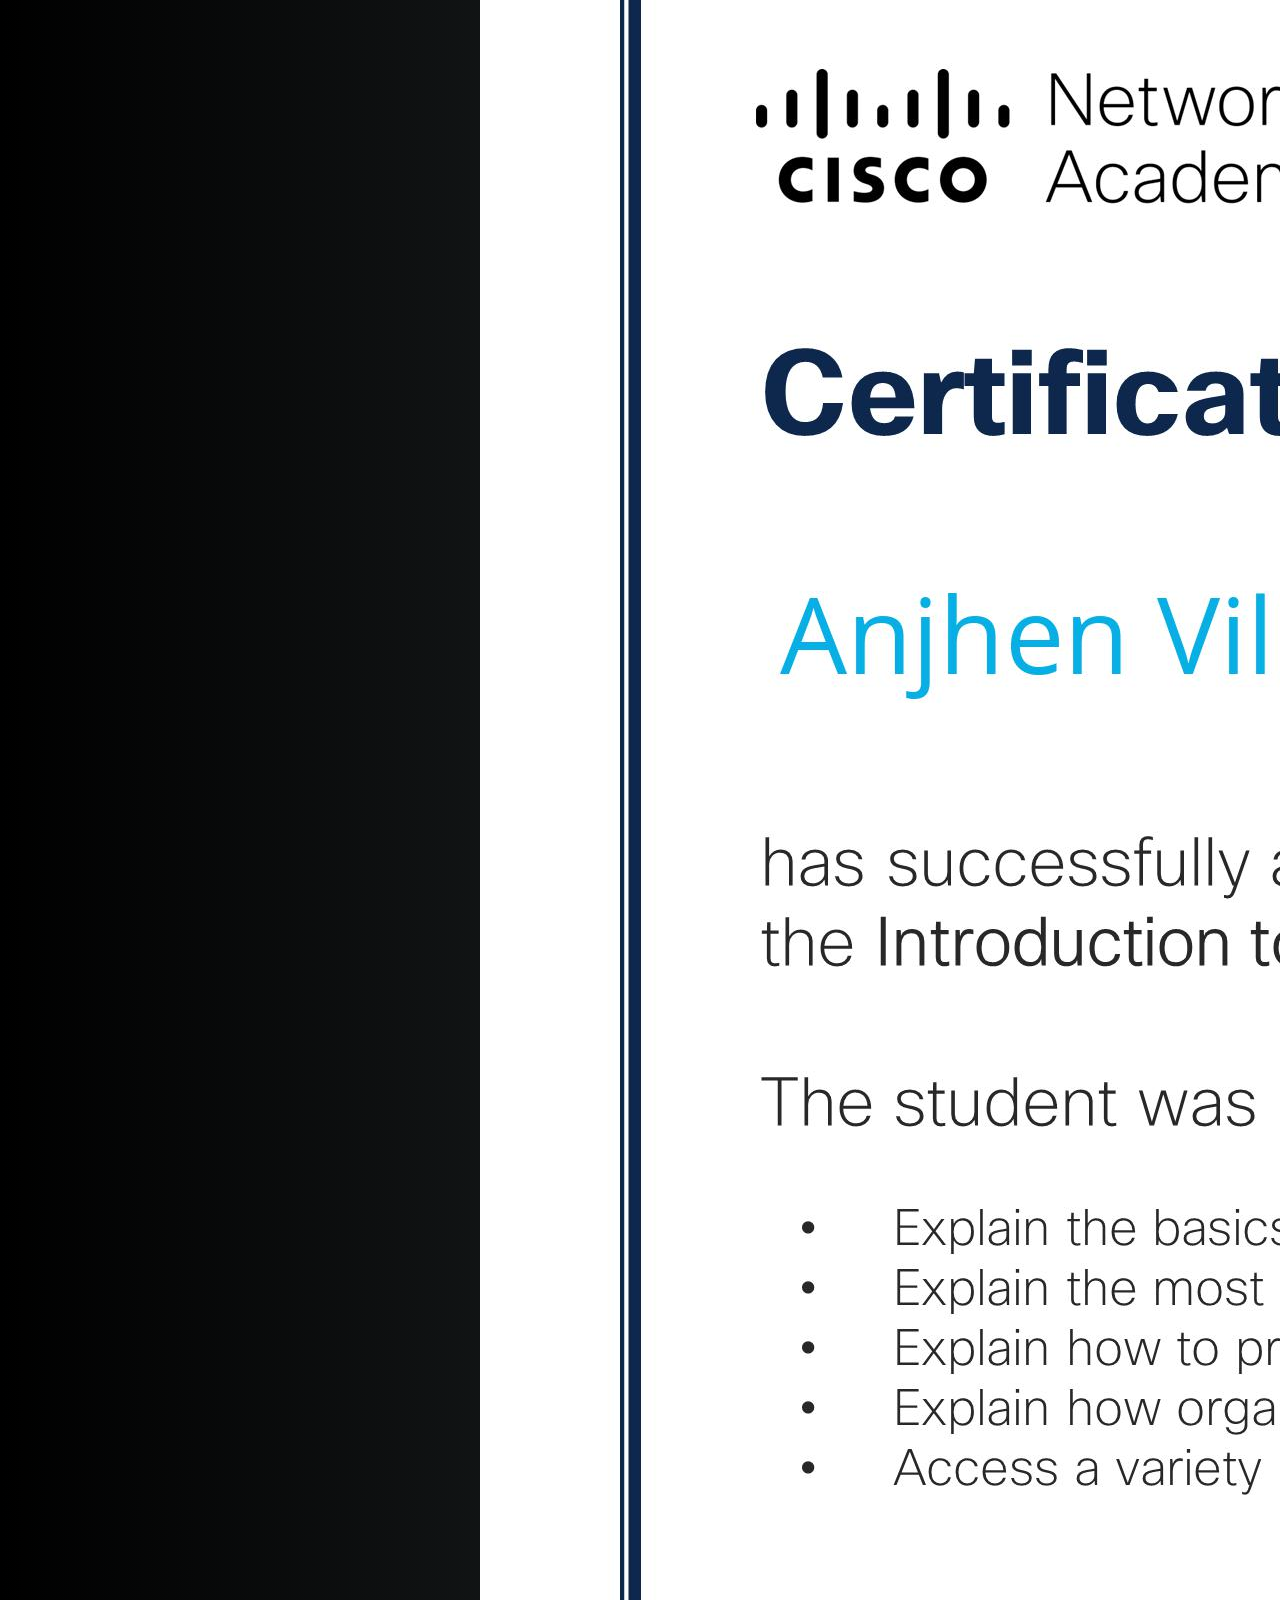
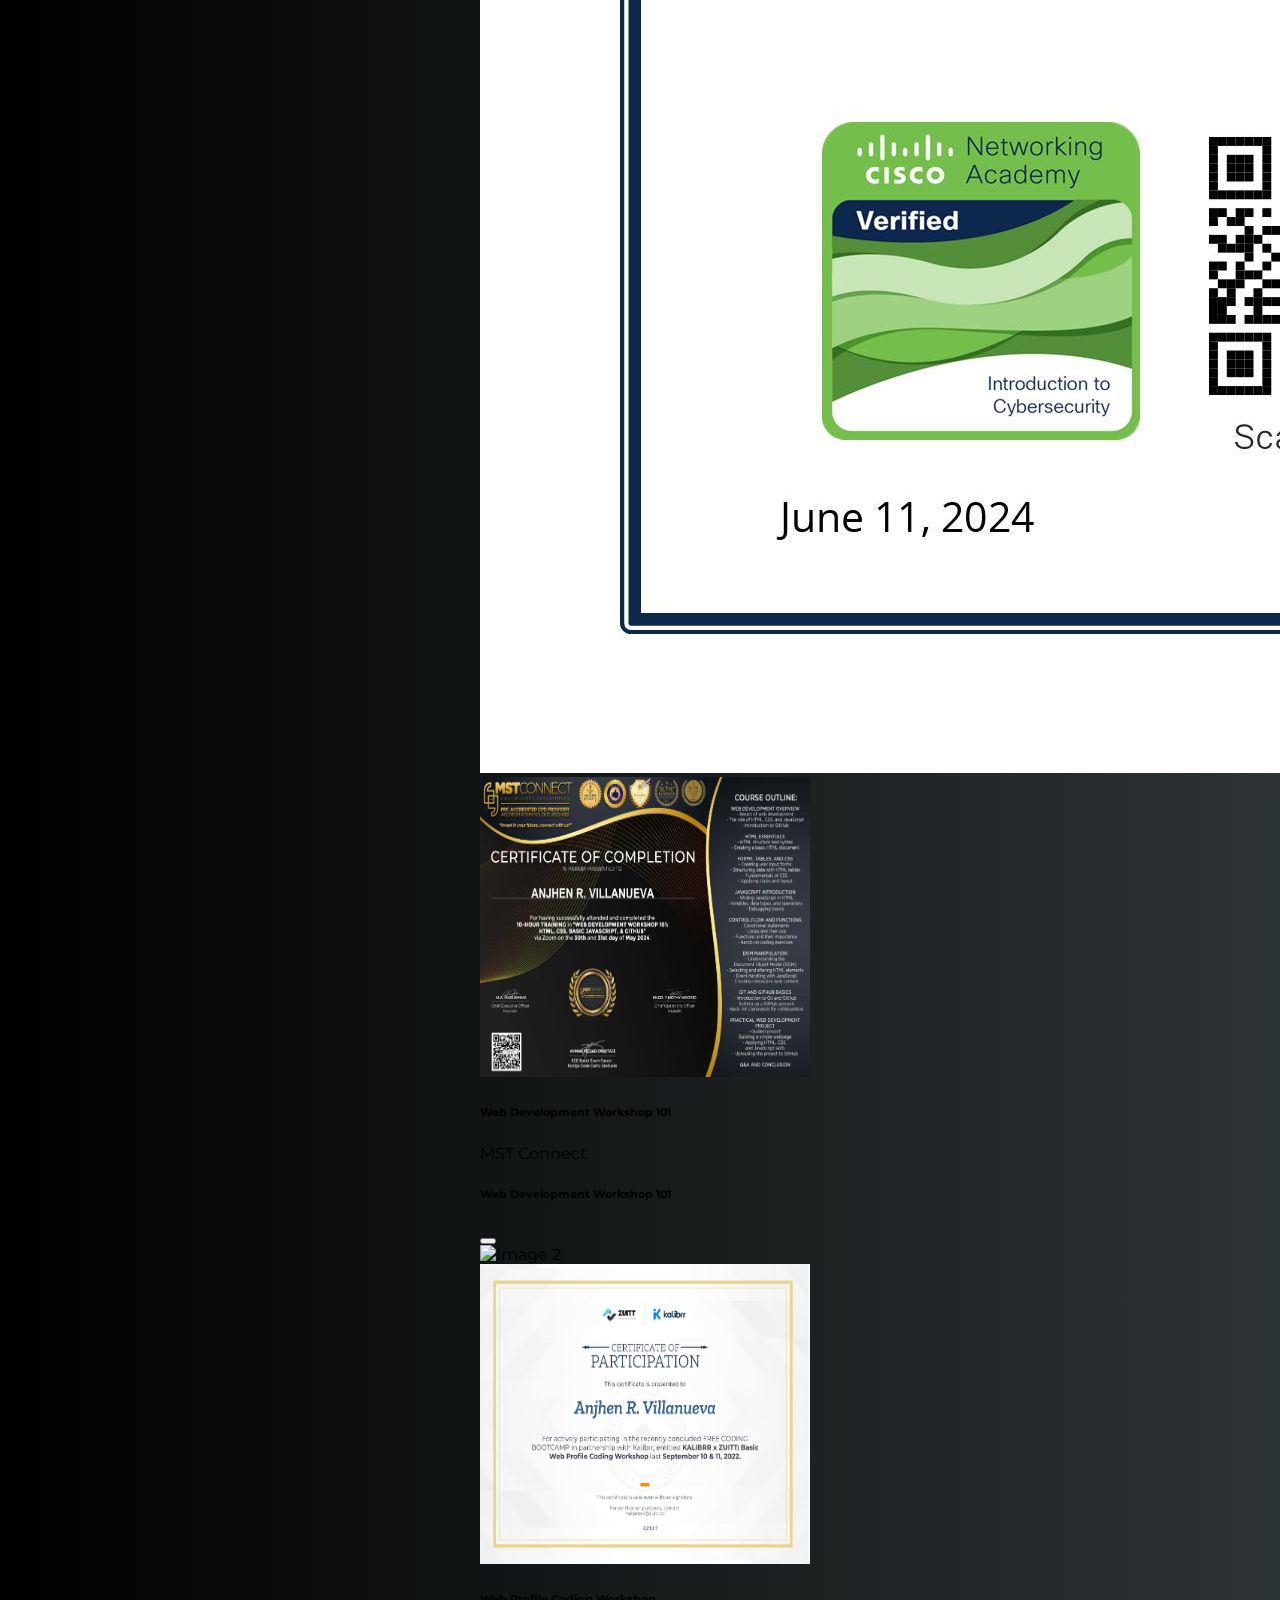
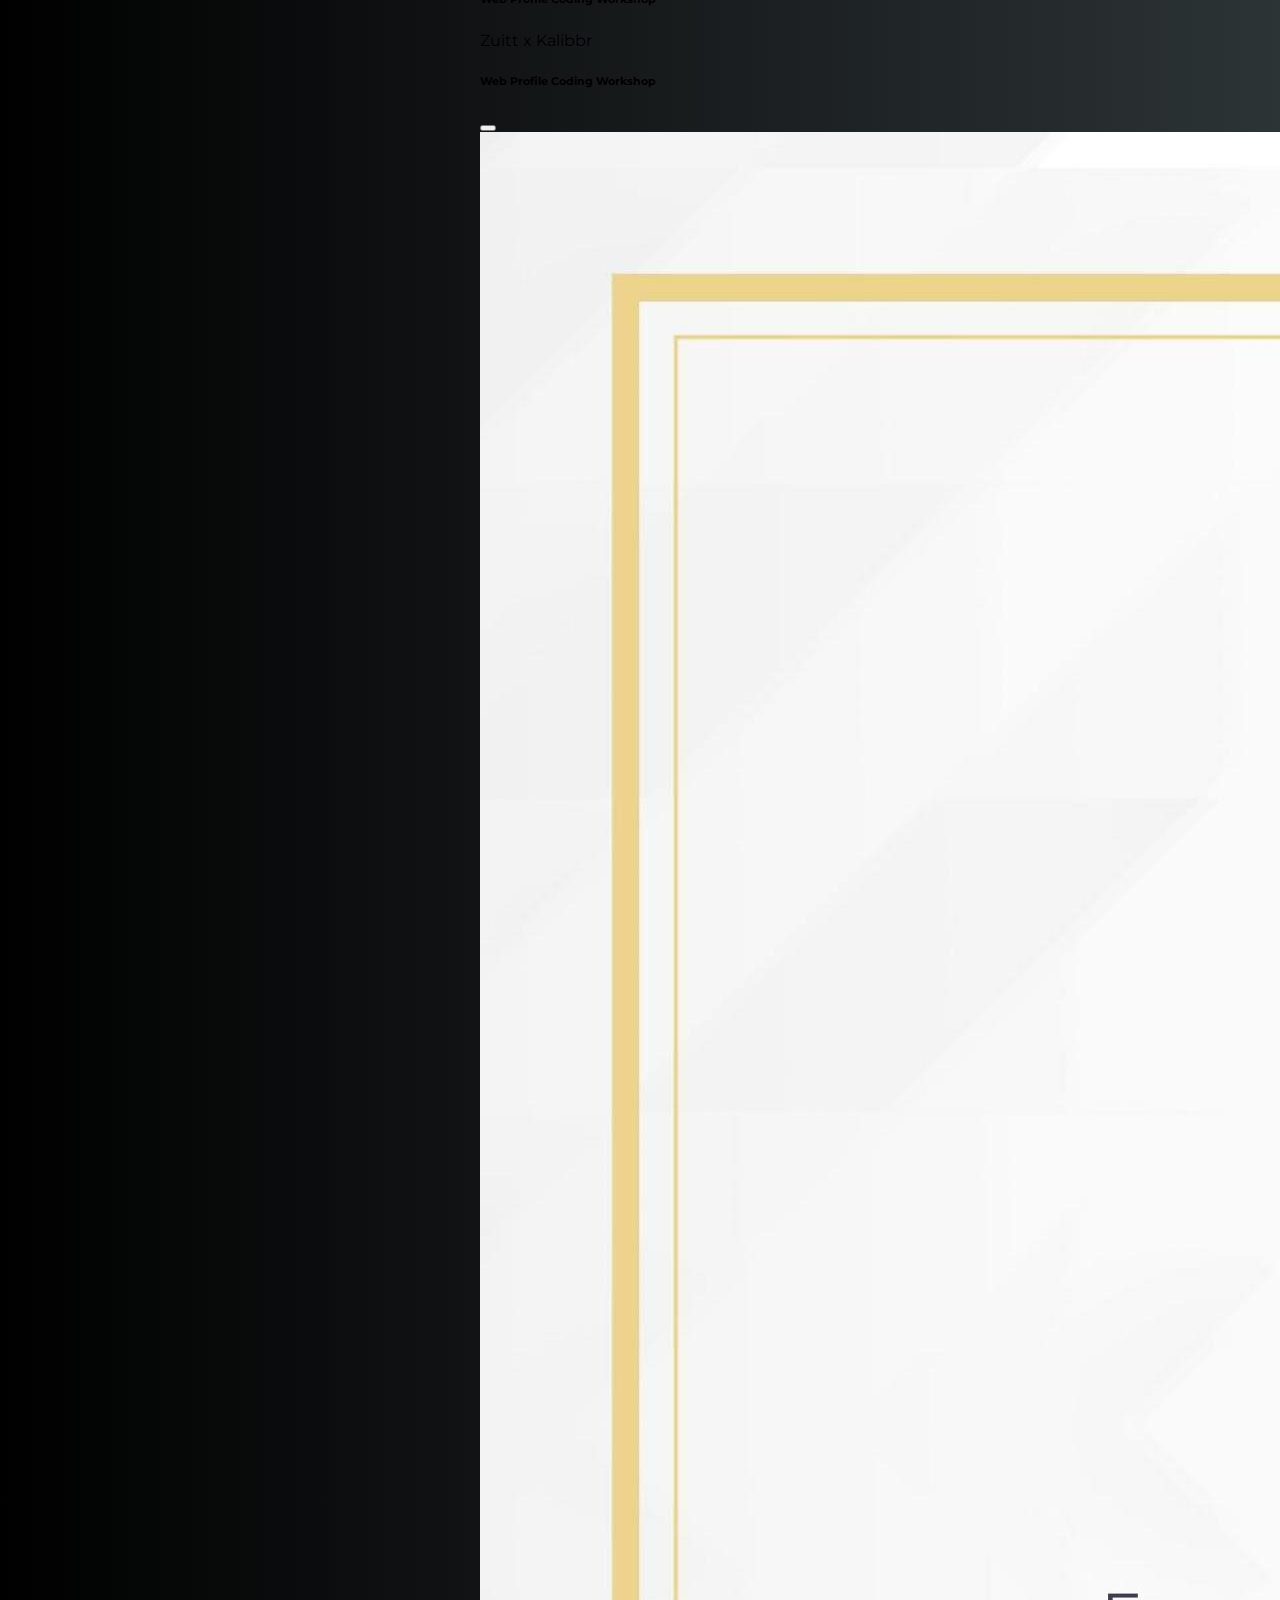
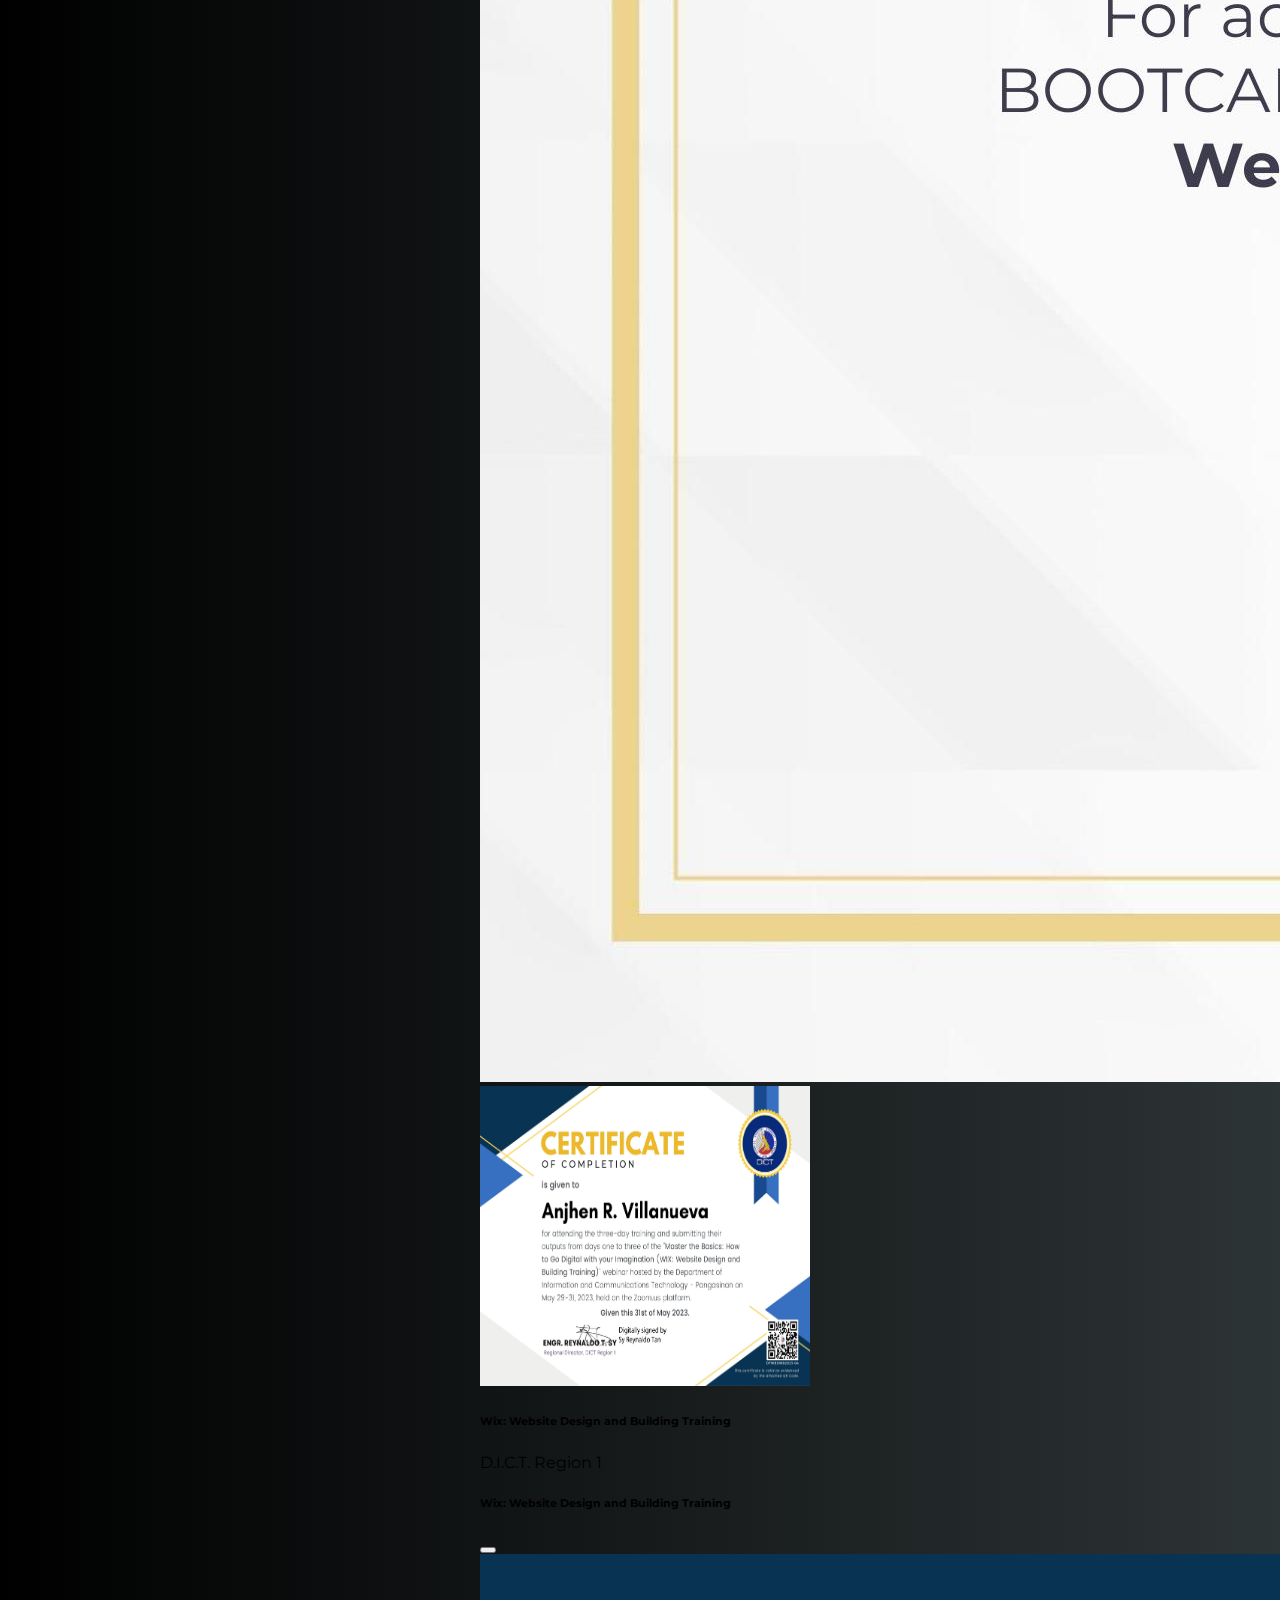
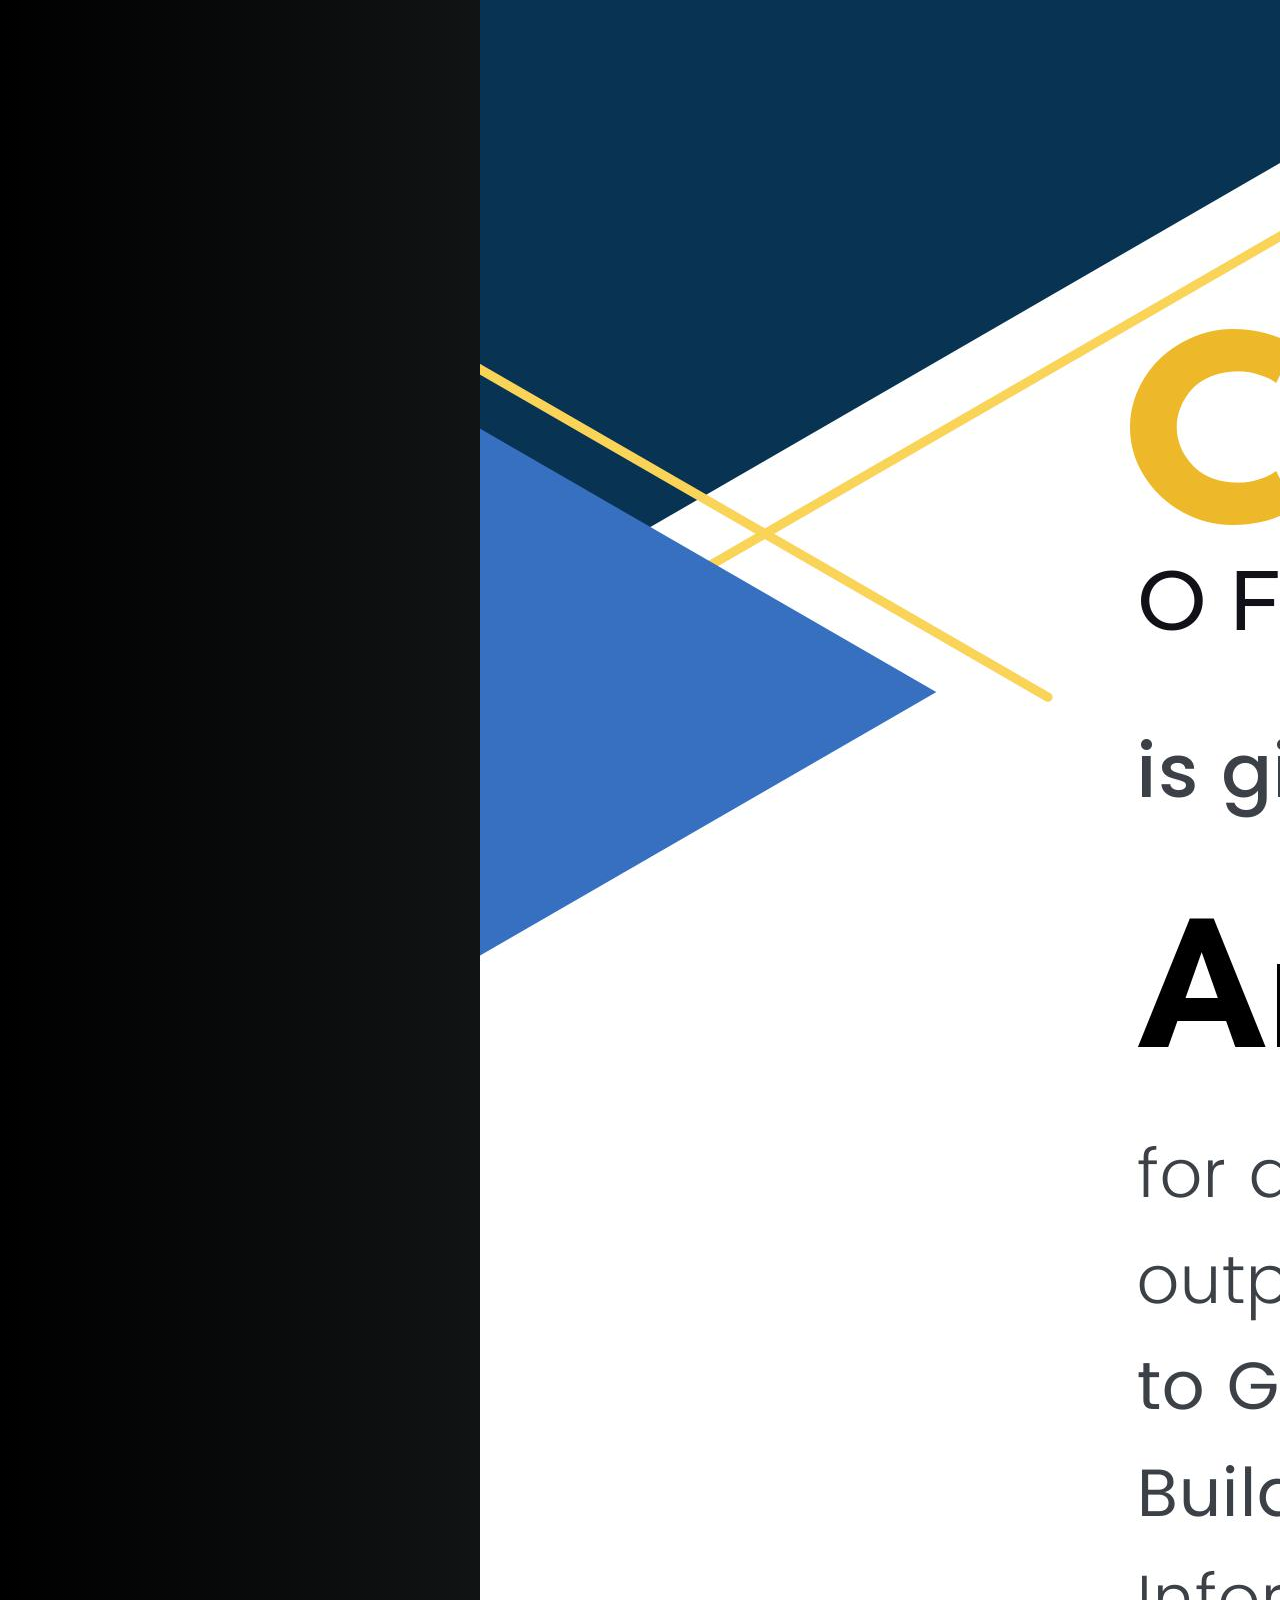
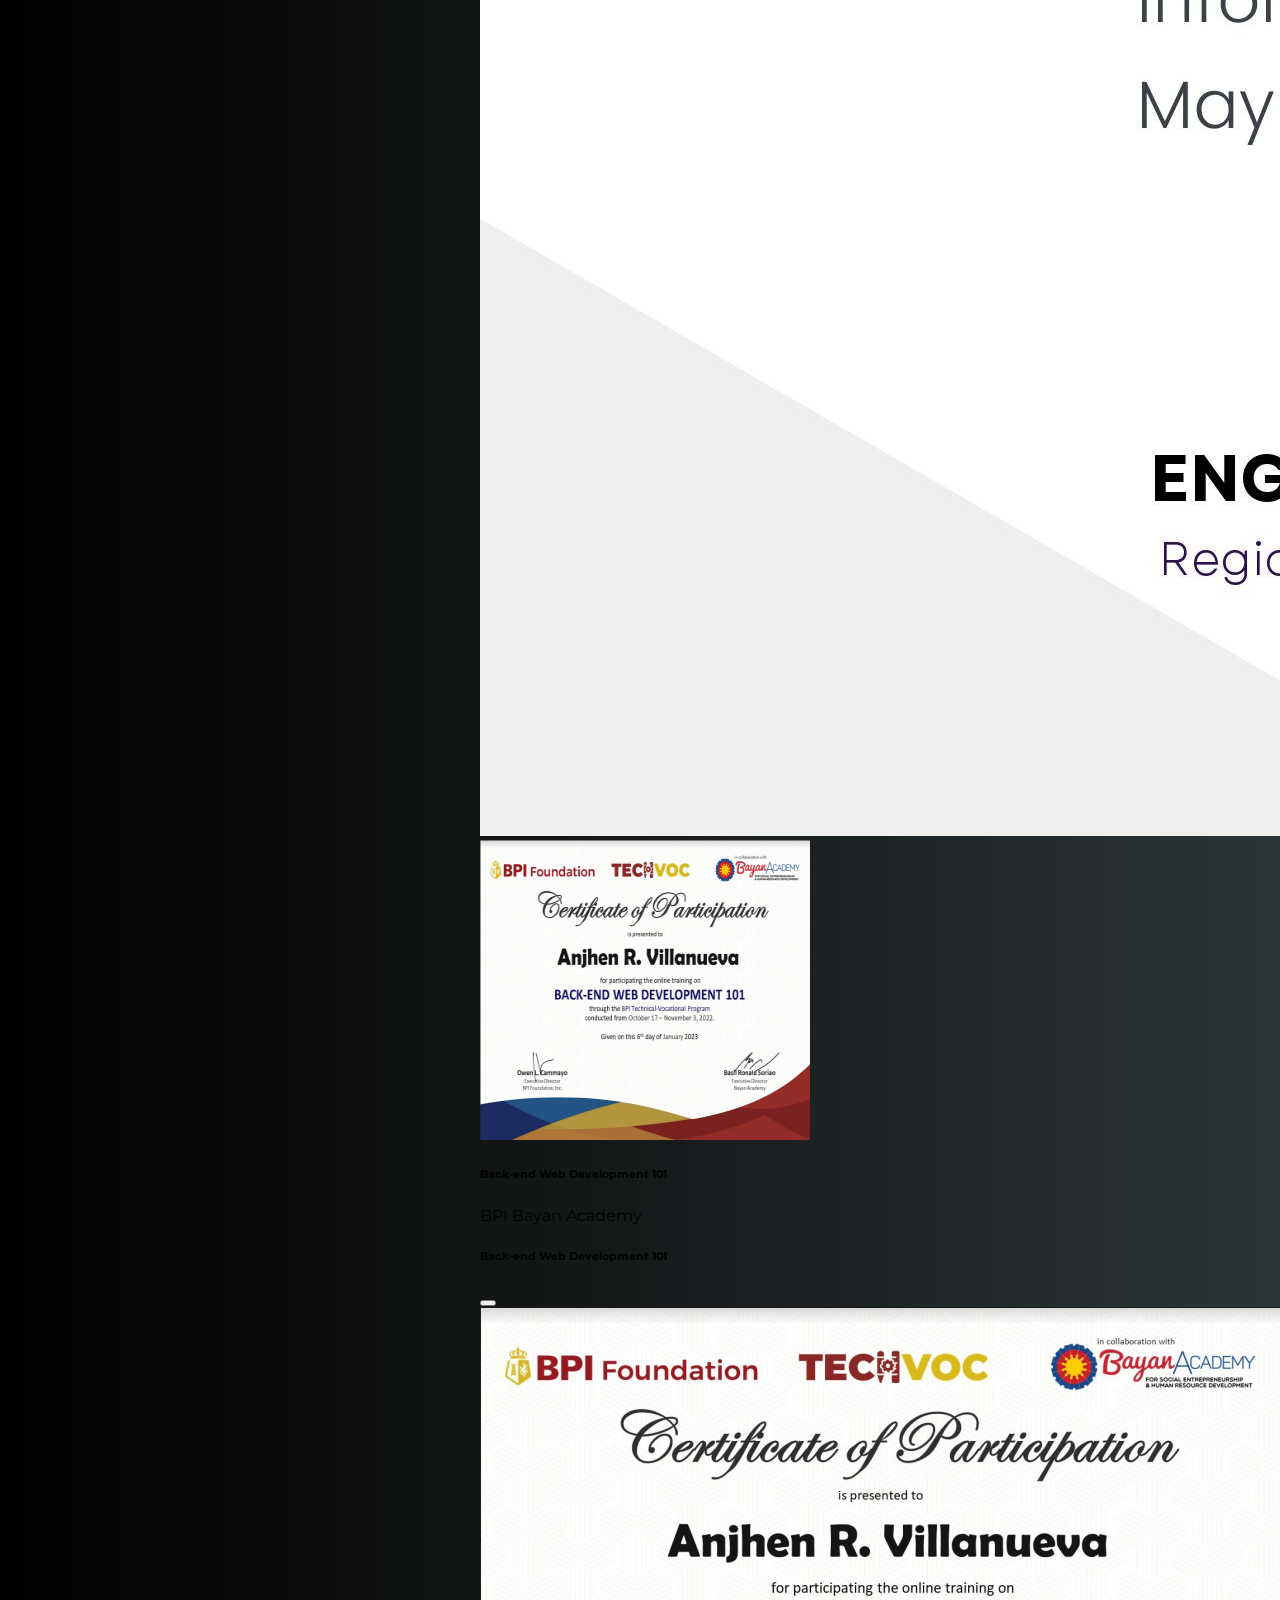
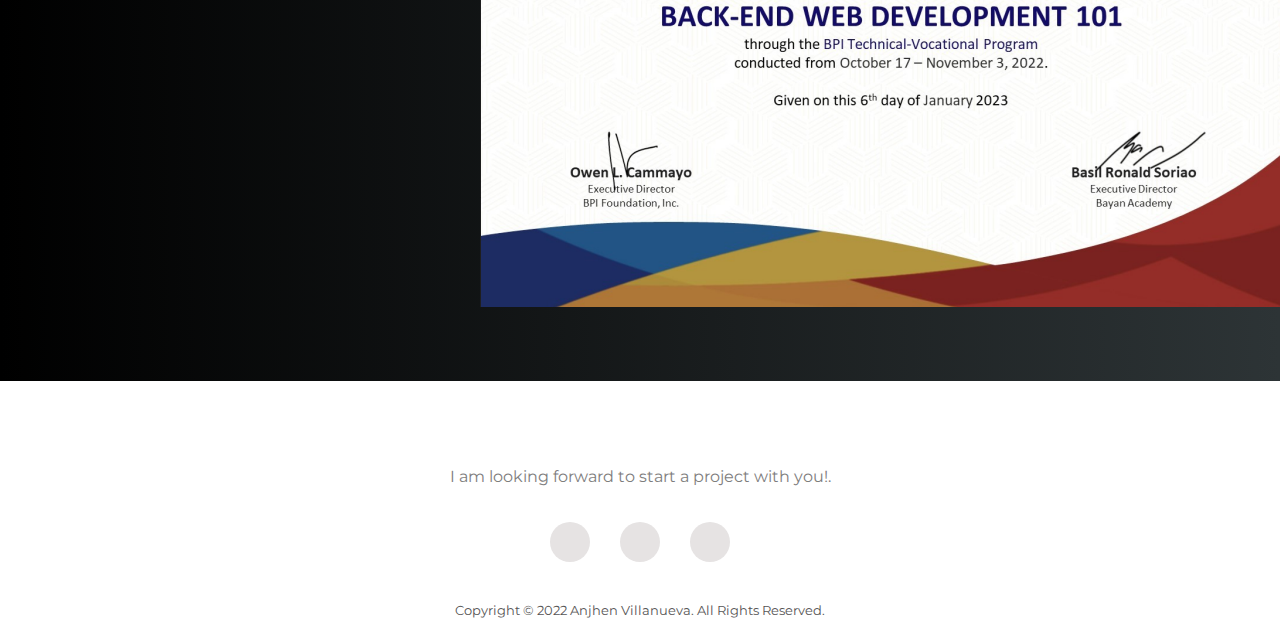
==== commit 4d87f165: "minor changes" ====
--- a/about.html
+++ b/about.html
@@ -25,8 +25,8 @@
   <nav>
     <a  href="Index.html" class="logo" id="nav1" ><img class="anjhen" src="Images/navlogo3.png"></a>
     <ul>
-      <li><a id="nav1" href="Index.html" class="active">HOME</a></li>
-      <li><a id="nav1" href="About.html" class="active">ABOUT</a></li>
+      <li><a id="nav1" href="index.html" class="active">HOME</a></li>
+      <li><a id="nav1" href="about.html" class="active">ABOUT</a></li>
       <li><a id="nav1" href="Contact.html">CONTACT</a></li>
 
     </ul>
@@ -97,7 +97,7 @@
     <!-- Image 2 -->
     <div class="col-md-4 mb-4 mt-5 px-3">
       <div class="card">
-        <img src="images/mstconnect.jpg" class="card-img-top" alt="Image 2" data-toggle="modal" data-target="#imageModal2">
+        <img src="Images/mstconnect.jpg" class="card-img-top" alt="Image 2" data-toggle="modal" data-target="#imageModal2">
         <div class="card-body">
           <h6 class="card-title fw-bold m-0">Web Development Workshop 101</h6>
           <p class="card-text">MST Connect</p>
